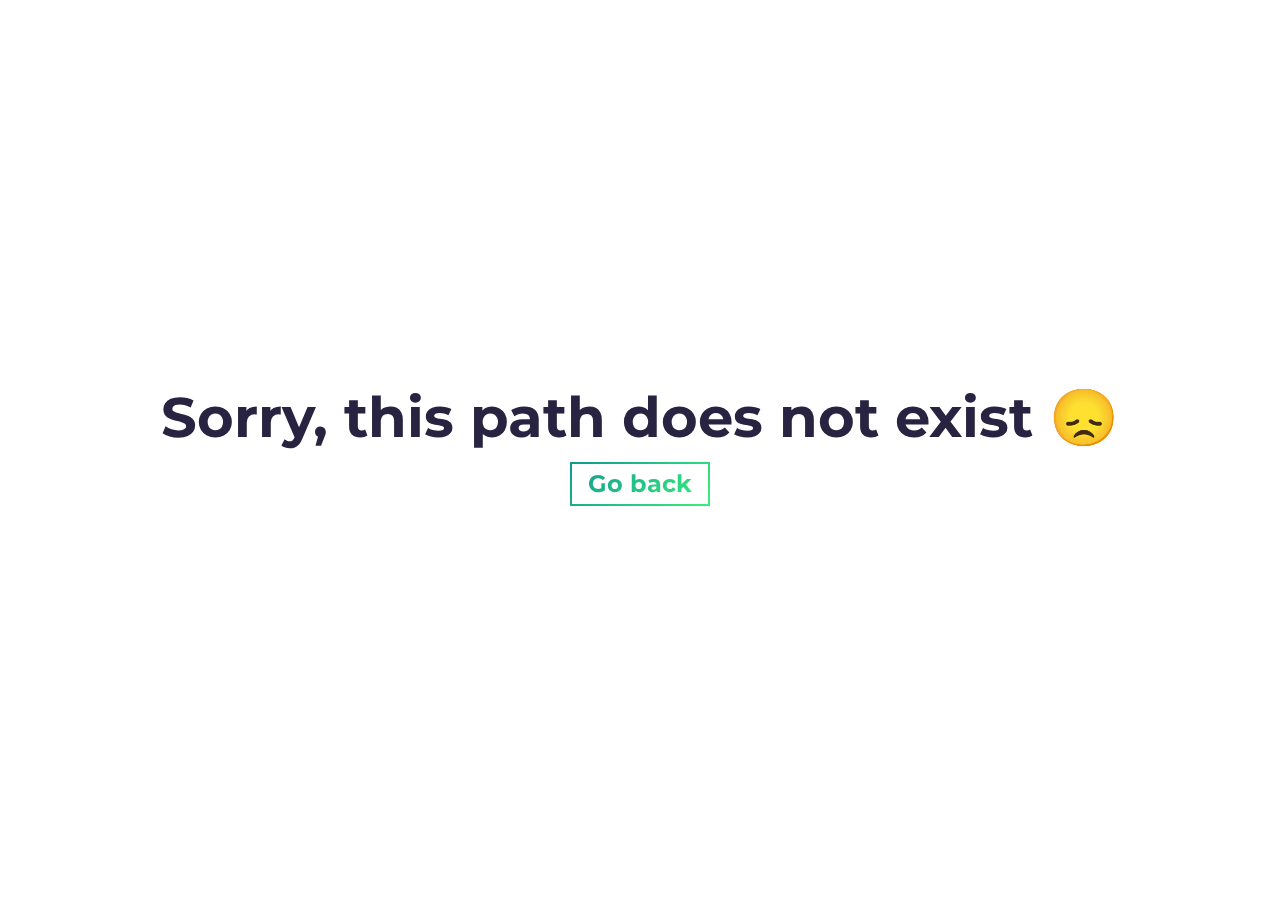
==== 404/index.html @ 7e5d10d9 "Added template" ====
<!DOCTYPE html><html lang="en"><head><meta charSet="utf-8"/><meta http-equiv="x-ua-compatible" content="ie=edge"/><meta name="viewport" content="width=device-width, initial-scale=1, shrink-to-fit=no"/><style data-href="/styles.264c3eb8f22585115f88.css">@import url(https://fonts.googleapis.com/css?family=Montserrat:400,700&display=swap);
/*!
 * Bootstrap v4.5.2 (https://getbootstrap.com/)
 * Copyright 2011-2020 The Bootstrap Authors
 * Copyright 2011-2020 Twitter, Inc.
 * Licensed under MIT (https://github.com/twbs/bootstrap/blob/main/LICENSE)
 */:root{--blue:#007bff;--indigo:#6610f2;--purple:#6f42c1;--pink:#e83e8c;--red:#dc3545;--orange:#fd7e14;--yellow:#ffc107;--green:#28a745;--teal:#20c997;--cyan:#17a2b8;--white:#fff;--gray:#6c757d;--gray-dark:#343a40;--primary:#007bff;--secondary:#6c757d;--success:#28a745;--info:#17a2b8;--warning:#ffc107;--danger:#dc3545;--light:#f8f9fa;--dark:#343a40;--breakpoint-xs:0;--breakpoint-sm:576px;--breakpoint-md:768px;--breakpoint-lg:992px;--breakpoint-xl:1200px;--font-family-sans-serif:-apple-system,BlinkMacSystemFont,"Segoe UI",Roboto,"Helvetica Neue",Arial,"Noto Sans",sans-serif,"Apple Color Emoji","Segoe UI Emoji","Segoe UI Symbol","Noto Color Emoji";--font-family-monospace:SFMono-Regular,Menlo,Monaco,Consolas,"Liberation Mono","Courier New",monospace}*,:after,:before{box-sizing:border-box}html{font-family:sans-serif;line-height:1.15;-webkit-text-size-adjust:100%;-webkit-tap-highlight-color:transparent}article,aside,figcaption,figure,footer,header,hgroup,main,nav,section{display:block}body{margin:0;font-family:-apple-system,BlinkMacSystemFont,Segoe UI,Roboto,Helvetica Neue,Arial,Noto Sans,sans-serif,Apple Color Emoji,Segoe UI Emoji,Segoe UI Symbol,Noto Color Emoji;font-size:1rem;font-weight:400;line-height:1.5;color:#212529;text-align:left;background-color:#fff}[tabindex="-1"]:focus:not(:focus-visible){outline:0!important}hr{box-sizing:content-box;height:0;overflow:visible}h1,h2,h3,h4,h5,h6{margin-top:0;margin-bottom:.5rem}p{margin-top:0;margin-bottom:1rem}abbr[data-original-title],abbr[title]{text-decoration:underline;-webkit-text-decoration:underline dotted;text-decoration:underline dotted;cursor:help;border-bottom:0;-webkit-text-decoration-skip-ink:none;text-decoration-skip-ink:none}address{font-style:normal;line-height:inherit}address,dl,ol,ul{margin-bottom:1rem}dl,ol,ul{margin-top:0}ol ol,ol ul,ul ol,ul ul{margin-bottom:0}dt{font-weight:700}dd{margin-bottom:.5rem;margin-left:0}blockquote{margin:0 0 1rem}b,strong{font-weight:bolder}small{font-size:80%}sub,sup{position:relative;font-size:75%;line-height:0;vertical-align:baseline}sub{bottom:-.25em}sup{top:-.5em}a{color:#007bff;text-decoration:none;background-color:transparent}a:hover{color:#0056b3;text-decoration:underline}a:not([href]):not([class]),a:not([href]):not([class]):hover{color:inherit;text-decoration:none}code,kbd,pre,samp{font-family:SFMono-Regular,Menlo,Monaco,Consolas,Liberation Mono,Courier New,monospace;font-size:1em}pre{margin-top:0;margin-bottom:1rem;overflow:auto;-ms-overflow-style:scrollbar}figure{margin:0 0 1rem}img{border-style:none}img,svg{vertical-align:middle}svg{overflow:hidden}table{border-collapse:collapse}caption{padding-top:.75rem;padding-bottom:.75rem;color:#6c757d;text-align:left;caption-side:bottom}th{text-align:inherit}label{display:inline-block;margin-bottom:.5rem}button{border-radius:0}button:focus{outline:1px dotted;outline:5px auto -webkit-focus-ring-color}button,input,optgroup,select,textarea{margin:0;font-family:inherit;font-size:inherit;line-height:inherit}button,input{overflow:visible}button,select{text-transform:none}[role=button]{cursor:pointer}select{word-wrap:normal}[type=button],[type=reset],[type=submit],button{-webkit-appearance:button}[type=button]:not(:disabled),[type=reset]:not(:disabled),[type=submit]:not(:disabled),button:not(:disabled){cursor:pointer}[type=button]::-moz-focus-inner,[type=reset]::-moz-focus-inner,[type=submit]::-moz-focus-inner,button::-moz-focus-inner{padding:0;border-style:none}input[type=checkbox],input[type=radio]{box-sizing:border-box;padding:0}textarea{overflow:auto;resize:vertical}fieldset{min-width:0;padding:0;margin:0;border:0}legend{display:block;width:100%;max-width:100%;padding:0;margin-bottom:.5rem;font-size:1.5rem;line-height:inherit;color:inherit;white-space:normal}progress{vertical-align:baseline}[type=number]::-webkit-inner-spin-button,[type=number]::-webkit-outer-spin-button{height:auto}[type=search]{outline-offset:-2px;-webkit-appearance:none}[type=search]::-webkit-search-decoration{-webkit-appearance:none}::-webkit-file-upload-button{font:inherit;-webkit-appearance:button}output{display:inline-block}summary{display:list-item;cursor:pointer}template{display:none}[hidden]{display:none!important}.h1,.h2,.h3,.h4,.h5,.h6,h1,h2,h3,h4,h5,h6{margin-bottom:.5rem;font-weight:500;line-height:1.2}.h1,h1{font-size:2.5rem}.h2,h2{font-size:2rem}.h3,h3{font-size:1.75rem}.h4,h4{font-size:1.5rem}.h5,h5{font-size:1.25rem}.h6,h6{font-size:1rem}.lead{font-size:1.25rem;font-weight:300}.display-1{font-size:6rem}.display-1,.display-2{font-weight:300;line-height:1.2}.display-2{font-size:5.5rem}.display-3{font-size:4.5rem}.display-3,.display-4{font-weight:300;line-height:1.2}.display-4{font-size:3.5rem}hr{margin-top:1rem;margin-bottom:1rem;border:0;border-top:1px solid rgba(0,0,0,.1)}.small,small{font-size:80%;font-weight:400}.mark,mark{padding:.2em;background-color:#fcf8e3}.list-inline,.list-unstyled{padding-left:0;list-style:none}.list-inline-item{display:inline-block}.list-inline-item:not(:last-child){margin-right:.5rem}.initialism{font-size:90%;text-transform:uppercase}.blockquote{margin-bottom:1rem;font-size:1.25rem}.blockquote-footer{display:block;font-size:80%;color:#6c757d}.blockquote-footer:before{content:"\2014\A0"}.img-fluid,.img-thumbnail{max-width:100%;height:auto}.img-thumbnail{padding:.25rem;background-color:#fff;border:1px solid #dee2e6;border-radius:.25rem}.figure{display:inline-block}.figure-img{margin-bottom:.5rem;line-height:1}.figure-caption{font-size:90%;color:#6c757d}code{font-size:87.5%;color:#e83e8c;word-wrap:break-word}a>code{color:inherit}kbd{padding:.2rem .4rem;font-size:87.5%;color:#fff;background-color:#212529;border-radius:.2rem}kbd kbd{padding:0;font-size:100%;font-weight:700}pre{display:block;font-size:87.5%;color:#212529}pre code{font-size:inherit;color:inherit;word-break:normal}.pre-scrollable{max-height:340px;overflow-y:scroll}.container,.container-fluid,.container-lg,.container-md,.container-sm,.container-xl{width:100%;padding-right:15px;padding-left:15px;margin-right:auto;margin-left:auto}@media (min-width:576px){.container,.container-sm{max-width:540px}}@media (min-width:768px){.container,.container-md,.container-sm{max-width:720px}}@media (min-width:992px){.container,.container-lg,.container-md,.container-sm{max-width:960px}}@media (min-width:1200px){.container,.container-lg,.container-md,.container-sm,.container-xl{max-width:1140px}}.row{display:flex;flex-wrap:wrap;margin-right:-15px;margin-left:-15px}.no-gutters{margin-right:0;margin-left:0}.no-gutters>.col,.no-gutters>[class*=col-]{padding-right:0;padding-left:0}.col,.col-1,.col-2,.col-3,.col-4,.col-5,.col-6,.col-7,.col-8,.col-9,.col-10,.col-11,.col-12,.col-auto,.col-lg,.col-lg-1,.col-lg-2,.col-lg-3,.col-lg-4,.col-lg-5,.col-lg-6,.col-lg-7,.col-lg-8,.col-lg-9,.col-lg-10,.col-lg-11,.col-lg-12,.col-lg-auto,.col-md,.col-md-1,.col-md-2,.col-md-3,.col-md-4,.col-md-5,.col-md-6,.col-md-7,.col-md-8,.col-md-9,.col-md-10,.col-md-11,.col-md-12,.col-md-auto,.col-sm,.col-sm-1,.col-sm-2,.col-sm-3,.col-sm-4,.col-sm-5,.col-sm-6,.col-sm-7,.col-sm-8,.col-sm-9,.col-sm-10,.col-sm-11,.col-sm-12,.col-sm-auto,.col-xl,.col-xl-1,.col-xl-2,.col-xl-3,.col-xl-4,.col-xl-5,.col-xl-6,.col-xl-7,.col-xl-8,.col-xl-9,.col-xl-10,.col-xl-11,.col-xl-12,.col-xl-auto{position:relative;width:100%;padding-right:15px;padding-left:15px}.col{flex-basis:0;flex-grow:1;max-width:100%}.row-cols-1>*{flex:0 0 100%;max-width:100%}.row-cols-2>*{flex:0 0 50%;max-width:50%}.row-cols-3>*{flex:0 0 33.333333%;max-width:33.333333%}.row-cols-4>*{flex:0 0 25%;max-width:25%}.row-cols-5>*{flex:0 0 20%;max-width:20%}.row-cols-6>*{flex:0 0 16.666667%;max-width:16.666667%}.col-auto{flex:0 0 auto;width:auto;max-width:100%}.col-1{flex:0 0 8.333333%;max-width:8.333333%}.col-2{flex:0 0 16.666667%;max-width:16.666667%}.col-3{flex:0 0 25%;max-width:25%}.col-4{flex:0 0 33.333333%;max-width:33.333333%}.col-5{flex:0 0 41.666667%;max-width:41.666667%}.col-6{flex:0 0 50%;max-width:50%}.col-7{flex:0 0 58.333333%;max-width:58.333333%}.col-8{flex:0 0 66.666667%;max-width:66.666667%}.col-9{flex:0 0 75%;max-width:75%}.col-10{flex:0 0 83.333333%;max-width:83.333333%}.col-11{flex:0 0 91.666667%;max-width:91.666667%}.col-12{flex:0 0 100%;max-width:100%}.order-first{order:-1}.order-last{order:13}.order-0{order:0}.order-1{order:1}.order-2{order:2}.order-3{order:3}.order-4{order:4}.order-5{order:5}.order-6{order:6}.order-7{order:7}.order-8{order:8}.order-9{order:9}.order-10{order:10}.order-11{order:11}.order-12{order:12}.offset-1{margin-left:8.333333%}.offset-2{margin-left:16.666667%}.offset-3{margin-left:25%}.offset-4{margin-left:33.333333%}.offset-5{margin-left:41.666667%}.offset-6{margin-left:50%}.offset-7{margin-left:58.333333%}.offset-8{margin-left:66.666667%}.offset-9{margin-left:75%}.offset-10{margin-left:83.333333%}.offset-11{margin-left:91.666667%}@media (min-width:576px){.col-sm{flex-basis:0;flex-grow:1;max-width:100%}.row-cols-sm-1>*{flex:0 0 100%;max-width:100%}.row-cols-sm-2>*{flex:0 0 50%;max-width:50%}.row-cols-sm-3>*{flex:0 0 33.333333%;max-width:33.333333%}.row-cols-sm-4>*{flex:0 0 25%;max-width:25%}.row-cols-sm-5>*{flex:0 0 20%;max-width:20%}.row-cols-sm-6>*{flex:0 0 16.666667%;max-width:16.666667%}.col-sm-auto{flex:0 0 auto;width:auto;max-width:100%}.col-sm-1{flex:0 0 8.333333%;max-width:8.333333%}.col-sm-2{flex:0 0 16.666667%;max-width:16.666667%}.col-sm-3{flex:0 0 25%;max-width:25%}.col-sm-4{flex:0 0 33.333333%;max-width:33.333333%}.col-sm-5{flex:0 0 41.666667%;max-width:41.666667%}.col-sm-6{flex:0 0 50%;max-width:50%}.col-sm-7{flex:0 0 58.333333%;max-width:58.333333%}.col-sm-8{flex:0 0 66.666667%;max-width:66.666667%}.col-sm-9{flex:0 0 75%;max-width:75%}.col-sm-10{flex:0 0 83.333333%;max-width:83.333333%}.col-sm-11{flex:0 0 91.666667%;max-width:91.666667%}.col-sm-12{flex:0 0 100%;max-width:100%}.order-sm-first{order:-1}.order-sm-last{order:13}.order-sm-0{order:0}.order-sm-1{order:1}.order-sm-2{order:2}.order-sm-3{order:3}.order-sm-4{order:4}.order-sm-5{order:5}.order-sm-6{order:6}.order-sm-7{order:7}.order-sm-8{order:8}.order-sm-9{order:9}.order-sm-10{order:10}.order-sm-11{order:11}.order-sm-12{order:12}.offset-sm-0{margin-left:0}.offset-sm-1{margin-left:8.333333%}.offset-sm-2{margin-left:16.666667%}.offset-sm-3{margin-left:25%}.offset-sm-4{margin-left:33.333333%}.offset-sm-5{margin-left:41.666667%}.offset-sm-6{margin-left:50%}.offset-sm-7{margin-left:58.333333%}.offset-sm-8{margin-left:66.666667%}.offset-sm-9{margin-left:75%}.offset-sm-10{margin-left:83.333333%}.offset-sm-11{margin-left:91.666667%}}@media (min-width:768px){.col-md{flex-basis:0;flex-grow:1;max-width:100%}.row-cols-md-1>*{flex:0 0 100%;max-width:100%}.row-cols-md-2>*{flex:0 0 50%;max-width:50%}.row-cols-md-3>*{flex:0 0 33.333333%;max-width:33.333333%}.row-cols-md-4>*{flex:0 0 25%;max-width:25%}.row-cols-md-5>*{flex:0 0 20%;max-width:20%}.row-cols-md-6>*{flex:0 0 16.666667%;max-width:16.666667%}.col-md-auto{flex:0 0 auto;width:auto;max-width:100%}.col-md-1{flex:0 0 8.333333%;max-width:8.333333%}.col-md-2{flex:0 0 16.666667%;max-width:16.666667%}.col-md-3{flex:0 0 25%;max-width:25%}.col-md-4{flex:0 0 33.333333%;max-width:33.333333%}.col-md-5{flex:0 0 41.666667%;max-width:41.666667%}.col-md-6{flex:0 0 50%;max-width:50%}.col-md-7{flex:0 0 58.333333%;max-width:58.333333%}.col-md-8{flex:0 0 66.666667%;max-width:66.666667%}.col-md-9{flex:0 0 75%;max-width:75%}.col-md-10{flex:0 0 83.333333%;max-width:83.333333%}.col-md-11{flex:0 0 91.666667%;max-width:91.666667%}.col-md-12{flex:0 0 100%;max-width:100%}.order-md-first{order:-1}.order-md-last{order:13}.order-md-0{order:0}.order-md-1{order:1}.order-md-2{order:2}.order-md-3{order:3}.order-md-4{order:4}.order-md-5{order:5}.order-md-6{order:6}.order-md-7{order:7}.order-md-8{order:8}.order-md-9{order:9}.order-md-10{order:10}.order-md-11{order:11}.order-md-12{order:12}.offset-md-0{margin-left:0}.offset-md-1{margin-left:8.333333%}.offset-md-2{margin-left:16.666667%}.offset-md-3{margin-left:25%}.offset-md-4{margin-left:33.333333%}.offset-md-5{margin-left:41.666667%}.offset-md-6{margin-left:50%}.offset-md-7{margin-left:58.333333%}.offset-md-8{margin-left:66.666667%}.offset-md-9{margin-left:75%}.offset-md-10{margin-left:83.333333%}.offset-md-11{margin-left:91.666667%}}@media (min-width:992px){.col-lg{flex-basis:0;flex-grow:1;max-width:100%}.row-cols-lg-1>*{flex:0 0 100%;max-width:100%}.row-cols-lg-2>*{flex:0 0 50%;max-width:50%}.row-cols-lg-3>*{flex:0 0 33.333333%;max-width:33.333333%}.row-cols-lg-4>*{flex:0 0 25%;max-width:25%}.row-cols-lg-5>*{flex:0 0 20%;max-width:20%}.row-cols-lg-6>*{flex:0 0 16.666667%;max-width:16.666667%}.col-lg-auto{flex:0 0 auto;width:auto;max-width:100%}.col-lg-1{flex:0 0 8.333333%;max-width:8.333333%}.col-lg-2{flex:0 0 16.666667%;max-width:16.666667%}.col-lg-3{flex:0 0 25%;max-width:25%}.col-lg-4{flex:0 0 33.333333%;max-width:33.333333%}.col-lg-5{flex:0 0 41.666667%;max-width:41.666667%}.col-lg-6{flex:0 0 50%;max-width:50%}.col-lg-7{flex:0 0 58.333333%;max-width:58.333333%}.col-lg-8{flex:0 0 66.666667%;max-width:66.666667%}.col-lg-9{flex:0 0 75%;max-width:75%}.col-lg-10{flex:0 0 83.333333%;max-width:83.333333%}.col-lg-11{flex:0 0 91.666667%;max-width:91.666667%}.col-lg-12{flex:0 0 100%;max-width:100%}.order-lg-first{order:-1}.order-lg-last{order:13}.order-lg-0{order:0}.order-lg-1{order:1}.order-lg-2{order:2}.order-lg-3{order:3}.order-lg-4{order:4}.order-lg-5{order:5}.order-lg-6{order:6}.order-lg-7{order:7}.order-lg-8{order:8}.order-lg-9{order:9}.order-lg-10{order:10}.order-lg-11{order:11}.order-lg-12{order:12}.offset-lg-0{margin-left:0}.offset-lg-1{margin-left:8.333333%}.offset-lg-2{margin-left:16.666667%}.offset-lg-3{margin-left:25%}.offset-lg-4{margin-left:33.333333%}.offset-lg-5{margin-left:41.666667%}.offset-lg-6{margin-left:50%}.offset-lg-7{margin-left:58.333333%}.offset-lg-8{margin-left:66.666667%}.offset-lg-9{margin-left:75%}.offset-lg-10{margin-left:83.333333%}.offset-lg-11{margin-left:91.666667%}}@media (min-width:1200px){.col-xl{flex-basis:0;flex-grow:1;max-width:100%}.row-cols-xl-1>*{flex:0 0 100%;max-width:100%}.row-cols-xl-2>*{flex:0 0 50%;max-width:50%}.row-cols-xl-3>*{flex:0 0 33.333333%;max-width:33.333333%}.row-cols-xl-4>*{flex:0 0 25%;max-width:25%}.row-cols-xl-5>*{flex:0 0 20%;max-width:20%}.row-cols-xl-6>*{flex:0 0 16.666667%;max-width:16.666667%}.col-xl-auto{flex:0 0 auto;width:auto;max-width:100%}.col-xl-1{flex:0 0 8.333333%;max-width:8.333333%}.col-xl-2{flex:0 0 16.666667%;max-width:16.666667%}.col-xl-3{flex:0 0 25%;max-width:25%}.col-xl-4{flex:0 0 33.333333%;max-width:33.333333%}.col-xl-5{flex:0 0 41.666667%;max-width:41.666667%}.col-xl-6{flex:0 0 50%;max-width:50%}.col-xl-7{flex:0 0 58.333333%;max-width:58.333333%}.col-xl-8{flex:0 0 66.666667%;max-width:66.666667%}.col-xl-9{flex:0 0 75%;max-width:75%}.col-xl-10{flex:0 0 83.333333%;max-width:83.333333%}.col-xl-11{flex:0 0 91.666667%;max-width:91.666667%}.col-xl-12{flex:0 0 100%;max-width:100%}.order-xl-first{order:-1}.order-xl-last{order:13}.order-xl-0{order:0}.order-xl-1{order:1}.order-xl-2{order:2}.order-xl-3{order:3}.order-xl-4{order:4}.order-xl-5{order:5}.order-xl-6{order:6}.order-xl-7{order:7}.order-xl-8{order:8}.order-xl-9{order:9}.order-xl-10{order:10}.order-xl-11{order:11}.order-xl-12{order:12}.offset-xl-0{margin-left:0}.offset-xl-1{margin-left:8.333333%}.offset-xl-2{margin-left:16.666667%}.offset-xl-3{margin-left:25%}.offset-xl-4{margin-left:33.333333%}.offset-xl-5{margin-left:41.666667%}.offset-xl-6{margin-left:50%}.offset-xl-7{margin-left:58.333333%}.offset-xl-8{margin-left:66.666667%}.offset-xl-9{margin-left:75%}.offset-xl-10{margin-left:83.333333%}.offset-xl-11{margin-left:91.666667%}}.table{width:100%;margin-bottom:1rem;color:#212529}.table td,.table th{padding:.75rem;vertical-align:top;border-top:1px solid #dee2e6}.table thead th{vertical-align:bottom;border-bottom:2px solid #dee2e6}.table tbody+tbody{border-top:2px solid #dee2e6}.table-sm td,.table-sm th{padding:.3rem}.table-bordered,.table-bordered td,.table-bordered th{border:1px solid #dee2e6}.table-bordered thead td,.table-bordered thead th{border-bottom-width:2px}.table-borderless tbody+tbody,.table-borderless td,.table-borderless th,.table-borderless thead th{border:0}.table-striped tbody tr:nth-of-type(odd){background-color:rgba(0,0,0,.05)}.table-hover tbody tr:hover{color:#212529;background-color:rgba(0,0,0,.075)}.table-primary,.table-primary>td,.table-primary>th{background-color:#b8daff}.table-primary tbody+tbody,.table-primary td,.table-primary th,.table-primary thead th{border-color:#7abaff}.table-hover .table-primary:hover,.table-hover .table-primary:hover>td,.table-hover .table-primary:hover>th{background-color:#9fcdff}.table-secondary,.table-secondary>td,.table-secondary>th{background-color:#d6d8db}.table-secondary tbody+tbody,.table-secondary td,.table-secondary th,.table-secondary thead th{border-color:#b3b7bb}.table-hover .table-secondary:hover,.table-hover .table-secondary:hover>td,.table-hover .table-secondary:hover>th{background-color:#c8cbcf}.table-success,.table-success>td,.table-success>th{background-color:#c3e6cb}.table-success tbody+tbody,.table-success td,.table-success th,.table-success thead th{border-color:#8fd19e}.table-hover .table-success:hover,.table-hover .table-success:hover>td,.table-hover .table-success:hover>th{background-color:#b1dfbb}.table-info,.table-info>td,.table-info>th{background-color:#bee5eb}.table-info tbody+tbody,.table-info td,.table-info th,.table-info thead th{border-color:#86cfda}.table-hover .table-info:hover,.table-hover .table-info:hover>td,.table-hover .table-info:hover>th{background-color:#abdde5}.table-warning,.table-warning>td,.table-warning>th{background-color:#ffeeba}.table-warning tbody+tbody,.table-warning td,.table-warning th,.table-warning thead th{border-color:#ffdf7e}.table-hover .table-warning:hover,.table-hover .table-warning:hover>td,.table-hover .table-warning:hover>th{background-color:#ffe8a1}.table-danger,.table-danger>td,.table-danger>th{background-color:#f5c6cb}.table-danger tbody+tbody,.table-danger td,.table-danger th,.table-danger thead th{border-color:#ed969e}.table-hover .table-danger:hover,.table-hover .table-danger:hover>td,.table-hover .table-danger:hover>th{background-color:#f1b0b7}.table-light,.table-light>td,.table-light>th{background-color:#fdfdfe}.table-light tbody+tbody,.table-light td,.table-light th,.table-light thead th{border-color:#fbfcfc}.table-hover .table-light:hover,.table-hover .table-light:hover>td,.table-hover .table-light:hover>th{background-color:#ececf6}.table-dark,.table-dark>td,.table-dark>th{background-color:#c6c8ca}.table-dark tbody+tbody,.table-dark td,.table-dark th,.table-dark thead th{border-color:#95999c}.table-hover .table-dark:hover,.table-hover .table-dark:hover>td,.table-hover .table-dark:hover>th{background-color:#b9bbbe}.table-active,.table-active>td,.table-active>th,.table-hover .table-active:hover,.table-hover .table-active:hover>td,.table-hover .table-active:hover>th{background-color:rgba(0,0,0,.075)}.table .thead-dark th{color:#fff;background-color:#343a40;border-color:#454d55}.table .thead-light th{color:#495057;background-color:#e9ecef;border-color:#dee2e6}.table-dark{color:#fff;background-color:#343a40}.table-dark td,.table-dark th,.table-dark thead th{border-color:#454d55}.table-dark.table-bordered{border:0}.table-dark.table-striped tbody tr:nth-of-type(odd){background-color:hsla(0,0%,100%,.05)}.table-dark.table-hover tbody tr:hover{color:#fff;background-color:hsla(0,0%,100%,.075)}@media (max-width:575.98px){.table-responsive-sm{display:block;width:100%;overflow-x:auto;-webkit-overflow-scrolling:touch}.table-responsive-sm>.table-bordered{border:0}}@media (max-width:767.98px){.table-responsive-md{display:block;width:100%;overflow-x:auto;-webkit-overflow-scrolling:touch}.table-responsive-md>.table-bordered{border:0}}@media (max-width:991.98px){.table-responsive-lg{display:block;width:100%;overflow-x:auto;-webkit-overflow-scrolling:touch}.table-responsive-lg>.table-bordered{border:0}}@media (max-width:1199.98px){.table-responsive-xl{display:block;width:100%;overflow-x:auto;-webkit-overflow-scrolling:touch}.table-responsive-xl>.table-bordered{border:0}}.table-responsive{display:block;width:100%;overflow-x:auto;-webkit-overflow-scrolling:touch}.table-responsive>.table-bordered{border:0}.form-control{display:block;width:100%;height:calc(1.5em + .75rem + 2px);padding:.375rem .75rem;font-size:1rem;font-weight:400;line-height:1.5;color:#495057;background-color:#fff;background-clip:padding-box;border:1px solid #ced4da;border-radius:.25rem;transition:border-color .15s ease-in-out,box-shadow .15s ease-in-out}@media (prefers-reduced-motion:reduce){.form-control{transition:none}}.form-control::-ms-expand{background-color:transparent;border:0}.form-control:-moz-focusring{color:transparent;text-shadow:0 0 0 #495057}.form-control:focus{color:#495057;background-color:#fff;border-color:#80bdff;outline:0;box-shadow:0 0 0 .2rem rgba(0,123,255,.25)}.form-control::-webkit-input-placeholder{color:#6c757d;opacity:1}.form-control:-ms-input-placeholder{color:#6c757d;opacity:1}.form-control::-ms-input-placeholder{color:#6c757d;opacity:1}.form-control::placeholder{color:#6c757d;opacity:1}.form-control:disabled,.form-control[readonly]{background-color:#e9ecef;opacity:1}input[type=date].form-control,input[type=datetime-local].form-control,input[type=month].form-control,input[type=time].form-control{-webkit-appearance:none;-moz-appearance:none;appearance:none}select.form-control:focus::-ms-value{color:#495057;background-color:#fff}.form-control-file,.form-control-range{display:block;width:100%}.col-form-label{padding-top:calc(.375rem + 1px);padding-bottom:calc(.375rem + 1px);margin-bottom:0;font-size:inherit;line-height:1.5}.col-form-label-lg{padding-top:calc(.5rem + 1px);padding-bottom:calc(.5rem + 1px);font-size:1.25rem;line-height:1.5}.col-form-label-sm{padding-top:calc(.25rem + 1px);padding-bottom:calc(.25rem + 1px);font-size:.875rem;line-height:1.5}.form-control-plaintext{display:block;width:100%;padding:.375rem 0;margin-bottom:0;font-size:1rem;line-height:1.5;color:#212529;background-color:transparent;border:solid transparent;border-width:1px 0}.form-control-plaintext.form-control-lg,.form-control-plaintext.form-control-sm{padding-right:0;padding-left:0}.form-control-sm{height:calc(1.5em + .5rem + 2px);padding:.25rem .5rem;font-size:.875rem;line-height:1.5;border-radius:.2rem}.form-control-lg{height:calc(1.5em + 1rem + 2px);padding:.5rem 1rem;font-size:1.25rem;line-height:1.5;border-radius:.3rem}select.form-control[multiple],select.form-control[size],textarea.form-control{height:auto}.form-group{margin-bottom:1rem}.form-text{display:block;margin-top:.25rem}.form-row{display:flex;flex-wrap:wrap;margin-right:-5px;margin-left:-5px}.form-row>.col,.form-row>[class*=col-]{padding-right:5px;padding-left:5px}.form-check{position:relative;display:block;padding-left:1.25rem}.form-check-input{position:absolute;margin-top:.3rem;margin-left:-1.25rem}.form-check-input:disabled~.form-check-label,.form-check-input[disabled]~.form-check-label{color:#6c757d}.form-check-label{margin-bottom:0}.form-check-inline{display:inline-flex;align-items:center;padding-left:0;margin-right:.75rem}.form-check-inline .form-check-input{position:static;margin-top:0;margin-right:.3125rem;margin-left:0}.valid-feedback{display:none;width:100%;margin-top:.25rem;font-size:80%;color:#28a745}.valid-tooltip{position:absolute;top:100%;left:0;z-index:5;display:none;max-width:100%;padding:.25rem .5rem;margin-top:.1rem;font-size:.875rem;line-height:1.5;color:#fff;background-color:rgba(40,167,69,.9);border-radius:.25rem}.is-valid~.valid-feedback,.is-valid~.valid-tooltip,.was-validated :valid~.valid-feedback,.was-validated :valid~.valid-tooltip{display:block}.form-control.is-valid,.was-validated .form-control:valid{border-color:#28a745;padding-right:calc(1.5em + .75rem);background-image:url("data:image/svg+xml;charset=utf-8,%3Csvg xmlns='http://www.w3.org/2000/svg' width='8' height='8' viewBox='0 0 8 8'%3E%3Cpath fill='%2328a745' d='M2.3 6.73L.6 4.53c-.4-1.04.46-1.4 1.1-.8l1.1 1.4 3.4-3.8c.6-.63 1.6-.27 1.2.7l-4 4.6c-.43.5-.8.4-1.1.1z'/%3E%3C/svg%3E");background-repeat:no-repeat;background-position:right calc(.375em + .1875rem) center;background-size:calc(.75em + .375rem) calc(.75em + .375rem)}.form-control.is-valid:focus,.was-validated .form-control:valid:focus{border-color:#28a745;box-shadow:0 0 0 .2rem rgba(40,167,69,.25)}.was-validated textarea.form-control:valid,textarea.form-control.is-valid{padding-right:calc(1.5em + .75rem);background-position:top calc(.375em + .1875rem) right calc(.375em + .1875rem)}.custom-select.is-valid,.was-validated .custom-select:valid{border-color:#28a745;padding-right:calc(.75em + 2.3125rem);background:url("data:image/svg+xml;charset=utf-8,%3Csvg xmlns='http://www.w3.org/2000/svg' width='4' height='5' viewBox='0 0 4 5'%3E%3Cpath fill='%23343a40' d='M2 0L0 2h4zm0 5L0 3h4z'/%3E%3C/svg%3E") no-repeat right .75rem center/8px 10px,url("data:image/svg+xml;charset=utf-8,%3Csvg xmlns='http://www.w3.org/2000/svg' width='8' height='8' viewBox='0 0 8 8'%3E%3Cpath fill='%2328a745' d='M2.3 6.73L.6 4.53c-.4-1.04.46-1.4 1.1-.8l1.1 1.4 3.4-3.8c.6-.63 1.6-.27 1.2.7l-4 4.6c-.43.5-.8.4-1.1.1z'/%3E%3C/svg%3E") #fff no-repeat center right 1.75rem/calc(.75em + .375rem) calc(.75em + .375rem)}.custom-select.is-valid:focus,.was-validated .custom-select:valid:focus{border-color:#28a745;box-shadow:0 0 0 .2rem rgba(40,167,69,.25)}.form-check-input.is-valid~.form-check-label,.was-validated .form-check-input:valid~.form-check-label{color:#28a745}.form-check-input.is-valid~.valid-feedback,.form-check-input.is-valid~.valid-tooltip,.was-validated .form-check-input:valid~.valid-feedback,.was-validated .form-check-input:valid~.valid-tooltip{display:block}.custom-control-input.is-valid~.custom-control-label,.was-validated .custom-control-input:valid~.custom-control-label{color:#28a745}.custom-control-input.is-valid~.custom-control-label:before,.was-validated .custom-control-input:valid~.custom-control-label:before{border-color:#28a745}.custom-control-input.is-valid:checked~.custom-control-label:before,.was-validated .custom-control-input:valid:checked~.custom-control-label:before{border-color:#34ce57;background-color:#34ce57}.custom-control-input.is-valid:focus~.custom-control-label:before,.was-validated .custom-control-input:valid:focus~.custom-control-label:before{box-shadow:0 0 0 .2rem rgba(40,167,69,.25)}.custom-control-input.is-valid:focus:not(:checked)~.custom-control-label:before,.custom-file-input.is-valid~.custom-file-label,.was-validated .custom-control-input:valid:focus:not(:checked)~.custom-control-label:before,.was-validated .custom-file-input:valid~.custom-file-label{border-color:#28a745}.custom-file-input.is-valid:focus~.custom-file-label,.was-validated .custom-file-input:valid:focus~.custom-file-label{border-color:#28a745;box-shadow:0 0 0 .2rem rgba(40,167,69,.25)}.invalid-feedback{display:none;width:100%;margin-top:.25rem;font-size:80%;color:#dc3545}.invalid-tooltip{position:absolute;top:100%;left:0;z-index:5;display:none;max-width:100%;padding:.25rem .5rem;margin-top:.1rem;font-size:.875rem;line-height:1.5;color:#fff;background-color:rgba(220,53,69,.9);border-radius:.25rem}.is-invalid~.invalid-feedback,.is-invalid~.invalid-tooltip,.was-validated :invalid~.invalid-feedback,.was-validated :invalid~.invalid-tooltip{display:block}.form-control.is-invalid,.was-validated .form-control:invalid{border-color:#dc3545;padding-right:calc(1.5em + .75rem);background-image:url("data:image/svg+xml;charset=utf-8,%3Csvg xmlns='http://www.w3.org/2000/svg' width='12' height='12' fill='none' stroke='%23dc3545' viewBox='0 0 12 12'%3E%3Ccircle cx='6' cy='6' r='4.5'/%3E%3Cpath stroke-linejoin='round' d='M5.8 3.6h.4L6 6.5z'/%3E%3Ccircle cx='6' cy='8.2' r='.6' fill='%23dc3545' stroke='none'/%3E%3C/svg%3E");background-repeat:no-repeat;background-position:right calc(.375em + .1875rem) center;background-size:calc(.75em + .375rem) calc(.75em + .375rem)}.form-control.is-invalid:focus,.was-validated .form-control:invalid:focus{border-color:#dc3545;box-shadow:0 0 0 .2rem rgba(220,53,69,.25)}.was-validated textarea.form-control:invalid,textarea.form-control.is-invalid{padding-right:calc(1.5em + .75rem);background-position:top calc(.375em + .1875rem) right calc(.375em + .1875rem)}.custom-select.is-invalid,.was-validated .custom-select:invalid{border-color:#dc3545;padding-right:calc(.75em + 2.3125rem);background:url("data:image/svg+xml;charset=utf-8,%3Csvg xmlns='http://www.w3.org/2000/svg' width='4' height='5' viewBox='0 0 4 5'%3E%3Cpath fill='%23343a40' d='M2 0L0 2h4zm0 5L0 3h4z'/%3E%3C/svg%3E") no-repeat right .75rem center/8px 10px,url("data:image/svg+xml;charset=utf-8,%3Csvg xmlns='http://www.w3.org/2000/svg' width='12' height='12' fill='none' stroke='%23dc3545' viewBox='0 0 12 12'%3E%3Ccircle cx='6' cy='6' r='4.5'/%3E%3Cpath stroke-linejoin='round' d='M5.8 3.6h.4L6 6.5z'/%3E%3Ccircle cx='6' cy='8.2' r='.6' fill='%23dc3545' stroke='none'/%3E%3C/svg%3E") #fff no-repeat center right 1.75rem/calc(.75em + .375rem) calc(.75em + .375rem)}.custom-select.is-invalid:focus,.was-validated .custom-select:invalid:focus{border-color:#dc3545;box-shadow:0 0 0 .2rem rgba(220,53,69,.25)}.form-check-input.is-invalid~.form-check-label,.was-validated .form-check-input:invalid~.form-check-label{color:#dc3545}.form-check-input.is-invalid~.invalid-feedback,.form-check-input.is-invalid~.invalid-tooltip,.was-validated .form-check-input:invalid~.invalid-feedback,.was-validated .form-check-input:invalid~.invalid-tooltip{display:block}.custom-control-input.is-invalid~.custom-control-label,.was-validated .custom-control-input:invalid~.custom-control-label{color:#dc3545}.custom-control-input.is-invalid~.custom-control-label:before,.was-validated .custom-control-input:invalid~.custom-control-label:before{border-color:#dc3545}.custom-control-input.is-invalid:checked~.custom-control-label:before,.was-validated .custom-control-input:invalid:checked~.custom-control-label:before{border-color:#e4606d;background-color:#e4606d}.custom-control-input.is-invalid:focus~.custom-control-label:before,.was-validated .custom-control-input:invalid:focus~.custom-control-label:before{box-shadow:0 0 0 .2rem rgba(220,53,69,.25)}.custom-control-input.is-invalid:focus:not(:checked)~.custom-control-label:before,.custom-file-input.is-invalid~.custom-file-label,.was-validated .custom-control-input:invalid:focus:not(:checked)~.custom-control-label:before,.was-validated .custom-file-input:invalid~.custom-file-label{border-color:#dc3545}.custom-file-input.is-invalid:focus~.custom-file-label,.was-validated .custom-file-input:invalid:focus~.custom-file-label{border-color:#dc3545;box-shadow:0 0 0 .2rem rgba(220,53,69,.25)}.form-inline{display:flex;flex-flow:row wrap;align-items:center}.form-inline .form-check{width:100%}@media (min-width:576px){.form-inline label{justify-content:center}.form-inline .form-group,.form-inline label{display:flex;align-items:center;margin-bottom:0}.form-inline .form-group{flex:0 0 auto;flex-flow:row wrap}.form-inline .form-control{display:inline-block;width:auto;vertical-align:middle}.form-inline .form-control-plaintext{display:inline-block}.form-inline .custom-select,.form-inline .input-group{width:auto}.form-inline .form-check{display:flex;align-items:center;justify-content:center;width:auto;padding-left:0}.form-inline .form-check-input{position:relative;flex-shrink:0;margin-top:0;margin-right:.25rem;margin-left:0}.form-inline .custom-control{align-items:center;justify-content:center}.form-inline .custom-control-label{margin-bottom:0}}.btn{display:inline-block;font-weight:400;color:#212529;text-align:center;vertical-align:middle;-webkit-user-select:none;-ms-user-select:none;user-select:none;background-color:transparent;border:1px solid transparent;padding:.375rem .75rem;font-size:1rem;line-height:1.5;border-radius:.25rem;transition:color .15s ease-in-out,background-color .15s ease-in-out,border-color .15s ease-in-out,box-shadow .15s ease-in-out}@media (prefers-reduced-motion:reduce){.btn{transition:none}}.btn:hover{color:#212529;text-decoration:none}.btn.focus,.btn:focus{outline:0;box-shadow:0 0 0 .2rem rgba(0,123,255,.25)}.btn.disabled,.btn:disabled{opacity:.65}.btn:not(:disabled):not(.disabled){cursor:pointer}a.btn.disabled,fieldset:disabled a.btn{pointer-events:none}.btn-primary{color:#fff;background-color:#007bff;border-color:#007bff}.btn-primary.focus,.btn-primary:focus,.btn-primary:hover{color:#fff;background-color:#0069d9;border-color:#0062cc}.btn-primary.focus,.btn-primary:focus{box-shadow:0 0 0 .2rem rgba(38,143,255,.5)}.btn-primary.disabled,.btn-primary:disabled{color:#fff;background-color:#007bff;border-color:#007bff}.btn-primary:not(:disabled):not(.disabled).active,.btn-primary:not(:disabled):not(.disabled):active,.show>.btn-primary.dropdown-toggle{color:#fff;background-color:#0062cc;border-color:#005cbf}.btn-primary:not(:disabled):not(.disabled).active:focus,.btn-primary:not(:disabled):not(.disabled):active:focus,.show>.btn-primary.dropdown-toggle:focus{box-shadow:0 0 0 .2rem rgba(38,143,255,.5)}.btn-secondary{color:#fff;background-color:#6c757d;border-color:#6c757d}.btn-secondary.focus,.btn-secondary:focus,.btn-secondary:hover{color:#fff;background-color:#5a6268;border-color:#545b62}.btn-secondary.focus,.btn-secondary:focus{box-shadow:0 0 0 .2rem rgba(130,138,145,.5)}.btn-secondary.disabled,.btn-secondary:disabled{color:#fff;background-color:#6c757d;border-color:#6c757d}.btn-secondary:not(:disabled):not(.disabled).active,.btn-secondary:not(:disabled):not(.disabled):active,.show>.btn-secondary.dropdown-toggle{color:#fff;background-color:#545b62;border-color:#4e555b}.btn-secondary:not(:disabled):not(.disabled).active:focus,.btn-secondary:not(:disabled):not(.disabled):active:focus,.show>.btn-secondary.dropdown-toggle:focus{box-shadow:0 0 0 .2rem rgba(130,138,145,.5)}.btn-success{color:#fff;background-color:#28a745;border-color:#28a745}.btn-success.focus,.btn-success:focus,.btn-success:hover{color:#fff;background-color:#218838;border-color:#1e7e34}.btn-success.focus,.btn-success:focus{box-shadow:0 0 0 .2rem rgba(72,180,97,.5)}.btn-success.disabled,.btn-success:disabled{color:#fff;background-color:#28a745;border-color:#28a745}.btn-success:not(:disabled):not(.disabled).active,.btn-success:not(:disabled):not(.disabled):active,.show>.btn-success.dropdown-toggle{color:#fff;background-color:#1e7e34;border-color:#1c7430}.btn-success:not(:disabled):not(.disabled).active:focus,.btn-success:not(:disabled):not(.disabled):active:focus,.show>.btn-success.dropdown-toggle:focus{box-shadow:0 0 0 .2rem rgba(72,180,97,.5)}.btn-info{color:#fff;background-color:#17a2b8;border-color:#17a2b8}.btn-info.focus,.btn-info:focus,.btn-info:hover{color:#fff;background-color:#138496;border-color:#117a8b}.btn-info.focus,.btn-info:focus{box-shadow:0 0 0 .2rem rgba(58,176,195,.5)}.btn-info.disabled,.btn-info:disabled{color:#fff;background-color:#17a2b8;border-color:#17a2b8}.btn-info:not(:disabled):not(.disabled).active,.btn-info:not(:disabled):not(.disabled):active,.show>.btn-info.dropdown-toggle{color:#fff;background-color:#117a8b;border-color:#10707f}.btn-info:not(:disabled):not(.disabled).active:focus,.btn-info:not(:disabled):not(.disabled):active:focus,.show>.btn-info.dropdown-toggle:focus{box-shadow:0 0 0 .2rem rgba(58,176,195,.5)}.btn-warning{color:#212529;background-color:#ffc107;border-color:#ffc107}.btn-warning.focus,.btn-warning:focus,.btn-warning:hover{color:#212529;background-color:#e0a800;border-color:#d39e00}.btn-warning.focus,.btn-warning:focus{box-shadow:0 0 0 .2rem rgba(222,170,12,.5)}.btn-warning.disabled,.btn-warning:disabled{color:#212529;background-color:#ffc107;border-color:#ffc107}.btn-warning:not(:disabled):not(.disabled).active,.btn-warning:not(:disabled):not(.disabled):active,.show>.btn-warning.dropdown-toggle{color:#212529;background-color:#d39e00;border-color:#c69500}.btn-warning:not(:disabled):not(.disabled).active:focus,.btn-warning:not(:disabled):not(.disabled):active:focus,.show>.btn-warning.dropdown-toggle:focus{box-shadow:0 0 0 .2rem rgba(222,170,12,.5)}.btn-danger{color:#fff;background-color:#dc3545;border-color:#dc3545}.btn-danger.focus,.btn-danger:focus,.btn-danger:hover{color:#fff;background-color:#c82333;border-color:#bd2130}.btn-danger.focus,.btn-danger:focus{box-shadow:0 0 0 .2rem rgba(225,83,97,.5)}.btn-danger.disabled,.btn-danger:disabled{color:#fff;background-color:#dc3545;border-color:#dc3545}.btn-danger:not(:disabled):not(.disabled).active,.btn-danger:not(:disabled):not(.disabled):active,.show>.btn-danger.dropdown-toggle{color:#fff;background-color:#bd2130;border-color:#b21f2d}.btn-danger:not(:disabled):not(.disabled).active:focus,.btn-danger:not(:disabled):not(.disabled):active:focus,.show>.btn-danger.dropdown-toggle:focus{box-shadow:0 0 0 .2rem rgba(225,83,97,.5)}.btn-light{color:#212529;background-color:#f8f9fa;border-color:#f8f9fa}.btn-light.focus,.btn-light:focus,.btn-light:hover{color:#212529;background-color:#e2e6ea;border-color:#dae0e5}.btn-light.focus,.btn-light:focus{box-shadow:0 0 0 .2rem rgba(216,217,219,.5)}.btn-light.disabled,.btn-light:disabled{color:#212529;background-color:#f8f9fa;border-color:#f8f9fa}.btn-light:not(:disabled):not(.disabled).active,.btn-light:not(:disabled):not(.disabled):active,.show>.btn-light.dropdown-toggle{color:#212529;background-color:#dae0e5;border-color:#d3d9df}.btn-light:not(:disabled):not(.disabled).active:focus,.btn-light:not(:disabled):not(.disabled):active:focus,.show>.btn-light.dropdown-toggle:focus{box-shadow:0 0 0 .2rem rgba(216,217,219,.5)}.btn-dark{color:#fff;background-color:#343a40;border-color:#343a40}.btn-dark.focus,.btn-dark:focus,.btn-dark:hover{color:#fff;background-color:#23272b;border-color:#1d2124}.btn-dark.focus,.btn-dark:focus{box-shadow:0 0 0 .2rem rgba(82,88,93,.5)}.btn-dark.disabled,.btn-dark:disabled{color:#fff;background-color:#343a40;border-color:#343a40}.btn-dark:not(:disabled):not(.disabled).active,.btn-dark:not(:disabled):not(.disabled):active,.show>.btn-dark.dropdown-toggle{color:#fff;background-color:#1d2124;border-color:#171a1d}.btn-dark:not(:disabled):not(.disabled).active:focus,.btn-dark:not(:disabled):not(.disabled):active:focus,.show>.btn-dark.dropdown-toggle:focus{box-shadow:0 0 0 .2rem rgba(82,88,93,.5)}.btn-outline-primary{color:#007bff;border-color:#007bff}.btn-outline-primary:hover{color:#fff;background-color:#007bff;border-color:#007bff}.btn-outline-primary.focus,.btn-outline-primary:focus{box-shadow:0 0 0 .2rem rgba(0,123,255,.5)}.btn-outline-primary.disabled,.btn-outline-primary:disabled{color:#007bff;background-color:transparent}.btn-outline-primary:not(:disabled):not(.disabled).active,.btn-outline-primary:not(:disabled):not(.disabled):active,.show>.btn-outline-primary.dropdown-toggle{color:#fff;background-color:#007bff;border-color:#007bff}.btn-outline-primary:not(:disabled):not(.disabled).active:focus,.btn-outline-primary:not(:disabled):not(.disabled):active:focus,.show>.btn-outline-primary.dropdown-toggle:focus{box-shadow:0 0 0 .2rem rgba(0,123,255,.5)}.btn-outline-secondary{color:#6c757d;border-color:#6c757d}.btn-outline-secondary:hover{color:#fff;background-color:#6c757d;border-color:#6c757d}.btn-outline-secondary.focus,.btn-outline-secondary:focus{box-shadow:0 0 0 .2rem rgba(108,117,125,.5)}.btn-outline-secondary.disabled,.btn-outline-secondary:disabled{color:#6c757d;background-color:transparent}.btn-outline-secondary:not(:disabled):not(.disabled).active,.btn-outline-secondary:not(:disabled):not(.disabled):active,.show>.btn-outline-secondary.dropdown-toggle{color:#fff;background-color:#6c757d;border-color:#6c757d}.btn-outline-secondary:not(:disabled):not(.disabled).active:focus,.btn-outline-secondary:not(:disabled):not(.disabled):active:focus,.show>.btn-outline-secondary.dropdown-toggle:focus{box-shadow:0 0 0 .2rem rgba(108,117,125,.5)}.btn-outline-success{color:#28a745;border-color:#28a745}.btn-outline-success:hover{color:#fff;background-color:#28a745;border-color:#28a745}.btn-outline-success.focus,.btn-outline-success:focus{box-shadow:0 0 0 .2rem rgba(40,167,69,.5)}.btn-outline-success.disabled,.btn-outline-success:disabled{color:#28a745;background-color:transparent}.btn-outline-success:not(:disabled):not(.disabled).active,.btn-outline-success:not(:disabled):not(.disabled):active,.show>.btn-outline-success.dropdown-toggle{color:#fff;background-color:#28a745;border-color:#28a745}.btn-outline-success:not(:disabled):not(.disabled).active:focus,.btn-outline-success:not(:disabled):not(.disabled):active:focus,.show>.btn-outline-success.dropdown-toggle:focus{box-shadow:0 0 0 .2rem rgba(40,167,69,.5)}.btn-outline-info{color:#17a2b8;border-color:#17a2b8}.btn-outline-info:hover{color:#fff;background-color:#17a2b8;border-color:#17a2b8}.btn-outline-info.focus,.btn-outline-info:focus{box-shadow:0 0 0 .2rem rgba(23,162,184,.5)}.btn-outline-info.disabled,.btn-outline-info:disabled{color:#17a2b8;background-color:transparent}.btn-outline-info:not(:disabled):not(.disabled).active,.btn-outline-info:not(:disabled):not(.disabled):active,.show>.btn-outline-info.dropdown-toggle{color:#fff;background-color:#17a2b8;border-color:#17a2b8}.btn-outline-info:not(:disabled):not(.disabled).active:focus,.btn-outline-info:not(:disabled):not(.disabled):active:focus,.show>.btn-outline-info.dropdown-toggle:focus{box-shadow:0 0 0 .2rem rgba(23,162,184,.5)}.btn-outline-warning{color:#ffc107;border-color:#ffc107}.btn-outline-warning:hover{color:#212529;background-color:#ffc107;border-color:#ffc107}.btn-outline-warning.focus,.btn-outline-warning:focus{box-shadow:0 0 0 .2rem rgba(255,193,7,.5)}.btn-outline-warning.disabled,.btn-outline-warning:disabled{color:#ffc107;background-color:transparent}.btn-outline-warning:not(:disabled):not(.disabled).active,.btn-outline-warning:not(:disabled):not(.disabled):active,.show>.btn-outline-warning.dropdown-toggle{color:#212529;background-color:#ffc107;border-color:#ffc107}.btn-outline-warning:not(:disabled):not(.disabled).active:focus,.btn-outline-warning:not(:disabled):not(.disabled):active:focus,.show>.btn-outline-warning.dropdown-toggle:focus{box-shadow:0 0 0 .2rem rgba(255,193,7,.5)}.btn-outline-danger{color:#dc3545;border-color:#dc3545}.btn-outline-danger:hover{color:#fff;background-color:#dc3545;border-color:#dc3545}.btn-outline-danger.focus,.btn-outline-danger:focus{box-shadow:0 0 0 .2rem rgba(220,53,69,.5)}.btn-outline-danger.disabled,.btn-outline-danger:disabled{color:#dc3545;background-color:transparent}.btn-outline-danger:not(:disabled):not(.disabled).active,.btn-outline-danger:not(:disabled):not(.disabled):active,.show>.btn-outline-danger.dropdown-toggle{color:#fff;background-color:#dc3545;border-color:#dc3545}.btn-outline-danger:not(:disabled):not(.disabled).active:focus,.btn-outline-danger:not(:disabled):not(.disabled):active:focus,.show>.btn-outline-danger.dropdown-toggle:focus{box-shadow:0 0 0 .2rem rgba(220,53,69,.5)}.btn-outline-light{color:#f8f9fa;border-color:#f8f9fa}.btn-outline-light:hover{color:#212529;background-color:#f8f9fa;border-color:#f8f9fa}.btn-outline-light.focus,.btn-outline-light:focus{box-shadow:0 0 0 .2rem rgba(248,249,250,.5)}.btn-outline-light.disabled,.btn-outline-light:disabled{color:#f8f9fa;background-color:transparent}.btn-outline-light:not(:disabled):not(.disabled).active,.btn-outline-light:not(:disabled):not(.disabled):active,.show>.btn-outline-light.dropdown-toggle{color:#212529;background-color:#f8f9fa;border-color:#f8f9fa}.btn-outline-light:not(:disabled):not(.disabled).active:focus,.btn-outline-light:not(:disabled):not(.disabled):active:focus,.show>.btn-outline-light.dropdown-toggle:focus{box-shadow:0 0 0 .2rem rgba(248,249,250,.5)}.btn-outline-dark{color:#343a40;border-color:#343a40}.btn-outline-dark:hover{color:#fff;background-color:#343a40;border-color:#343a40}.btn-outline-dark.focus,.btn-outline-dark:focus{box-shadow:0 0 0 .2rem rgba(52,58,64,.5)}.btn-outline-dark.disabled,.btn-outline-dark:disabled{color:#343a40;background-color:transparent}.btn-outline-dark:not(:disabled):not(.disabled).active,.btn-outline-dark:not(:disabled):not(.disabled):active,.show>.btn-outline-dark.dropdown-toggle{color:#fff;background-color:#343a40;border-color:#343a40}.btn-outline-dark:not(:disabled):not(.disabled).active:focus,.btn-outline-dark:not(:disabled):not(.disabled):active:focus,.show>.btn-outline-dark.dropdown-toggle:focus{box-shadow:0 0 0 .2rem rgba(52,58,64,.5)}.btn-link{font-weight:400;color:#007bff;text-decoration:none}.btn-link:hover{color:#0056b3}.btn-link.focus,.btn-link:focus,.btn-link:hover{text-decoration:underline}.btn-link.disabled,.btn-link:disabled{color:#6c757d;pointer-events:none}.btn-group-lg>.btn,.btn-lg{padding:.5rem 1rem;font-size:1.25rem;line-height:1.5;border-radius:.3rem}.btn-group-sm>.btn,.btn-sm{padding:.25rem .5rem;font-size:.875rem;line-height:1.5;border-radius:.2rem}.btn-block{display:block;width:100%}.btn-block+.btn-block{margin-top:.5rem}input[type=button].btn-block,input[type=reset].btn-block,input[type=submit].btn-block{width:100%}.fade{transition:opacity .15s linear}@media (prefers-reduced-motion:reduce){.fade{transition:none}}.fade:not(.show){opacity:0}.collapse:not(.show){display:none}.collapsing{position:relative;height:0;overflow:hidden;transition:height .35s ease}@media (prefers-reduced-motion:reduce){.collapsing{transition:none}}.dropdown,.dropleft,.dropright,.dropup{position:relative}.dropdown-toggle{white-space:nowrap}.dropdown-toggle:after{display:inline-block;margin-left:.255em;vertical-align:.255em;content:"";border-top:.3em solid;border-right:.3em solid transparent;border-bottom:0;border-left:.3em solid transparent}.dropdown-toggle:empty:after{margin-left:0}.dropdown-menu{position:absolute;top:100%;left:0;z-index:1000;display:none;float:left;min-width:10rem;padding:.5rem 0;margin:.125rem 0 0;font-size:1rem;color:#212529;text-align:left;list-style:none;background-color:#fff;background-clip:padding-box;border:1px solid rgba(0,0,0,.15);border-radius:.25rem}.dropdown-menu-left{right:auto;left:0}.dropdown-menu-right{right:0;left:auto}@media (min-width:576px){.dropdown-menu-sm-left{right:auto;left:0}.dropdown-menu-sm-right{right:0;left:auto}}@media (min-width:768px){.dropdown-menu-md-left{right:auto;left:0}.dropdown-menu-md-right{right:0;left:auto}}@media (min-width:992px){.dropdown-menu-lg-left{right:auto;left:0}.dropdown-menu-lg-right{right:0;left:auto}}@media (min-width:1200px){.dropdown-menu-xl-left{right:auto;left:0}.dropdown-menu-xl-right{right:0;left:auto}}.dropup .dropdown-menu{top:auto;bottom:100%;margin-top:0;margin-bottom:.125rem}.dropup .dropdown-toggle:after{display:inline-block;margin-left:.255em;vertical-align:.255em;content:"";border-top:0;border-right:.3em solid transparent;border-bottom:.3em solid;border-left:.3em solid transparent}.dropup .dropdown-toggle:empty:after{margin-left:0}.dropright .dropdown-menu{top:0;right:auto;left:100%;margin-top:0;margin-left:.125rem}.dropright .dropdown-toggle:after{display:inline-block;margin-left:.255em;vertical-align:.255em;content:"";border-top:.3em solid transparent;border-right:0;border-bottom:.3em solid transparent;border-left:.3em solid}.dropright .dropdown-toggle:empty:after{margin-left:0}.dropright .dropdown-toggle:after{vertical-align:0}.dropleft .dropdown-menu{top:0;right:100%;left:auto;margin-top:0;margin-right:.125rem}.dropleft .dropdown-toggle:after{display:inline-block;margin-left:.255em;vertical-align:.255em;content:"";display:none}.dropleft .dropdown-toggle:before{display:inline-block;margin-right:.255em;vertical-align:.255em;content:"";border-top:.3em solid transparent;border-right:.3em solid;border-bottom:.3em solid transparent}.dropleft .dropdown-toggle:empty:after{margin-left:0}.dropleft .dropdown-toggle:before{vertical-align:0}.dropdown-menu[x-placement^=bottom],.dropdown-menu[x-placement^=left],.dropdown-menu[x-placement^=right],.dropdown-menu[x-placement^=top]{right:auto;bottom:auto}.dropdown-divider{height:0;margin:.5rem 0;overflow:hidden;border-top:1px solid #e9ecef}.dropdown-item{display:block;width:100%;padding:.25rem 1.5rem;clear:both;font-weight:400;color:#212529;text-align:inherit;white-space:nowrap;background-color:transparent;border:0}.dropdown-item:focus,.dropdown-item:hover{color:#16181b;text-decoration:none;background-color:#f8f9fa}.dropdown-item.active,.dropdown-item:active{color:#fff;text-decoration:none;background-color:#007bff}.dropdown-item.disabled,.dropdown-item:disabled{color:#6c757d;pointer-events:none;background-color:transparent}.dropdown-menu.show{display:block}.dropdown-header{display:block;padding:.5rem 1.5rem;margin-bottom:0;font-size:.875rem;color:#6c757d;white-space:nowrap}.dropdown-item-text{display:block;padding:.25rem 1.5rem;color:#212529}.btn-group,.btn-group-vertical{position:relative;display:inline-flex;vertical-align:middle}.btn-group-vertical>.btn,.btn-group>.btn{position:relative;flex:1 1 auto}.btn-group-vertical>.btn.active,.btn-group-vertical>.btn:active,.btn-group-vertical>.btn:focus,.btn-group-vertical>.btn:hover,.btn-group>.btn.active,.btn-group>.btn:active,.btn-group>.btn:focus,.btn-group>.btn:hover{z-index:1}.btn-toolbar{display:flex;flex-wrap:wrap;justify-content:flex-start}.btn-toolbar .input-group{width:auto}.btn-group>.btn-group:not(:first-child),.btn-group>.btn:not(:first-child){margin-left:-1px}.btn-group>.btn-group:not(:last-child)>.btn,.btn-group>.btn:not(:last-child):not(.dropdown-toggle){border-top-right-radius:0;border-bottom-right-radius:0}.btn-group>.btn-group:not(:first-child)>.btn,.btn-group>.btn:not(:first-child){border-top-left-radius:0;border-bottom-left-radius:0}.dropdown-toggle-split{padding-right:.5625rem;padding-left:.5625rem}.dropdown-toggle-split:after,.dropright .dropdown-toggle-split:after,.dropup .dropdown-toggle-split:after{margin-left:0}.dropleft .dropdown-toggle-split:before{margin-right:0}.btn-group-sm>.btn+.dropdown-toggle-split,.btn-sm+.dropdown-toggle-split{padding-right:.375rem;padding-left:.375rem}.btn-group-lg>.btn+.dropdown-toggle-split,.btn-lg+.dropdown-toggle-split{padding-right:.75rem;padding-left:.75rem}.btn-group-vertical{flex-direction:column;align-items:flex-start;justify-content:center}.btn-group-vertical>.btn,.btn-group-vertical>.btn-group{width:100%}.btn-group-vertical>.btn-group:not(:first-child),.btn-group-vertical>.btn:not(:first-child){margin-top:-1px}.btn-group-vertical>.btn-group:not(:last-child)>.btn,.btn-group-vertical>.btn:not(:last-child):not(.dropdown-toggle){border-bottom-right-radius:0;border-bottom-left-radius:0}.btn-group-vertical>.btn-group:not(:first-child)>.btn,.btn-group-vertical>.btn:not(:first-child){border-top-left-radius:0;border-top-right-radius:0}.btn-group-toggle>.btn,.btn-group-toggle>.btn-group>.btn{margin-bottom:0}.btn-group-toggle>.btn-group>.btn input[type=checkbox],.btn-group-toggle>.btn-group>.btn input[type=radio],.btn-group-toggle>.btn input[type=checkbox],.btn-group-toggle>.btn input[type=radio]{position:absolute;clip:rect(0,0,0,0);pointer-events:none}.input-group{position:relative;display:flex;flex-wrap:wrap;align-items:stretch;width:100%}.input-group>.custom-file,.input-group>.custom-select,.input-group>.form-control,.input-group>.form-control-plaintext{position:relative;flex:1 1 auto;width:1%;min-width:0;margin-bottom:0}.input-group>.custom-file+.custom-file,.input-group>.custom-file+.custom-select,.input-group>.custom-file+.form-control,.input-group>.custom-select+.custom-file,.input-group>.custom-select+.custom-select,.input-group>.custom-select+.form-control,.input-group>.form-control+.custom-file,.input-group>.form-control+.custom-select,.input-group>.form-control+.form-control,.input-group>.form-control-plaintext+.custom-file,.input-group>.form-control-plaintext+.custom-select,.input-group>.form-control-plaintext+.form-control{margin-left:-1px}.input-group>.custom-file .custom-file-input:focus~.custom-file-label,.input-group>.custom-select:focus,.input-group>.form-control:focus{z-index:3}.input-group>.custom-file .custom-file-input:focus{z-index:4}.input-group>.custom-select:not(:last-child),.input-group>.form-control:not(:last-child){border-top-right-radius:0;border-bottom-right-radius:0}.input-group>.custom-select:not(:first-child),.input-group>.form-control:not(:first-child){border-top-left-radius:0;border-bottom-left-radius:0}.input-group>.custom-file{display:flex;align-items:center}.input-group>.custom-file:not(:last-child) .custom-file-label,.input-group>.custom-file:not(:last-child) .custom-file-label:after{border-top-right-radius:0;border-bottom-right-radius:0}.input-group>.custom-file:not(:first-child) .custom-file-label{border-top-left-radius:0;border-bottom-left-radius:0}.input-group-append,.input-group-prepend{display:flex}.input-group-append .btn,.input-group-prepend .btn{position:relative;z-index:2}.input-group-append .btn:focus,.input-group-prepend .btn:focus{z-index:3}.input-group-append .btn+.btn,.input-group-append .btn+.input-group-text,.input-group-append .input-group-text+.btn,.input-group-append .input-group-text+.input-group-text,.input-group-prepend .btn+.btn,.input-group-prepend .btn+.input-group-text,.input-group-prepend .input-group-text+.btn,.input-group-prepend .input-group-text+.input-group-text{margin-left:-1px}.input-group-prepend{margin-right:-1px}.input-group-append{margin-left:-1px}.input-group-text{display:flex;align-items:center;padding:.375rem .75rem;margin-bottom:0;font-size:1rem;font-weight:400;line-height:1.5;color:#495057;text-align:center;white-space:nowrap;background-color:#e9ecef;border:1px solid #ced4da;border-radius:.25rem}.input-group-text input[type=checkbox],.input-group-text input[type=radio]{margin-top:0}.input-group-lg>.custom-select,.input-group-lg>.form-control:not(textarea){height:calc(1.5em + 1rem + 2px)}.input-group-lg>.custom-select,.input-group-lg>.form-control,.input-group-lg>.input-group-append>.btn,.input-group-lg>.input-group-append>.input-group-text,.input-group-lg>.input-group-prepend>.btn,.input-group-lg>.input-group-prepend>.input-group-text{padding:.5rem 1rem;font-size:1.25rem;line-height:1.5;border-radius:.3rem}.input-group-sm>.custom-select,.input-group-sm>.form-control:not(textarea){height:calc(1.5em + .5rem + 2px)}.input-group-sm>.custom-select,.input-group-sm>.form-control,.input-group-sm>.input-group-append>.btn,.input-group-sm>.input-group-append>.input-group-text,.input-group-sm>.input-group-prepend>.btn,.input-group-sm>.input-group-prepend>.input-group-text{padding:.25rem .5rem;font-size:.875rem;line-height:1.5;border-radius:.2rem}.input-group-lg>.custom-select,.input-group-sm>.custom-select{padding-right:1.75rem}.input-group>.input-group-append:last-child>.btn:not(:last-child):not(.dropdown-toggle),.input-group>.input-group-append:last-child>.input-group-text:not(:last-child),.input-group>.input-group-append:not(:last-child)>.btn,.input-group>.input-group-append:not(:last-child)>.input-group-text,.input-group>.input-group-prepend>.btn,.input-group>.input-group-prepend>.input-group-text{border-top-right-radius:0;border-bottom-right-radius:0}.input-group>.input-group-append>.btn,.input-group>.input-group-append>.input-group-text,.input-group>.input-group-prepend:first-child>.btn:not(:first-child),.input-group>.input-group-prepend:first-child>.input-group-text:not(:first-child),.input-group>.input-group-prepend:not(:first-child)>.btn,.input-group>.input-group-prepend:not(:first-child)>.input-group-text{border-top-left-radius:0;border-bottom-left-radius:0}.custom-control{position:relative;z-index:1;display:block;min-height:1.5rem;padding-left:1.5rem}.custom-control-inline{display:inline-flex;margin-right:1rem}.custom-control-input{position:absolute;left:0;z-index:-1;width:1rem;height:1.25rem;opacity:0}.custom-control-input:checked~.custom-control-label:before{color:#fff;border-color:#007bff;background-color:#007bff}.custom-control-input:focus~.custom-control-label:before{box-shadow:0 0 0 .2rem rgba(0,123,255,.25)}.custom-control-input:focus:not(:checked)~.custom-control-label:before{border-color:#80bdff}.custom-control-input:not(:disabled):active~.custom-control-label:before{color:#fff;background-color:#b3d7ff;border-color:#b3d7ff}.custom-control-input:disabled~.custom-control-label,.custom-control-input[disabled]~.custom-control-label{color:#6c757d}.custom-control-input:disabled~.custom-control-label:before,.custom-control-input[disabled]~.custom-control-label:before{background-color:#e9ecef}.custom-control-label{position:relative;margin-bottom:0;vertical-align:top}.custom-control-label:before{pointer-events:none;background-color:#fff;border:1px solid #adb5bd}.custom-control-label:after,.custom-control-label:before{position:absolute;top:.25rem;left:-1.5rem;display:block;width:1rem;height:1rem;content:""}.custom-control-label:after{background:no-repeat 50%/50% 50%}.custom-checkbox .custom-control-label:before{border-radius:.25rem}.custom-checkbox .custom-control-input:checked~.custom-control-label:after{background-image:url("data:image/svg+xml;charset=utf-8,%3Csvg xmlns='http://www.w3.org/2000/svg' width='8' height='8' viewBox='0 0 8 8'%3E%3Cpath fill='%23fff' d='M6.564.75l-3.59 3.612-1.538-1.55L0 4.26l2.974 2.99L8 2.193z'/%3E%3C/svg%3E")}.custom-checkbox .custom-control-input:indeterminate~.custom-control-label:before{border-color:#007bff;background-color:#007bff}.custom-checkbox .custom-control-input:indeterminate~.custom-control-label:after{background-image:url("data:image/svg+xml;charset=utf-8,%3Csvg xmlns='http://www.w3.org/2000/svg' width='4' height='4' viewBox='0 0 4 4'%3E%3Cpath stroke='%23fff' d='M0 2h4'/%3E%3C/svg%3E")}.custom-checkbox .custom-control-input:disabled:checked~.custom-control-label:before{background-color:rgba(0,123,255,.5)}.custom-checkbox .custom-control-input:disabled:indeterminate~.custom-control-label:before{background-color:rgba(0,123,255,.5)}.custom-radio .custom-control-label:before{border-radius:50%}.custom-radio .custom-control-input:checked~.custom-control-label:after{background-image:url("data:image/svg+xml;charset=utf-8,%3Csvg xmlns='http://www.w3.org/2000/svg' width='12' height='12' viewBox='-4 -4 8 8'%3E%3Ccircle r='3' fill='%23fff'/%3E%3C/svg%3E")}.custom-radio .custom-control-input:disabled:checked~.custom-control-label:before{background-color:rgba(0,123,255,.5)}.custom-switch{padding-left:2.25rem}.custom-switch .custom-control-label:before{left:-2.25rem;width:1.75rem;pointer-events:all;border-radius:.5rem}.custom-switch .custom-control-label:after{top:calc(.25rem + 2px);left:calc(-2.25rem + 2px);width:calc(1rem - 4px);height:calc(1rem - 4px);background-color:#adb5bd;border-radius:.5rem;transition:transform .15s ease-in-out,background-color .15s ease-in-out,border-color .15s ease-in-out,box-shadow .15s ease-in-out}@media (prefers-reduced-motion:reduce){.custom-switch .custom-control-label:after{transition:none}}.custom-switch .custom-control-input:checked~.custom-control-label:after{background-color:#fff;transform:translateX(.75rem)}.custom-switch .custom-control-input:disabled:checked~.custom-control-label:before{background-color:rgba(0,123,255,.5)}.custom-select{display:inline-block;width:100%;height:calc(1.5em + .75rem + 2px);padding:.375rem 1.75rem .375rem .75rem;font-size:1rem;font-weight:400;line-height:1.5;color:#495057;vertical-align:middle;background:#fff url("data:image/svg+xml;charset=utf-8,%3Csvg xmlns='http://www.w3.org/2000/svg' width='4' height='5' viewBox='0 0 4 5'%3E%3Cpath fill='%23343a40' d='M2 0L0 2h4zm0 5L0 3h4z'/%3E%3C/svg%3E") no-repeat right .75rem center/8px 10px;border:1px solid #ced4da;border-radius:.25rem;-webkit-appearance:none;-moz-appearance:none;appearance:none}.custom-select:focus{border-color:#80bdff;outline:0;box-shadow:0 0 0 .2rem rgba(0,123,255,.25)}.custom-select:focus::-ms-value{color:#495057;background-color:#fff}.custom-select[multiple],.custom-select[size]:not([size="1"]){height:auto;padding-right:.75rem;background-image:none}.custom-select:disabled{color:#6c757d;background-color:#e9ecef}.custom-select::-ms-expand{display:none}.custom-select:-moz-focusring{color:transparent;text-shadow:0 0 0 #495057}.custom-select-sm{height:calc(1.5em + .5rem + 2px);padding-top:.25rem;padding-bottom:.25rem;padding-left:.5rem;font-size:.875rem}.custom-select-lg{height:calc(1.5em + 1rem + 2px);padding-top:.5rem;padding-bottom:.5rem;padding-left:1rem;font-size:1.25rem}.custom-file{display:inline-block;margin-bottom:0}.custom-file,.custom-file-input{position:relative;width:100%;height:calc(1.5em + .75rem + 2px)}.custom-file-input{z-index:2;margin:0;opacity:0}.custom-file-input:focus~.custom-file-label{border-color:#80bdff;box-shadow:0 0 0 .2rem rgba(0,123,255,.25)}.custom-file-input:disabled~.custom-file-label,.custom-file-input[disabled]~.custom-file-label{background-color:#e9ecef}.custom-file-input:lang(en)~.custom-file-label:after{content:"Browse"}.custom-file-input~.custom-file-label[data-browse]:after{content:attr(data-browse)}.custom-file-label{left:0;z-index:1;height:calc(1.5em + .75rem + 2px);font-weight:400;background-color:#fff;border:1px solid #ced4da;border-radius:.25rem}.custom-file-label,.custom-file-label:after{position:absolute;top:0;right:0;padding:.375rem .75rem;line-height:1.5;color:#495057}.custom-file-label:after{bottom:0;z-index:3;display:block;height:calc(1.5em + .75rem);content:"Browse";background-color:#e9ecef;border-left:inherit;border-radius:0 .25rem .25rem 0}.custom-range{width:100%;height:1.4rem;padding:0;background-color:transparent;-webkit-appearance:none;-moz-appearance:none;appearance:none}.custom-range:focus{outline:0}.custom-range:focus::-webkit-slider-thumb{box-shadow:0 0 0 1px #fff,0 0 0 .2rem rgba(0,123,255,.25)}.custom-range:focus::-moz-range-thumb{box-shadow:0 0 0 1px #fff,0 0 0 .2rem rgba(0,123,255,.25)}.custom-range:focus::-ms-thumb{box-shadow:0 0 0 1px #fff,0 0 0 .2rem rgba(0,123,255,.25)}.custom-range::-moz-focus-outer{border:0}.custom-range::-webkit-slider-thumb{width:1rem;height:1rem;margin-top:-.25rem;background-color:#007bff;border:0;border-radius:1rem;-webkit-transition:background-color .15s ease-in-out,border-color .15s ease-in-out,box-shadow .15s ease-in-out;transition:background-color .15s ease-in-out,border-color .15s ease-in-out,box-shadow .15s ease-in-out;-webkit-appearance:none;appearance:none}@media (prefers-reduced-motion:reduce){.custom-range::-webkit-slider-thumb{-webkit-transition:none;transition:none}}.custom-range::-webkit-slider-thumb:active{background-color:#b3d7ff}.custom-range::-webkit-slider-runnable-track{width:100%;height:.5rem;color:transparent;cursor:pointer;background-color:#dee2e6;border-color:transparent;border-radius:1rem}.custom-range::-moz-range-thumb{width:1rem;height:1rem;background-color:#007bff;border:0;border-radius:1rem;-moz-transition:background-color .15s ease-in-out,border-color .15s ease-in-out,box-shadow .15s ease-in-out;transition:background-color .15s ease-in-out,border-color .15s ease-in-out,box-shadow .15s ease-in-out;-moz-appearance:none;appearance:none}@media (prefers-reduced-motion:reduce){.custom-range::-moz-range-thumb{-moz-transition:none;transition:none}}.custom-range::-moz-range-thumb:active{background-color:#b3d7ff}.custom-range::-moz-range-track{width:100%;height:.5rem;color:transparent;cursor:pointer;background-color:#dee2e6;border-color:transparent;border-radius:1rem}.custom-range::-ms-thumb{width:1rem;height:1rem;margin-top:0;margin-right:.2rem;margin-left:.2rem;background-color:#007bff;border:0;border-radius:1rem;-ms-transition:background-color .15s ease-in-out,border-color .15s ease-in-out,box-shadow .15s ease-in-out;transition:background-color .15s ease-in-out,border-color .15s ease-in-out,box-shadow .15s ease-in-out;appearance:none}@media (prefers-reduced-motion:reduce){.custom-range::-ms-thumb{-ms-transition:none;transition:none}}.custom-range::-ms-thumb:active{background-color:#b3d7ff}.custom-range::-ms-track{width:100%;height:.5rem;color:transparent;cursor:pointer;background-color:transparent;border-color:transparent;border-width:.5rem}.custom-range::-ms-fill-lower,.custom-range::-ms-fill-upper{background-color:#dee2e6;border-radius:1rem}.custom-range::-ms-fill-upper{margin-right:15px}.custom-range:disabled::-webkit-slider-thumb{background-color:#adb5bd}.custom-range:disabled::-webkit-slider-runnable-track{cursor:default}.custom-range:disabled::-moz-range-thumb{background-color:#adb5bd}.custom-range:disabled::-moz-range-track{cursor:default}.custom-range:disabled::-ms-thumb{background-color:#adb5bd}.custom-control-label:before,.custom-file-label,.custom-select{transition:background-color .15s ease-in-out,border-color .15s ease-in-out,box-shadow .15s ease-in-out}@media (prefers-reduced-motion:reduce){.custom-control-label:before,.custom-file-label,.custom-select{transition:none}}.nav{display:flex;flex-wrap:wrap;padding-left:0;margin-bottom:0;list-style:none}.nav-link{display:block;padding:.5rem 1rem}.nav-link:focus,.nav-link:hover{text-decoration:none}.nav-link.disabled{color:#6c757d;pointer-events:none;cursor:default}.nav-tabs{border-bottom:1px solid #dee2e6}.nav-tabs .nav-item{margin-bottom:-1px}.nav-tabs .nav-link{border:1px solid transparent;border-top-left-radius:.25rem;border-top-right-radius:.25rem}.nav-tabs .nav-link:focus,.nav-tabs .nav-link:hover{border-color:#e9ecef #e9ecef #dee2e6}.nav-tabs .nav-link.disabled{color:#6c757d;background-color:transparent;border-color:transparent}.nav-tabs .nav-item.show .nav-link,.nav-tabs .nav-link.active{color:#495057;background-color:#fff;border-color:#dee2e6 #dee2e6 #fff}.nav-tabs .dropdown-menu{margin-top:-1px;border-top-left-radius:0;border-top-right-radius:0}.nav-pills .nav-link{border-radius:.25rem}.nav-pills .nav-link.active,.nav-pills .show>.nav-link{color:#fff;background-color:#007bff}.nav-fill .nav-item,.nav-fill>.nav-link{flex:1 1 auto;text-align:center}.nav-justified .nav-item,.nav-justified>.nav-link{flex-basis:0;flex-grow:1;text-align:center}.tab-content>.tab-pane{display:none}.tab-content>.active{display:block}.navbar{position:relative;padding:.5rem 1rem}.navbar,.navbar .container,.navbar .container-fluid,.navbar .container-lg,.navbar .container-md,.navbar .container-sm,.navbar .container-xl{display:flex;flex-wrap:wrap;align-items:center;justify-content:space-between}.navbar-brand{display:inline-block;padding-top:.3125rem;padding-bottom:.3125rem;margin-right:1rem;font-size:1.25rem;line-height:inherit;white-space:nowrap}.navbar-brand:focus,.navbar-brand:hover{text-decoration:none}.navbar-nav{display:flex;flex-direction:column;padding-left:0;margin-bottom:0;list-style:none}.navbar-nav .nav-link{padding-right:0;padding-left:0}.navbar-nav .dropdown-menu{position:static;float:none}.navbar-text{display:inline-block;padding-top:.5rem;padding-bottom:.5rem}.navbar-collapse{flex-basis:100%;flex-grow:1;align-items:center}.navbar-toggler{padding:.25rem .75rem;font-size:1.25rem;line-height:1;background-color:transparent;border:1px solid transparent;border-radius:.25rem}.navbar-toggler:focus,.navbar-toggler:hover{text-decoration:none}.navbar-toggler-icon{display:inline-block;width:1.5em;height:1.5em;vertical-align:middle;content:"";background:no-repeat 50%;background-size:100% 100%}@media (max-width:575.98px){.navbar-expand-sm>.container,.navbar-expand-sm>.container-fluid,.navbar-expand-sm>.container-lg,.navbar-expand-sm>.container-md,.navbar-expand-sm>.container-sm,.navbar-expand-sm>.container-xl{padding-right:0;padding-left:0}}@media (min-width:576px){.navbar-expand-sm{flex-flow:row nowrap;justify-content:flex-start}.navbar-expand-sm .navbar-nav{flex-direction:row}.navbar-expand-sm .navbar-nav .dropdown-menu{position:absolute}.navbar-expand-sm .navbar-nav .nav-link{padding-right:.5rem;padding-left:.5rem}.navbar-expand-sm>.container,.navbar-expand-sm>.container-fluid,.navbar-expand-sm>.container-lg,.navbar-expand-sm>.container-md,.navbar-expand-sm>.container-sm,.navbar-expand-sm>.container-xl{flex-wrap:nowrap}.navbar-expand-sm .navbar-collapse{display:flex!important;flex-basis:auto}.navbar-expand-sm .navbar-toggler{display:none}}@media (max-width:767.98px){.navbar-expand-md>.container,.navbar-expand-md>.container-fluid,.navbar-expand-md>.container-lg,.navbar-expand-md>.container-md,.navbar-expand-md>.container-sm,.navbar-expand-md>.container-xl{padding-right:0;padding-left:0}}@media (min-width:768px){.navbar-expand-md{flex-flow:row nowrap;justify-content:flex-start}.navbar-expand-md .navbar-nav{flex-direction:row}.navbar-expand-md .navbar-nav .dropdown-menu{position:absolute}.navbar-expand-md .navbar-nav .nav-link{padding-right:.5rem;padding-left:.5rem}.navbar-expand-md>.container,.navbar-expand-md>.container-fluid,.navbar-expand-md>.container-lg,.navbar-expand-md>.container-md,.navbar-expand-md>.container-sm,.navbar-expand-md>.container-xl{flex-wrap:nowrap}.navbar-expand-md .navbar-collapse{display:flex!important;flex-basis:auto}.navbar-expand-md .navbar-toggler{display:none}}@media (max-width:991.98px){.navbar-expand-lg>.container,.navbar-expand-lg>.container-fluid,.navbar-expand-lg>.container-lg,.navbar-expand-lg>.container-md,.navbar-expand-lg>.container-sm,.navbar-expand-lg>.container-xl{padding-right:0;padding-left:0}}@media (min-width:992px){.navbar-expand-lg{flex-flow:row nowrap;justify-content:flex-start}.navbar-expand-lg .navbar-nav{flex-direction:row}.navbar-expand-lg .navbar-nav .dropdown-menu{position:absolute}.navbar-expand-lg .navbar-nav .nav-link{padding-right:.5rem;padding-left:.5rem}.navbar-expand-lg>.container,.navbar-expand-lg>.container-fluid,.navbar-expand-lg>.container-lg,.navbar-expand-lg>.container-md,.navbar-expand-lg>.container-sm,.navbar-expand-lg>.container-xl{flex-wrap:nowrap}.navbar-expand-lg .navbar-collapse{display:flex!important;flex-basis:auto}.navbar-expand-lg .navbar-toggler{display:none}}@media (max-width:1199.98px){.navbar-expand-xl>.container,.navbar-expand-xl>.container-fluid,.navbar-expand-xl>.container-lg,.navbar-expand-xl>.container-md,.navbar-expand-xl>.container-sm,.navbar-expand-xl>.container-xl{padding-right:0;padding-left:0}}@media (min-width:1200px){.navbar-expand-xl{flex-flow:row nowrap;justify-content:flex-start}.navbar-expand-xl .navbar-nav{flex-direction:row}.navbar-expand-xl .navbar-nav .dropdown-menu{position:absolute}.navbar-expand-xl .navbar-nav .nav-link{padding-right:.5rem;padding-left:.5rem}.navbar-expand-xl>.container,.navbar-expand-xl>.container-fluid,.navbar-expand-xl>.container-lg,.navbar-expand-xl>.container-md,.navbar-expand-xl>.container-sm,.navbar-expand-xl>.container-xl{flex-wrap:nowrap}.navbar-expand-xl .navbar-collapse{display:flex!important;flex-basis:auto}.navbar-expand-xl .navbar-toggler{display:none}}.navbar-expand{flex-flow:row nowrap;justify-content:flex-start}.navbar-expand>.container,.navbar-expand>.container-fluid,.navbar-expand>.container-lg,.navbar-expand>.container-md,.navbar-expand>.container-sm,.navbar-expand>.container-xl{padding-right:0;padding-left:0}.navbar-expand .navbar-nav{flex-direction:row}.navbar-expand .navbar-nav .dropdown-menu{position:absolute}.navbar-expand .navbar-nav .nav-link{padding-right:.5rem;padding-left:.5rem}.navbar-expand>.container,.navbar-expand>.container-fluid,.navbar-expand>.container-lg,.navbar-expand>.container-md,.navbar-expand>.container-sm,.navbar-expand>.container-xl{flex-wrap:nowrap}.navbar-expand .navbar-collapse{display:flex!important;flex-basis:auto}.navbar-expand .navbar-toggler{display:none}.navbar-light .navbar-brand,.navbar-light .navbar-brand:focus,.navbar-light .navbar-brand:hover{color:rgba(0,0,0,.9)}.navbar-light .navbar-nav .nav-link{color:rgba(0,0,0,.5)}.navbar-light .navbar-nav .nav-link:focus,.navbar-light .navbar-nav .nav-link:hover{color:rgba(0,0,0,.7)}.navbar-light .navbar-nav .nav-link.disabled{color:rgba(0,0,0,.3)}.navbar-light .navbar-nav .active>.nav-link,.navbar-light .navbar-nav .nav-link.active,.navbar-light .navbar-nav .nav-link.show,.navbar-light .navbar-nav .show>.nav-link{color:rgba(0,0,0,.9)}.navbar-light .navbar-toggler{color:rgba(0,0,0,.5);border-color:rgba(0,0,0,.1)}.navbar-light .navbar-toggler-icon{background-image:url("data:image/svg+xml;charset=utf-8,%3Csvg xmlns='http://www.w3.org/2000/svg' width='30' height='30' viewBox='0 0 30 30'%3E%3Cpath stroke='rgba(0, 0, 0, 0.5)' stroke-linecap='round' stroke-miterlimit='10' stroke-width='2' d='M4 7h22M4 15h22M4 23h22'/%3E%3C/svg%3E")}.navbar-light .navbar-text{color:rgba(0,0,0,.5)}.navbar-light .navbar-text a,.navbar-light .navbar-text a:focus,.navbar-light .navbar-text a:hover{color:rgba(0,0,0,.9)}.navbar-dark .navbar-brand,.navbar-dark .navbar-brand:focus,.navbar-dark .navbar-brand:hover{color:#fff}.navbar-dark .navbar-nav .nav-link{color:hsla(0,0%,100%,.5)}.navbar-dark .navbar-nav .nav-link:focus,.navbar-dark .navbar-nav .nav-link:hover{color:hsla(0,0%,100%,.75)}.navbar-dark .navbar-nav .nav-link.disabled{color:hsla(0,0%,100%,.25)}.navbar-dark .navbar-nav .active>.nav-link,.navbar-dark .navbar-nav .nav-link.active,.navbar-dark .navbar-nav .nav-link.show,.navbar-dark .navbar-nav .show>.nav-link{color:#fff}.navbar-dark .navbar-toggler{color:hsla(0,0%,100%,.5);border-color:hsla(0,0%,100%,.1)}.navbar-dark .navbar-toggler-icon{background-image:url("data:image/svg+xml;charset=utf-8,%3Csvg xmlns='http://www.w3.org/2000/svg' width='30' height='30' viewBox='0 0 30 30'%3E%3Cpath stroke='rgba(255, 255, 255, 0.5)' stroke-linecap='round' stroke-miterlimit='10' stroke-width='2' d='M4 7h22M4 15h22M4 23h22'/%3E%3C/svg%3E")}.navbar-dark .navbar-text{color:hsla(0,0%,100%,.5)}.navbar-dark .navbar-text a,.navbar-dark .navbar-text a:focus,.navbar-dark .navbar-text a:hover{color:#fff}.card{position:relative;display:flex;flex-direction:column;min-width:0;word-wrap:break-word;background-color:#fff;background-clip:border-box;border:1px solid rgba(0,0,0,.125);border-radius:.25rem}.card>hr{margin-right:0;margin-left:0}.card>.list-group{border-top:inherit;border-bottom:inherit}.card>.list-group:first-child{border-top-width:0;border-top-left-radius:calc(.25rem - 1px);border-top-right-radius:calc(.25rem - 1px)}.card>.list-group:last-child{border-bottom-width:0;border-bottom-right-radius:calc(.25rem - 1px);border-bottom-left-radius:calc(.25rem - 1px)}.card>.card-header+.list-group,.card>.list-group+.card-footer{border-top:0}.card-body{flex:1 1 auto;min-height:1px;padding:1.25rem}.card-title{margin-bottom:.75rem}.card-subtitle{margin-top:-.375rem}.card-subtitle,.card-text:last-child{margin-bottom:0}.card-link:hover{text-decoration:none}.card-link+.card-link{margin-left:1.25rem}.card-header{padding:.75rem 1.25rem;margin-bottom:0;background-color:rgba(0,0,0,.03);border-bottom:1px solid rgba(0,0,0,.125)}.card-header:first-child{border-radius:calc(.25rem - 1px) calc(.25rem - 1px) 0 0}.card-footer{padding:.75rem 1.25rem;background-color:rgba(0,0,0,.03);border-top:1px solid rgba(0,0,0,.125)}.card-footer:last-child{border-radius:0 0 calc(.25rem - 1px) calc(.25rem - 1px)}.card-header-tabs{margin-bottom:-.75rem;border-bottom:0}.card-header-pills,.card-header-tabs{margin-right:-.625rem;margin-left:-.625rem}.card-img-overlay{position:absolute;top:0;right:0;bottom:0;left:0;padding:1.25rem;border-radius:calc(.25rem - 1px)}.card-img,.card-img-bottom,.card-img-top{flex-shrink:0;width:100%}.card-img,.card-img-top{border-top-left-radius:calc(.25rem - 1px);border-top-right-radius:calc(.25rem - 1px)}.card-img,.card-img-bottom{border-bottom-right-radius:calc(.25rem - 1px);border-bottom-left-radius:calc(.25rem - 1px)}.card-deck .card{margin-bottom:15px}@media (min-width:576px){.card-deck{display:flex;flex-flow:row wrap;margin-right:-15px;margin-left:-15px}.card-deck .card{flex:1 0;margin-right:15px;margin-bottom:0;margin-left:15px}}.card-group>.card{margin-bottom:15px}@media (min-width:576px){.card-group{display:flex;flex-flow:row wrap}.card-group>.card{flex:1 0;margin-bottom:0}.card-group>.card+.card{margin-left:0;border-left:0}.card-group>.card:not(:last-child){border-top-right-radius:0;border-bottom-right-radius:0}.card-group>.card:not(:last-child) .card-header,.card-group>.card:not(:last-child) .card-img-top{border-top-right-radius:0}.card-group>.card:not(:last-child) .card-footer,.card-group>.card:not(:last-child) .card-img-bottom{border-bottom-right-radius:0}.card-group>.card:not(:first-child){border-top-left-radius:0;border-bottom-left-radius:0}.card-group>.card:not(:first-child) .card-header,.card-group>.card:not(:first-child) .card-img-top{border-top-left-radius:0}.card-group>.card:not(:first-child) .card-footer,.card-group>.card:not(:first-child) .card-img-bottom{border-bottom-left-radius:0}}.card-columns .card{margin-bottom:.75rem}@media (min-width:576px){.card-columns{-webkit-column-count:3;column-count:3;-webkit-column-gap:1.25rem;column-gap:1.25rem;orphans:1;widows:1}.card-columns .card{display:inline-block;width:100%}}.accordion{overflow-anchor:none}.accordion>.card{overflow:hidden}.accordion>.card:not(:last-of-type){border-bottom:0;border-bottom-right-radius:0;border-bottom-left-radius:0}.accordion>.card:not(:first-of-type){border-top-left-radius:0;border-top-right-radius:0}.accordion>.card>.card-header{border-radius:0;margin-bottom:-1px}.breadcrumb{flex-wrap:wrap;padding:.75rem 1rem;margin-bottom:1rem;list-style:none;background-color:#e9ecef;border-radius:.25rem}.breadcrumb,.breadcrumb-item{display:flex}.breadcrumb-item+.breadcrumb-item{padding-left:.5rem}.breadcrumb-item+.breadcrumb-item:before{display:inline-block;padding-right:.5rem;color:#6c757d;content:"/"}.breadcrumb-item+.breadcrumb-item:hover:before{text-decoration:underline;text-decoration:none}.breadcrumb-item.active{color:#6c757d}.pagination{display:flex;padding-left:0;list-style:none;border-radius:.25rem}.page-link{position:relative;display:block;padding:.5rem .75rem;margin-left:-1px;line-height:1.25;color:#007bff;background-color:#fff;border:1px solid #dee2e6}.page-link:hover{z-index:2;color:#0056b3;text-decoration:none;background-color:#e9ecef;border-color:#dee2e6}.page-link:focus{z-index:3;outline:0;box-shadow:0 0 0 .2rem rgba(0,123,255,.25)}.page-item:first-child .page-link{margin-left:0;border-top-left-radius:.25rem;border-bottom-left-radius:.25rem}.page-item:last-child .page-link{border-top-right-radius:.25rem;border-bottom-right-radius:.25rem}.page-item.active .page-link{z-index:3;color:#fff;background-color:#007bff;border-color:#007bff}.page-item.disabled .page-link{color:#6c757d;pointer-events:none;cursor:auto;background-color:#fff;border-color:#dee2e6}.pagination-lg .page-link{padding:.75rem 1.5rem;font-size:1.25rem;line-height:1.5}.pagination-lg .page-item:first-child .page-link{border-top-left-radius:.3rem;border-bottom-left-radius:.3rem}.pagination-lg .page-item:last-child .page-link{border-top-right-radius:.3rem;border-bottom-right-radius:.3rem}.pagination-sm .page-link{padding:.25rem .5rem;font-size:.875rem;line-height:1.5}.pagination-sm .page-item:first-child .page-link{border-top-left-radius:.2rem;border-bottom-left-radius:.2rem}.pagination-sm .page-item:last-child .page-link{border-top-right-radius:.2rem;border-bottom-right-radius:.2rem}.badge{display:inline-block;padding:.25em .4em;font-size:75%;font-weight:700;line-height:1;text-align:center;white-space:nowrap;vertical-align:baseline;border-radius:.25rem;transition:color .15s ease-in-out,background-color .15s ease-in-out,border-color .15s ease-in-out,box-shadow .15s ease-in-out}@media (prefers-reduced-motion:reduce){.badge{transition:none}}a.badge:focus,a.badge:hover{text-decoration:none}.badge:empty{display:none}.btn .badge{position:relative;top:-1px}.badge-pill{padding-right:.6em;padding-left:.6em;border-radius:10rem}.badge-primary{color:#fff;background-color:#007bff}a.badge-primary:focus,a.badge-primary:hover{color:#fff;background-color:#0062cc}a.badge-primary.focus,a.badge-primary:focus{outline:0;box-shadow:0 0 0 .2rem rgba(0,123,255,.5)}.badge-secondary{color:#fff;background-color:#6c757d}a.badge-secondary:focus,a.badge-secondary:hover{color:#fff;background-color:#545b62}a.badge-secondary.focus,a.badge-secondary:focus{outline:0;box-shadow:0 0 0 .2rem rgba(108,117,125,.5)}.badge-success{color:#fff;background-color:#28a745}a.badge-success:focus,a.badge-success:hover{color:#fff;background-color:#1e7e34}a.badge-success.focus,a.badge-success:focus{outline:0;box-shadow:0 0 0 .2rem rgba(40,167,69,.5)}.badge-info{color:#fff;background-color:#17a2b8}a.badge-info:focus,a.badge-info:hover{color:#fff;background-color:#117a8b}a.badge-info.focus,a.badge-info:focus{outline:0;box-shadow:0 0 0 .2rem rgba(23,162,184,.5)}.badge-warning{color:#212529;background-color:#ffc107}a.badge-warning:focus,a.badge-warning:hover{color:#212529;background-color:#d39e00}a.badge-warning.focus,a.badge-warning:focus{outline:0;box-shadow:0 0 0 .2rem rgba(255,193,7,.5)}.badge-danger{color:#fff;background-color:#dc3545}a.badge-danger:focus,a.badge-danger:hover{color:#fff;background-color:#bd2130}a.badge-danger.focus,a.badge-danger:focus{outline:0;box-shadow:0 0 0 .2rem rgba(220,53,69,.5)}.badge-light{color:#212529;background-color:#f8f9fa}a.badge-light:focus,a.badge-light:hover{color:#212529;background-color:#dae0e5}a.badge-light.focus,a.badge-light:focus{outline:0;box-shadow:0 0 0 .2rem rgba(248,249,250,.5)}.badge-dark{color:#fff;background-color:#343a40}a.badge-dark:focus,a.badge-dark:hover{color:#fff;background-color:#1d2124}a.badge-dark.focus,a.badge-dark:focus{outline:0;box-shadow:0 0 0 .2rem rgba(52,58,64,.5)}.jumbotron{padding:2rem 1rem;margin-bottom:2rem;background-color:#e9ecef;border-radius:.3rem}@media (min-width:576px){.jumbotron{padding:4rem 2rem}}.jumbotron-fluid{padding-right:0;padding-left:0;border-radius:0}.alert{position:relative;padding:.75rem 1.25rem;margin-bottom:1rem;border:1px solid transparent;border-radius:.25rem}.alert-heading{color:inherit}.alert-link{font-weight:700}.alert-dismissible{padding-right:4rem}.alert-dismissible .close{position:absolute;top:0;right:0;padding:.75rem 1.25rem;color:inherit}.alert-primary{color:#004085;background-color:#cce5ff;border-color:#b8daff}.alert-primary hr{border-top-color:#9fcdff}.alert-primary .alert-link{color:#002752}.alert-secondary{color:#383d41;background-color:#e2e3e5;border-color:#d6d8db}.alert-secondary hr{border-top-color:#c8cbcf}.alert-secondary .alert-link{color:#202326}.alert-success{color:#155724;background-color:#d4edda;border-color:#c3e6cb}.alert-success hr{border-top-color:#b1dfbb}.alert-success .alert-link{color:#0b2e13}.alert-info{color:#0c5460;background-color:#d1ecf1;border-color:#bee5eb}.alert-info hr{border-top-color:#abdde5}.alert-info .alert-link{color:#062c33}.alert-warning{color:#856404;background-color:#fff3cd;border-color:#ffeeba}.alert-warning hr{border-top-color:#ffe8a1}.alert-warning .alert-link{color:#533f03}.alert-danger{color:#721c24;background-color:#f8d7da;border-color:#f5c6cb}.alert-danger hr{border-top-color:#f1b0b7}.alert-danger .alert-link{color:#491217}.alert-light{color:#818182;background-color:#fefefe;border-color:#fdfdfe}.alert-light hr{border-top-color:#ececf6}.alert-light .alert-link{color:#686868}.alert-dark{color:#1b1e21;background-color:#d6d8d9;border-color:#c6c8ca}.alert-dark hr{border-top-color:#b9bbbe}.alert-dark .alert-link{color:#040505}@keyframes progress-bar-stripes{0%{background-position:1rem 0}to{background-position:0 0}}.progress{height:1rem;line-height:0;font-size:.75rem;background-color:#e9ecef;border-radius:.25rem}.progress,.progress-bar{display:flex;overflow:hidden}.progress-bar{flex-direction:column;justify-content:center;color:#fff;text-align:center;white-space:nowrap;background-color:#007bff;transition:width .6s ease}@media (prefers-reduced-motion:reduce){.progress-bar{transition:none}}.progress-bar-striped{background-image:linear-gradient(45deg,hsla(0,0%,100%,.15) 25%,transparent 0,transparent 50%,hsla(0,0%,100%,.15) 0,hsla(0,0%,100%,.15) 75%,transparent 0,transparent);background-size:1rem 1rem}.progress-bar-animated{animation:progress-bar-stripes 1s linear infinite}@media (prefers-reduced-motion:reduce){.progress-bar-animated{animation:none}}.media{display:flex;align-items:flex-start}.media-body{flex:1 1}.list-group{display:flex;flex-direction:column;padding-left:0;margin-bottom:0;border-radius:.25rem}.list-group-item-action{width:100%;color:#495057;text-align:inherit}.list-group-item-action:focus,.list-group-item-action:hover{z-index:1;color:#495057;text-decoration:none;background-color:#f8f9fa}.list-group-item-action:active{color:#212529;background-color:#e9ecef}.list-group-item{position:relative;display:block;padding:.75rem 1.25rem;background-color:#fff;border:1px solid rgba(0,0,0,.125)}.list-group-item:first-child{border-top-left-radius:inherit;border-top-right-radius:inherit}.list-group-item:last-child{border-bottom-right-radius:inherit;border-bottom-left-radius:inherit}.list-group-item.disabled,.list-group-item:disabled{color:#6c757d;pointer-events:none;background-color:#fff}.list-group-item.active{z-index:2;color:#fff;background-color:#007bff;border-color:#007bff}.list-group-item+.list-group-item{border-top-width:0}.list-group-item+.list-group-item.active{margin-top:-1px;border-top-width:1px}.list-group-horizontal{flex-direction:row}.list-group-horizontal>.list-group-item:first-child{border-bottom-left-radius:.25rem;border-top-right-radius:0}.list-group-horizontal>.list-group-item:last-child{border-top-right-radius:.25rem;border-bottom-left-radius:0}.list-group-horizontal>.list-group-item.active{margin-top:0}.list-group-horizontal>.list-group-item+.list-group-item{border-top-width:1px;border-left-width:0}.list-group-horizontal>.list-group-item+.list-group-item.active{margin-left:-1px;border-left-width:1px}@media (min-width:576px){.list-group-horizontal-sm{flex-direction:row}.list-group-horizontal-sm>.list-group-item:first-child{border-bottom-left-radius:.25rem;border-top-right-radius:0}.list-group-horizontal-sm>.list-group-item:last-child{border-top-right-radius:.25rem;border-bottom-left-radius:0}.list-group-horizontal-sm>.list-group-item.active{margin-top:0}.list-group-horizontal-sm>.list-group-item+.list-group-item{border-top-width:1px;border-left-width:0}.list-group-horizontal-sm>.list-group-item+.list-group-item.active{margin-left:-1px;border-left-width:1px}}@media (min-width:768px){.list-group-horizontal-md{flex-direction:row}.list-group-horizontal-md>.list-group-item:first-child{border-bottom-left-radius:.25rem;border-top-right-radius:0}.list-group-horizontal-md>.list-group-item:last-child{border-top-right-radius:.25rem;border-bottom-left-radius:0}.list-group-horizontal-md>.list-group-item.active{margin-top:0}.list-group-horizontal-md>.list-group-item+.list-group-item{border-top-width:1px;border-left-width:0}.list-group-horizontal-md>.list-group-item+.list-group-item.active{margin-left:-1px;border-left-width:1px}}@media (min-width:992px){.list-group-horizontal-lg{flex-direction:row}.list-group-horizontal-lg>.list-group-item:first-child{border-bottom-left-radius:.25rem;border-top-right-radius:0}.list-group-horizontal-lg>.list-group-item:last-child{border-top-right-radius:.25rem;border-bottom-left-radius:0}.list-group-horizontal-lg>.list-group-item.active{margin-top:0}.list-group-horizontal-lg>.list-group-item+.list-group-item{border-top-width:1px;border-left-width:0}.list-group-horizontal-lg>.list-group-item+.list-group-item.active{margin-left:-1px;border-left-width:1px}}@media (min-width:1200px){.list-group-horizontal-xl{flex-direction:row}.list-group-horizontal-xl>.list-group-item:first-child{border-bottom-left-radius:.25rem;border-top-right-radius:0}.list-group-horizontal-xl>.list-group-item:last-child{border-top-right-radius:.25rem;border-bottom-left-radius:0}.list-group-horizontal-xl>.list-group-item.active{margin-top:0}.list-group-horizontal-xl>.list-group-item+.list-group-item{border-top-width:1px;border-left-width:0}.list-group-horizontal-xl>.list-group-item+.list-group-item.active{margin-left:-1px;border-left-width:1px}}.list-group-flush{border-radius:0}.list-group-flush>.list-group-item{border-width:0 0 1px}.list-group-flush>.list-group-item:last-child{border-bottom-width:0}.list-group-item-primary{color:#004085;background-color:#b8daff}.list-group-item-primary.list-group-item-action:focus,.list-group-item-primary.list-group-item-action:hover{color:#004085;background-color:#9fcdff}.list-group-item-primary.list-group-item-action.active{color:#fff;background-color:#004085;border-color:#004085}.list-group-item-secondary{color:#383d41;background-color:#d6d8db}.list-group-item-secondary.list-group-item-action:focus,.list-group-item-secondary.list-group-item-action:hover{color:#383d41;background-color:#c8cbcf}.list-group-item-secondary.list-group-item-action.active{color:#fff;background-color:#383d41;border-color:#383d41}.list-group-item-success{color:#155724;background-color:#c3e6cb}.list-group-item-success.list-group-item-action:focus,.list-group-item-success.list-group-item-action:hover{color:#155724;background-color:#b1dfbb}.list-group-item-success.list-group-item-action.active{color:#fff;background-color:#155724;border-color:#155724}.list-group-item-info{color:#0c5460;background-color:#bee5eb}.list-group-item-info.list-group-item-action:focus,.list-group-item-info.list-group-item-action:hover{color:#0c5460;background-color:#abdde5}.list-group-item-info.list-group-item-action.active{color:#fff;background-color:#0c5460;border-color:#0c5460}.list-group-item-warning{color:#856404;background-color:#ffeeba}.list-group-item-warning.list-group-item-action:focus,.list-group-item-warning.list-group-item-action:hover{color:#856404;background-color:#ffe8a1}.list-group-item-warning.list-group-item-action.active{color:#fff;background-color:#856404;border-color:#856404}.list-group-item-danger{color:#721c24;background-color:#f5c6cb}.list-group-item-danger.list-group-item-action:focus,.list-group-item-danger.list-group-item-action:hover{color:#721c24;background-color:#f1b0b7}.list-group-item-danger.list-group-item-action.active{color:#fff;background-color:#721c24;border-color:#721c24}.list-group-item-light{color:#818182;background-color:#fdfdfe}.list-group-item-light.list-group-item-action:focus,.list-group-item-light.list-group-item-action:hover{color:#818182;background-color:#ececf6}.list-group-item-light.list-group-item-action.active{color:#fff;background-color:#818182;border-color:#818182}.list-group-item-dark{color:#1b1e21;background-color:#c6c8ca}.list-group-item-dark.list-group-item-action:focus,.list-group-item-dark.list-group-item-action:hover{color:#1b1e21;background-color:#b9bbbe}.list-group-item-dark.list-group-item-action.active{color:#fff;background-color:#1b1e21;border-color:#1b1e21}.close{float:right;font-size:1.5rem;font-weight:700;line-height:1;color:#000;text-shadow:0 1px 0 #fff;opacity:.5}.close:hover{color:#000;text-decoration:none}.close:not(:disabled):not(.disabled):focus,.close:not(:disabled):not(.disabled):hover{opacity:.75}button.close{padding:0;background-color:transparent;border:0}a.close.disabled{pointer-events:none}.toast{flex-basis:350px;max-width:350px;font-size:.875rem;background-color:hsla(0,0%,100%,.85);background-clip:padding-box;border:1px solid rgba(0,0,0,.1);box-shadow:0 .25rem .75rem rgba(0,0,0,.1);opacity:0;border-radius:.25rem}.toast:not(:last-child){margin-bottom:.75rem}.toast.showing{opacity:1}.toast.show{display:block;opacity:1}.toast.hide{display:none}.toast-header{display:flex;align-items:center;padding:.25rem .75rem;color:#6c757d;background-color:hsla(0,0%,100%,.85);background-clip:padding-box;border-bottom:1px solid rgba(0,0,0,.05);border-top-left-radius:calc(.25rem - 1px);border-top-right-radius:calc(.25rem - 1px)}.toast-body{padding:.75rem}.modal-open{overflow:hidden}.modal-open .modal{overflow-x:hidden;overflow-y:auto}.modal{position:fixed;top:0;left:0;z-index:1050;display:none;width:100%;height:100%;overflow:hidden;outline:0}.modal-dialog{position:relative;width:auto;margin:.5rem;pointer-events:none}.modal.fade .modal-dialog{transition:transform .3s ease-out;transform:translateY(-50px)}@media (prefers-reduced-motion:reduce){.modal.fade .modal-dialog{transition:none}}.modal.show .modal-dialog{transform:none}.modal.modal-static .modal-dialog{transform:scale(1.02)}.modal-dialog-scrollable{display:flex;max-height:calc(100% - 1rem)}.modal-dialog-scrollable .modal-content{max-height:calc(100vh - 1rem);overflow:hidden}.modal-dialog-scrollable .modal-footer,.modal-dialog-scrollable .modal-header{flex-shrink:0}.modal-dialog-scrollable .modal-body{overflow-y:auto}.modal-dialog-centered{display:flex;align-items:center;min-height:calc(100% - 1rem)}.modal-dialog-centered:before{display:block;height:calc(100vh - 1rem);height:-webkit-min-content;height:-moz-min-content;height:min-content;content:""}.modal-dialog-centered.modal-dialog-scrollable{flex-direction:column;justify-content:center;height:100%}.modal-dialog-centered.modal-dialog-scrollable .modal-content{max-height:none}.modal-dialog-centered.modal-dialog-scrollable:before{content:none}.modal-content{position:relative;display:flex;flex-direction:column;width:100%;pointer-events:auto;background-color:#fff;background-clip:padding-box;border:1px solid rgba(0,0,0,.2);border-radius:.3rem;outline:0}.modal-backdrop{position:fixed;top:0;left:0;z-index:1040;width:100vw;height:100vh;background-color:#000}.modal-backdrop.fade{opacity:0}.modal-backdrop.show{opacity:.5}.modal-header{display:flex;align-items:flex-start;justify-content:space-between;padding:1rem;border-bottom:1px solid #dee2e6;border-top-left-radius:calc(.3rem - 1px);border-top-right-radius:calc(.3rem - 1px)}.modal-header .close{padding:1rem;margin:-1rem -1rem -1rem auto}.modal-title{margin-bottom:0;line-height:1.5}.modal-body{position:relative;flex:1 1 auto;padding:1rem}.modal-footer{display:flex;flex-wrap:wrap;align-items:center;justify-content:flex-end;padding:.75rem;border-top:1px solid #dee2e6;border-bottom-right-radius:calc(.3rem - 1px);border-bottom-left-radius:calc(.3rem - 1px)}.modal-footer>*{margin:.25rem}.modal-scrollbar-measure{position:absolute;top:-9999px;width:50px;height:50px;overflow:scroll}@media (min-width:576px){.modal-dialog{max-width:500px;margin:1.75rem auto}.modal-dialog-scrollable{max-height:calc(100% - 3.5rem)}.modal-dialog-scrollable .modal-content{max-height:calc(100vh - 3.5rem)}.modal-dialog-centered{min-height:calc(100% - 3.5rem)}.modal-dialog-centered:before{height:calc(100vh - 3.5rem);height:-webkit-min-content;height:-moz-min-content;height:min-content}.modal-sm{max-width:300px}}@media (min-width:992px){.modal-lg,.modal-xl{max-width:800px}}@media (min-width:1200px){.modal-xl{max-width:1140px}}.tooltip{position:absolute;z-index:1070;display:block;margin:0;font-family:-apple-system,BlinkMacSystemFont,Segoe UI,Roboto,Helvetica Neue,Arial,Noto Sans,sans-serif,Apple Color Emoji,Segoe UI Emoji,Segoe UI Symbol,Noto Color Emoji;font-style:normal;font-weight:400;line-height:1.5;text-align:left;text-align:start;text-decoration:none;text-shadow:none;text-transform:none;letter-spacing:normal;word-break:normal;word-spacing:normal;white-space:normal;line-break:auto;font-size:.875rem;word-wrap:break-word;opacity:0}.tooltip.show{opacity:.9}.tooltip .arrow{position:absolute;display:block;width:.8rem;height:.4rem}.tooltip .arrow:before{position:absolute;content:"";border-color:transparent;border-style:solid}.bs-tooltip-auto[x-placement^=top],.bs-tooltip-top{padding:.4rem 0}.bs-tooltip-auto[x-placement^=top] .arrow,.bs-tooltip-top .arrow{bottom:0}.bs-tooltip-auto[x-placement^=top] .arrow:before,.bs-tooltip-top .arrow:before{top:0;border-width:.4rem .4rem 0;border-top-color:#000}.bs-tooltip-auto[x-placement^=right],.bs-tooltip-right{padding:0 .4rem}.bs-tooltip-auto[x-placement^=right] .arrow,.bs-tooltip-right .arrow{left:0;width:.4rem;height:.8rem}.bs-tooltip-auto[x-placement^=right] .arrow:before,.bs-tooltip-right .arrow:before{right:0;border-width:.4rem .4rem .4rem 0;border-right-color:#000}.bs-tooltip-auto[x-placement^=bottom],.bs-tooltip-bottom{padding:.4rem 0}.bs-tooltip-auto[x-placement^=bottom] .arrow,.bs-tooltip-bottom .arrow{top:0}.bs-tooltip-auto[x-placement^=bottom] .arrow:before,.bs-tooltip-bottom .arrow:before{bottom:0;border-width:0 .4rem .4rem;border-bottom-color:#000}.bs-tooltip-auto[x-placement^=left],.bs-tooltip-left{padding:0 .4rem}.bs-tooltip-auto[x-placement^=left] .arrow,.bs-tooltip-left .arrow{right:0;width:.4rem;height:.8rem}.bs-tooltip-auto[x-placement^=left] .arrow:before,.bs-tooltip-left .arrow:before{left:0;border-width:.4rem 0 .4rem .4rem;border-left-color:#000}.tooltip-inner{max-width:200px;padding:.25rem .5rem;color:#fff;text-align:center;background-color:#000;border-radius:.25rem}.popover{top:0;left:0;z-index:1060;max-width:276px;font-family:-apple-system,BlinkMacSystemFont,Segoe UI,Roboto,Helvetica Neue,Arial,Noto Sans,sans-serif,Apple Color Emoji,Segoe UI Emoji,Segoe UI Symbol,Noto Color Emoji;font-style:normal;font-weight:400;line-height:1.5;text-align:left;text-align:start;text-decoration:none;text-shadow:none;text-transform:none;letter-spacing:normal;word-break:normal;word-spacing:normal;white-space:normal;line-break:auto;font-size:.875rem;word-wrap:break-word;background-color:#fff;background-clip:padding-box;border:1px solid rgba(0,0,0,.2);border-radius:.3rem}.popover,.popover .arrow{position:absolute;display:block}.popover .arrow{width:1rem;height:.5rem;margin:0 .3rem}.popover .arrow:after,.popover .arrow:before{position:absolute;display:block;content:"";border-color:transparent;border-style:solid}.bs-popover-auto[x-placement^=top],.bs-popover-top{margin-bottom:.5rem}.bs-popover-auto[x-placement^=top]>.arrow,.bs-popover-top>.arrow{bottom:calc(-.5rem - 1px)}.bs-popover-auto[x-placement^=top]>.arrow:before,.bs-popover-top>.arrow:before{bottom:0;border-width:.5rem .5rem 0;border-top-color:rgba(0,0,0,.25)}.bs-popover-auto[x-placement^=top]>.arrow:after,.bs-popover-top>.arrow:after{bottom:1px;border-width:.5rem .5rem 0;border-top-color:#fff}.bs-popover-auto[x-placement^=right],.bs-popover-right{margin-left:.5rem}.bs-popover-auto[x-placement^=right]>.arrow,.bs-popover-right>.arrow{left:calc(-.5rem - 1px);width:.5rem;height:1rem;margin:.3rem 0}.bs-popover-auto[x-placement^=right]>.arrow:before,.bs-popover-right>.arrow:before{left:0;border-width:.5rem .5rem .5rem 0;border-right-color:rgba(0,0,0,.25)}.bs-popover-auto[x-placement^=right]>.arrow:after,.bs-popover-right>.arrow:after{left:1px;border-width:.5rem .5rem .5rem 0;border-right-color:#fff}.bs-popover-auto[x-placement^=bottom],.bs-popover-bottom{margin-top:.5rem}.bs-popover-auto[x-placement^=bottom]>.arrow,.bs-popover-bottom>.arrow{top:calc(-.5rem - 1px)}.bs-popover-auto[x-placement^=bottom]>.arrow:before,.bs-popover-bottom>.arrow:before{top:0;border-width:0 .5rem .5rem;border-bottom-color:rgba(0,0,0,.25)}.bs-popover-auto[x-placement^=bottom]>.arrow:after,.bs-popover-bottom>.arrow:after{top:1px;border-width:0 .5rem .5rem;border-bottom-color:#fff}.bs-popover-auto[x-placement^=bottom] .popover-header:before,.bs-popover-bottom .popover-header:before{position:absolute;top:0;left:50%;display:block;width:1rem;margin-left:-.5rem;content:"";border-bottom:1px solid #f7f7f7}.bs-popover-auto[x-placement^=left],.bs-popover-left{margin-right:.5rem}.bs-popover-auto[x-placement^=left]>.arrow,.bs-popover-left>.arrow{right:calc(-.5rem - 1px);width:.5rem;height:1rem;margin:.3rem 0}.bs-popover-auto[x-placement^=left]>.arrow:before,.bs-popover-left>.arrow:before{right:0;border-width:.5rem 0 .5rem .5rem;border-left-color:rgba(0,0,0,.25)}.bs-popover-auto[x-placement^=left]>.arrow:after,.bs-popover-left>.arrow:after{right:1px;border-width:.5rem 0 .5rem .5rem;border-left-color:#fff}.popover-header{padding:.5rem .75rem;margin-bottom:0;font-size:1rem;background-color:#f7f7f7;border-bottom:1px solid #ebebeb;border-top-left-radius:calc(.3rem - 1px);border-top-right-radius:calc(.3rem - 1px)}.popover-header:empty{display:none}.popover-body{padding:.5rem .75rem;color:#212529}.carousel{position:relative}.carousel.pointer-event{touch-action:pan-y}.carousel-inner{position:relative;width:100%;overflow:hidden}.carousel-inner:after{display:block;clear:both;content:""}.carousel-item{position:relative;display:none;float:left;width:100%;margin-right:-100%;-webkit-backface-visibility:hidden;backface-visibility:hidden;transition:transform .6s ease-in-out}@media (prefers-reduced-motion:reduce){.carousel-item{transition:none}}.carousel-item-next,.carousel-item-prev,.carousel-item.active{display:block}.active.carousel-item-right,.carousel-item-next:not(.carousel-item-left){transform:translateX(100%)}.active.carousel-item-left,.carousel-item-prev:not(.carousel-item-right){transform:translateX(-100%)}.carousel-fade .carousel-item{opacity:0;transition-property:opacity;transform:none}.carousel-fade .carousel-item-next.carousel-item-left,.carousel-fade .carousel-item-prev.carousel-item-right,.carousel-fade .carousel-item.active{z-index:1;opacity:1}.carousel-fade .active.carousel-item-left,.carousel-fade .active.carousel-item-right{z-index:0;opacity:0;transition:opacity 0s .6s}@media (prefers-reduced-motion:reduce){.carousel-fade .active.carousel-item-left,.carousel-fade .active.carousel-item-right{transition:none}}.carousel-control-next,.carousel-control-prev{position:absolute;top:0;bottom:0;z-index:1;display:flex;align-items:center;justify-content:center;width:15%;color:#fff;text-align:center;opacity:.5;transition:opacity .15s ease}@media (prefers-reduced-motion:reduce){.carousel-control-next,.carousel-control-prev{transition:none}}.carousel-control-next:focus,.carousel-control-next:hover,.carousel-control-prev:focus,.carousel-control-prev:hover{color:#fff;text-decoration:none;outline:0;opacity:.9}.carousel-control-prev{left:0}.carousel-control-next{right:0}.carousel-control-next-icon,.carousel-control-prev-icon{display:inline-block;width:20px;height:20px;background:no-repeat 50%/100% 100%}.carousel-control-prev-icon{background-image:url("data:image/svg+xml;charset=utf-8,%3Csvg xmlns='http://www.w3.org/2000/svg' fill='%23fff' width='8' height='8' viewBox='0 0 8 8'%3E%3Cpath d='M5.25 0l-4 4 4 4 1.5-1.5L4.25 4l2.5-2.5L5.25 0z'/%3E%3C/svg%3E")}.carousel-control-next-icon{background-image:url("data:image/svg+xml;charset=utf-8,%3Csvg xmlns='http://www.w3.org/2000/svg' fill='%23fff' width='8' height='8' viewBox='0 0 8 8'%3E%3Cpath d='M2.75 0l-1.5 1.5L3.75 4l-2.5 2.5L2.75 8l4-4-4-4z'/%3E%3C/svg%3E")}.carousel-indicators{position:absolute;right:0;bottom:0;left:0;z-index:15;display:flex;justify-content:center;padding-left:0;margin-right:15%;margin-left:15%;list-style:none}.carousel-indicators li{box-sizing:content-box;flex:0 1 auto;width:30px;height:3px;margin-right:3px;margin-left:3px;text-indent:-999px;cursor:pointer;background-color:#fff;background-clip:padding-box;border-top:10px solid transparent;border-bottom:10px solid transparent;opacity:.5;transition:opacity .6s ease}@media (prefers-reduced-motion:reduce){.carousel-indicators li{transition:none}}.carousel-indicators .active{opacity:1}.carousel-caption{position:absolute;right:15%;bottom:20px;left:15%;z-index:10;padding-top:20px;padding-bottom:20px;color:#fff;text-align:center}@keyframes spinner-border{to{transform:rotate(1turn)}}.spinner-border{display:inline-block;width:2rem;height:2rem;vertical-align:text-bottom;border:.25em solid;border-right:.25em solid transparent;border-radius:50%;animation:spinner-border .75s linear infinite}.spinner-border-sm{width:1rem;height:1rem;border-width:.2em}@keyframes spinner-grow{0%{transform:scale(0)}50%{opacity:1;transform:none}}.spinner-grow{display:inline-block;width:2rem;height:2rem;vertical-align:text-bottom;background-color:currentColor;border-radius:50%;opacity:0;animation:spinner-grow .75s linear infinite}.spinner-grow-sm{width:1rem;height:1rem}.align-baseline{vertical-align:baseline!important}.align-top{vertical-align:top!important}.align-middle{vertical-align:middle!important}.align-bottom{vertical-align:bottom!important}.align-text-bottom{vertical-align:text-bottom!important}.align-text-top{vertical-align:text-top!important}.bg-primary{background-color:#007bff!important}a.bg-primary:focus,a.bg-primary:hover,button.bg-primary:focus,button.bg-primary:hover{background-color:#0062cc!important}.bg-secondary{background-color:#6c757d!important}a.bg-secondary:focus,a.bg-secondary:hover,button.bg-secondary:focus,button.bg-secondary:hover{background-color:#545b62!important}.bg-success{background-color:#28a745!important}a.bg-success:focus,a.bg-success:hover,button.bg-success:focus,button.bg-success:hover{background-color:#1e7e34!important}.bg-info{background-color:#17a2b8!important}a.bg-info:focus,a.bg-info:hover,button.bg-info:focus,button.bg-info:hover{background-color:#117a8b!important}.bg-warning{background-color:#ffc107!important}a.bg-warning:focus,a.bg-warning:hover,button.bg-warning:focus,button.bg-warning:hover{background-color:#d39e00!important}.bg-danger{background-color:#dc3545!important}a.bg-danger:focus,a.bg-danger:hover,button.bg-danger:focus,button.bg-danger:hover{background-color:#bd2130!important}.bg-light{background-color:#f8f9fa!important}a.bg-light:focus,a.bg-light:hover,button.bg-light:focus,button.bg-light:hover{background-color:#dae0e5!important}.bg-dark{background-color:#343a40!important}a.bg-dark:focus,a.bg-dark:hover,button.bg-dark:focus,button.bg-dark:hover{background-color:#1d2124!important}.bg-white{background-color:#fff!important}.bg-transparent{background-color:transparent!important}.border{border:1px solid #dee2e6!important}.border-top{border-top:1px solid #dee2e6!important}.border-right{border-right:1px solid #dee2e6!important}.border-bottom{border-bottom:1px solid #dee2e6!important}.border-left{border-left:1px solid #dee2e6!important}.border-0{border:0!important}.border-top-0{border-top:0!important}.border-right-0{border-right:0!important}.border-bottom-0{border-bottom:0!important}.border-left-0{border-left:0!important}.border-primary{border-color:#007bff!important}.border-secondary{border-color:#6c757d!important}.border-success{border-color:#28a745!important}.border-info{border-color:#17a2b8!important}.border-warning{border-color:#ffc107!important}.border-danger{border-color:#dc3545!important}.border-light{border-color:#f8f9fa!important}.border-dark{border-color:#343a40!important}.border-white{border-color:#fff!important}.rounded-sm{border-radius:.2rem!important}.rounded{border-radius:.25rem!important}.rounded-top{border-top-left-radius:.25rem!important}.rounded-right,.rounded-top{border-top-right-radius:.25rem!important}.rounded-bottom,.rounded-right{border-bottom-right-radius:.25rem!important}.rounded-bottom,.rounded-left{border-bottom-left-radius:.25rem!important}.rounded-left{border-top-left-radius:.25rem!important}.rounded-lg{border-radius:.3rem!important}.rounded-circle{border-radius:50%!important}.rounded-pill{border-radius:50rem!important}.rounded-0{border-radius:0!important}.clearfix:after{display:block;clear:both;content:""}.d-none{display:none!important}.d-inline{display:inline!important}.d-inline-block{display:inline-block!important}.d-block{display:block!important}.d-table{display:table!important}.d-table-row{display:table-row!important}.d-table-cell{display:table-cell!important}.d-flex{display:flex!important}.d-inline-flex{display:inline-flex!important}@media (min-width:576px){.d-sm-none{display:none!important}.d-sm-inline{display:inline!important}.d-sm-inline-block{display:inline-block!important}.d-sm-block{display:block!important}.d-sm-table{display:table!important}.d-sm-table-row{display:table-row!important}.d-sm-table-cell{display:table-cell!important}.d-sm-flex{display:flex!important}.d-sm-inline-flex{display:inline-flex!important}}@media (min-width:768px){.d-md-none{display:none!important}.d-md-inline{display:inline!important}.d-md-inline-block{display:inline-block!important}.d-md-block{display:block!important}.d-md-table{display:table!important}.d-md-table-row{display:table-row!important}.d-md-table-cell{display:table-cell!important}.d-md-flex{display:flex!important}.d-md-inline-flex{display:inline-flex!important}}@media (min-width:992px){.d-lg-none{display:none!important}.d-lg-inline{display:inline!important}.d-lg-inline-block{display:inline-block!important}.d-lg-block{display:block!important}.d-lg-table{display:table!important}.d-lg-table-row{display:table-row!important}.d-lg-table-cell{display:table-cell!important}.d-lg-flex{display:flex!important}.d-lg-inline-flex{display:inline-flex!important}}@media (min-width:1200px){.d-xl-none{display:none!important}.d-xl-inline{display:inline!important}.d-xl-inline-block{display:inline-block!important}.d-xl-block{display:block!important}.d-xl-table{display:table!important}.d-xl-table-row{display:table-row!important}.d-xl-table-cell{display:table-cell!important}.d-xl-flex{display:flex!important}.d-xl-inline-flex{display:inline-flex!important}}@media print{.d-print-none{display:none!important}.d-print-inline{display:inline!important}.d-print-inline-block{display:inline-block!important}.d-print-block{display:block!important}.d-print-table{display:table!important}.d-print-table-row{display:table-row!important}.d-print-table-cell{display:table-cell!important}.d-print-flex{display:flex!important}.d-print-inline-flex{display:inline-flex!important}}.embed-responsive{position:relative;display:block;width:100%;padding:0;overflow:hidden}.embed-responsive:before{display:block;content:""}.embed-responsive .embed-responsive-item,.embed-responsive embed,.embed-responsive iframe,.embed-responsive object,.embed-responsive video{position:absolute;top:0;bottom:0;left:0;width:100%;height:100%;border:0}.embed-responsive-21by9:before{padding-top:42.857143%}.embed-responsive-16by9:before{padding-top:56.25%}.embed-responsive-4by3:before{padding-top:75%}.embed-responsive-1by1:before{padding-top:100%}.flex-row{flex-direction:row!important}.flex-column{flex-direction:column!important}.flex-row-reverse{flex-direction:row-reverse!important}.flex-column-reverse{flex-direction:column-reverse!important}.flex-wrap{flex-wrap:wrap!important}.flex-nowrap{flex-wrap:nowrap!important}.flex-wrap-reverse{flex-wrap:wrap-reverse!important}.flex-fill{flex:1 1 auto!important}.flex-grow-0{flex-grow:0!important}.flex-grow-1{flex-grow:1!important}.flex-shrink-0{flex-shrink:0!important}.flex-shrink-1{flex-shrink:1!important}.justify-content-start{justify-content:flex-start!important}.justify-content-end{justify-content:flex-end!important}.justify-content-center{justify-content:center!important}.justify-content-between{justify-content:space-between!important}.justify-content-around{justify-content:space-around!important}.align-items-start{align-items:flex-start!important}.align-items-end{align-items:flex-end!important}.align-items-center{align-items:center!important}.align-items-baseline{align-items:baseline!important}.align-items-stretch{align-items:stretch!important}.align-content-start{align-content:flex-start!important}.align-content-end{align-content:flex-end!important}.align-content-center{align-content:center!important}.align-content-between{align-content:space-between!important}.align-content-around{align-content:space-around!important}.align-content-stretch{align-content:stretch!important}.align-self-auto{align-self:auto!important}.align-self-start{align-self:flex-start!important}.align-self-end{align-self:flex-end!important}.align-self-center{align-self:center!important}.align-self-baseline{align-self:baseline!important}.align-self-stretch{align-self:stretch!important}@media (min-width:576px){.flex-sm-row{flex-direction:row!important}.flex-sm-column{flex-direction:column!important}.flex-sm-row-reverse{flex-direction:row-reverse!important}.flex-sm-column-reverse{flex-direction:column-reverse!important}.flex-sm-wrap{flex-wrap:wrap!important}.flex-sm-nowrap{flex-wrap:nowrap!important}.flex-sm-wrap-reverse{flex-wrap:wrap-reverse!important}.flex-sm-fill{flex:1 1 auto!important}.flex-sm-grow-0{flex-grow:0!important}.flex-sm-grow-1{flex-grow:1!important}.flex-sm-shrink-0{flex-shrink:0!important}.flex-sm-shrink-1{flex-shrink:1!important}.justify-content-sm-start{justify-content:flex-start!important}.justify-content-sm-end{justify-content:flex-end!important}.justify-content-sm-center{justify-content:center!important}.justify-content-sm-between{justify-content:space-between!important}.justify-content-sm-around{justify-content:space-around!important}.align-items-sm-start{align-items:flex-start!important}.align-items-sm-end{align-items:flex-end!important}.align-items-sm-center{align-items:center!important}.align-items-sm-baseline{align-items:baseline!important}.align-items-sm-stretch{align-items:stretch!important}.align-content-sm-start{align-content:flex-start!important}.align-content-sm-end{align-content:flex-end!important}.align-content-sm-center{align-content:center!important}.align-content-sm-between{align-content:space-between!important}.align-content-sm-around{align-content:space-around!important}.align-content-sm-stretch{align-content:stretch!important}.align-self-sm-auto{align-self:auto!important}.align-self-sm-start{align-self:flex-start!important}.align-self-sm-end{align-self:flex-end!important}.align-self-sm-center{align-self:center!important}.align-self-sm-baseline{align-self:baseline!important}.align-self-sm-stretch{align-self:stretch!important}}@media (min-width:768px){.flex-md-row{flex-direction:row!important}.flex-md-column{flex-direction:column!important}.flex-md-row-reverse{flex-direction:row-reverse!important}.flex-md-column-reverse{flex-direction:column-reverse!important}.flex-md-wrap{flex-wrap:wrap!important}.flex-md-nowrap{flex-wrap:nowrap!important}.flex-md-wrap-reverse{flex-wrap:wrap-reverse!important}.flex-md-fill{flex:1 1 auto!important}.flex-md-grow-0{flex-grow:0!important}.flex-md-grow-1{flex-grow:1!important}.flex-md-shrink-0{flex-shrink:0!important}.flex-md-shrink-1{flex-shrink:1!important}.justify-content-md-start{justify-content:flex-start!important}.justify-content-md-end{justify-content:flex-end!important}.justify-content-md-center{justify-content:center!important}.justify-content-md-between{justify-content:space-between!important}.justify-content-md-around{justify-content:space-around!important}.align-items-md-start{align-items:flex-start!important}.align-items-md-end{align-items:flex-end!important}.align-items-md-center{align-items:center!important}.align-items-md-baseline{align-items:baseline!important}.align-items-md-stretch{align-items:stretch!important}.align-content-md-start{align-content:flex-start!important}.align-content-md-end{align-content:flex-end!important}.align-content-md-center{align-content:center!important}.align-content-md-between{align-content:space-between!important}.align-content-md-around{align-content:space-around!important}.align-content-md-stretch{align-content:stretch!important}.align-self-md-auto{align-self:auto!important}.align-self-md-start{align-self:flex-start!important}.align-self-md-end{align-self:flex-end!important}.align-self-md-center{align-self:center!important}.align-self-md-baseline{align-self:baseline!important}.align-self-md-stretch{align-self:stretch!important}}@media (min-width:992px){.flex-lg-row{flex-direction:row!important}.flex-lg-column{flex-direction:column!important}.flex-lg-row-reverse{flex-direction:row-reverse!important}.flex-lg-column-reverse{flex-direction:column-reverse!important}.flex-lg-wrap{flex-wrap:wrap!important}.flex-lg-nowrap{flex-wrap:nowrap!important}.flex-lg-wrap-reverse{flex-wrap:wrap-reverse!important}.flex-lg-fill{flex:1 1 auto!important}.flex-lg-grow-0{flex-grow:0!important}.flex-lg-grow-1{flex-grow:1!important}.flex-lg-shrink-0{flex-shrink:0!important}.flex-lg-shrink-1{flex-shrink:1!important}.justify-content-lg-start{justify-content:flex-start!important}.justify-content-lg-end{justify-content:flex-end!important}.justify-content-lg-center{justify-content:center!important}.justify-content-lg-between{justify-content:space-between!important}.justify-content-lg-around{justify-content:space-around!important}.align-items-lg-start{align-items:flex-start!important}.align-items-lg-end{align-items:flex-end!important}.align-items-lg-center{align-items:center!important}.align-items-lg-baseline{align-items:baseline!important}.align-items-lg-stretch{align-items:stretch!important}.align-content-lg-start{align-content:flex-start!important}.align-content-lg-end{align-content:flex-end!important}.align-content-lg-center{align-content:center!important}.align-content-lg-between{align-content:space-between!important}.align-content-lg-around{align-content:space-around!important}.align-content-lg-stretch{align-content:stretch!important}.align-self-lg-auto{align-self:auto!important}.align-self-lg-start{align-self:flex-start!important}.align-self-lg-end{align-self:flex-end!important}.align-self-lg-center{align-self:center!important}.align-self-lg-baseline{align-self:baseline!important}.align-self-lg-stretch{align-self:stretch!important}}@media (min-width:1200px){.flex-xl-row{flex-direction:row!important}.flex-xl-column{flex-direction:column!important}.flex-xl-row-reverse{flex-direction:row-reverse!important}.flex-xl-column-reverse{flex-direction:column-reverse!important}.flex-xl-wrap{flex-wrap:wrap!important}.flex-xl-nowrap{flex-wrap:nowrap!important}.flex-xl-wrap-reverse{flex-wrap:wrap-reverse!important}.flex-xl-fill{flex:1 1 auto!important}.flex-xl-grow-0{flex-grow:0!important}.flex-xl-grow-1{flex-grow:1!important}.flex-xl-shrink-0{flex-shrink:0!important}.flex-xl-shrink-1{flex-shrink:1!important}.justify-content-xl-start{justify-content:flex-start!important}.justify-content-xl-end{justify-content:flex-end!important}.justify-content-xl-center{justify-content:center!important}.justify-content-xl-between{justify-content:space-between!important}.justify-content-xl-around{justify-content:space-around!important}.align-items-xl-start{align-items:flex-start!important}.align-items-xl-end{align-items:flex-end!important}.align-items-xl-center{align-items:center!important}.align-items-xl-baseline{align-items:baseline!important}.align-items-xl-stretch{align-items:stretch!important}.align-content-xl-start{align-content:flex-start!important}.align-content-xl-end{align-content:flex-end!important}.align-content-xl-center{align-content:center!important}.align-content-xl-between{align-content:space-between!important}.align-content-xl-around{align-content:space-around!important}.align-content-xl-stretch{align-content:stretch!important}.align-self-xl-auto{align-self:auto!important}.align-self-xl-start{align-self:flex-start!important}.align-self-xl-end{align-self:flex-end!important}.align-self-xl-center{align-self:center!important}.align-self-xl-baseline{align-self:baseline!important}.align-self-xl-stretch{align-self:stretch!important}}.float-left{float:left!important}.float-right{float:right!important}.float-none{float:none!important}@media (min-width:576px){.float-sm-left{float:left!important}.float-sm-right{float:right!important}.float-sm-none{float:none!important}}@media (min-width:768px){.float-md-left{float:left!important}.float-md-right{float:right!important}.float-md-none{float:none!important}}@media (min-width:992px){.float-lg-left{float:left!important}.float-lg-right{float:right!important}.float-lg-none{float:none!important}}@media (min-width:1200px){.float-xl-left{float:left!important}.float-xl-right{float:right!important}.float-xl-none{float:none!important}}.user-select-all{-webkit-user-select:all!important;-ms-user-select:all!important;user-select:all!important}.user-select-auto{-webkit-user-select:auto!important;-ms-user-select:auto!important;user-select:auto!important}.user-select-none{-webkit-user-select:none!important;-ms-user-select:none!important;user-select:none!important}.overflow-auto{overflow:auto!important}.overflow-hidden{overflow:hidden!important}.position-static{position:static!important}.position-relative{position:relative!important}.position-absolute{position:absolute!important}.position-fixed{position:fixed!important}.position-sticky{position:-webkit-sticky!important;position:sticky!important}.fixed-top{top:0}.fixed-bottom,.fixed-top{position:fixed;right:0;left:0;z-index:1030}.fixed-bottom{bottom:0}@supports ((position:-webkit-sticky) or (position:sticky)){.sticky-top{position:-webkit-sticky;position:sticky;top:0;z-index:1020}}.sr-only{white-space:nowrap}.sr-only-focusable:active,.sr-only-focusable:focus{white-space:normal}.shadow-sm{box-shadow:0 .125rem .25rem rgba(0,0,0,.075)!important}.shadow{box-shadow:0 .5rem 1rem rgba(0,0,0,.15)!important}.shadow-lg{box-shadow:0 1rem 3rem rgba(0,0,0,.175)!important}.shadow-none{box-shadow:none!important}.w-25{width:25%!important}.w-50{width:50%!important}.w-75{width:75%!important}.w-100{width:100%!important}.w-auto{width:auto!important}.h-25{height:25%!important}.h-50{height:50%!important}.h-75{height:75%!important}.h-100{height:100%!important}.h-auto{height:auto!important}.mw-100{max-width:100%!important}.mh-100{max-height:100%!important}.min-vw-100{min-width:100vw!important}.min-vh-100{min-height:100vh!important}.vw-100{width:100vw!important}.vh-100{height:100vh!important}.m-0{margin:0!important}.mt-0,.my-0{margin-top:0!important}.mr-0,.mx-0{margin-right:0!important}.mb-0,.my-0{margin-bottom:0!important}.ml-0,.mx-0{margin-left:0!important}.m-1{margin:.25rem!important}.mt-1,.my-1{margin-top:.25rem!important}.mr-1,.mx-1{margin-right:.25rem!important}.mb-1,.my-1{margin-bottom:.25rem!important}.ml-1,.mx-1{margin-left:.25rem!important}.m-2{margin:.5rem!important}.mt-2,.my-2{margin-top:.5rem!important}.mr-2,.mx-2{margin-right:.5rem!important}.mb-2,.my-2{margin-bottom:.5rem!important}.ml-2,.mx-2{margin-left:.5rem!important}.m-3{margin:1rem!important}.mt-3,.my-3{margin-top:1rem!important}.mr-3,.mx-3{margin-right:1rem!important}.mb-3,.my-3{margin-bottom:1rem!important}.ml-3,.mx-3{margin-left:1rem!important}.m-4{margin:1.5rem!important}.mt-4,.my-4{margin-top:1.5rem!important}.mr-4,.mx-4{margin-right:1.5rem!important}.mb-4,.my-4{margin-bottom:1.5rem!important}.ml-4,.mx-4{margin-left:1.5rem!important}.m-5{margin:3rem!important}.mt-5,.my-5{margin-top:3rem!important}.mr-5,.mx-5{margin-right:3rem!important}.mb-5,.my-5{margin-bottom:3rem!important}.ml-5,.mx-5{margin-left:3rem!important}.p-0{padding:0!important}.pt-0,.py-0{padding-top:0!important}.pr-0,.px-0{padding-right:0!important}.pb-0,.py-0{padding-bottom:0!important}.pl-0,.px-0{padding-left:0!important}.p-1{padding:.25rem!important}.pt-1,.py-1{padding-top:.25rem!important}.pr-1,.px-1{padding-right:.25rem!important}.pb-1,.py-1{padding-bottom:.25rem!important}.pl-1,.px-1{padding-left:.25rem!important}.p-2{padding:.5rem!important}.pt-2,.py-2{padding-top:.5rem!important}.pr-2,.px-2{padding-right:.5rem!important}.pb-2,.py-2{padding-bottom:.5rem!important}.pl-2,.px-2{padding-left:.5rem!important}.p-3{padding:1rem!important}.pt-3,.py-3{padding-top:1rem!important}.pr-3,.px-3{padding-right:1rem!important}.pb-3,.py-3{padding-bottom:1rem!important}.pl-3,.px-3{padding-left:1rem!important}.p-4{padding:1.5rem!important}.pt-4,.py-4{padding-top:1.5rem!important}.pr-4,.px-4{padding-right:1.5rem!important}.pb-4,.py-4{padding-bottom:1.5rem!important}.pl-4,.px-4{padding-left:1.5rem!important}.p-5{padding:3rem!important}.pt-5,.py-5{padding-top:3rem!important}.pr-5,.px-5{padding-right:3rem!important}.pb-5,.py-5{padding-bottom:3rem!important}.pl-5,.px-5{padding-left:3rem!important}.m-n1{margin:-.25rem!important}.mt-n1,.my-n1{margin-top:-.25rem!important}.mr-n1,.mx-n1{margin-right:-.25rem!important}.mb-n1,.my-n1{margin-bottom:-.25rem!important}.ml-n1,.mx-n1{margin-left:-.25rem!important}.m-n2{margin:-.5rem!important}.mt-n2,.my-n2{margin-top:-.5rem!important}.mr-n2,.mx-n2{margin-right:-.5rem!important}.mb-n2,.my-n2{margin-bottom:-.5rem!important}.ml-n2,.mx-n2{margin-left:-.5rem!important}.m-n3{margin:-1rem!important}.mt-n3,.my-n3{margin-top:-1rem!important}.mr-n3,.mx-n3{margin-right:-1rem!important}.mb-n3,.my-n3{margin-bottom:-1rem!important}.ml-n3,.mx-n3{margin-left:-1rem!important}.m-n4{margin:-1.5rem!important}.mt-n4,.my-n4{margin-top:-1.5rem!important}.mr-n4,.mx-n4{margin-right:-1.5rem!important}.mb-n4,.my-n4{margin-bottom:-1.5rem!important}.ml-n4,.mx-n4{margin-left:-1.5rem!important}.m-n5{margin:-3rem!important}.mt-n5,.my-n5{margin-top:-3rem!important}.mr-n5,.mx-n5{margin-right:-3rem!important}.mb-n5,.my-n5{margin-bottom:-3rem!important}.ml-n5,.mx-n5{margin-left:-3rem!important}.m-auto{margin:auto!important}.mt-auto,.my-auto{margin-top:auto!important}.mr-auto,.mx-auto{margin-right:auto!important}.mb-auto,.my-auto{margin-bottom:auto!important}.ml-auto,.mx-auto{margin-left:auto!important}@media (min-width:576px){.m-sm-0{margin:0!important}.mt-sm-0,.my-sm-0{margin-top:0!important}.mr-sm-0,.mx-sm-0{margin-right:0!important}.mb-sm-0,.my-sm-0{margin-bottom:0!important}.ml-sm-0,.mx-sm-0{margin-left:0!important}.m-sm-1{margin:.25rem!important}.mt-sm-1,.my-sm-1{margin-top:.25rem!important}.mr-sm-1,.mx-sm-1{margin-right:.25rem!important}.mb-sm-1,.my-sm-1{margin-bottom:.25rem!important}.ml-sm-1,.mx-sm-1{margin-left:.25rem!important}.m-sm-2{margin:.5rem!important}.mt-sm-2,.my-sm-2{margin-top:.5rem!important}.mr-sm-2,.mx-sm-2{margin-right:.5rem!important}.mb-sm-2,.my-sm-2{margin-bottom:.5rem!important}.ml-sm-2,.mx-sm-2{margin-left:.5rem!important}.m-sm-3{margin:1rem!important}.mt-sm-3,.my-sm-3{margin-top:1rem!important}.mr-sm-3,.mx-sm-3{margin-right:1rem!important}.mb-sm-3,.my-sm-3{margin-bottom:1rem!important}.ml-sm-3,.mx-sm-3{margin-left:1rem!important}.m-sm-4{margin:1.5rem!important}.mt-sm-4,.my-sm-4{margin-top:1.5rem!important}.mr-sm-4,.mx-sm-4{margin-right:1.5rem!important}.mb-sm-4,.my-sm-4{margin-bottom:1.5rem!important}.ml-sm-4,.mx-sm-4{margin-left:1.5rem!important}.m-sm-5{margin:3rem!important}.mt-sm-5,.my-sm-5{margin-top:3rem!important}.mr-sm-5,.mx-sm-5{margin-right:3rem!important}.mb-sm-5,.my-sm-5{margin-bottom:3rem!important}.ml-sm-5,.mx-sm-5{margin-left:3rem!important}.p-sm-0{padding:0!important}.pt-sm-0,.py-sm-0{padding-top:0!important}.pr-sm-0,.px-sm-0{padding-right:0!important}.pb-sm-0,.py-sm-0{padding-bottom:0!important}.pl-sm-0,.px-sm-0{padding-left:0!important}.p-sm-1{padding:.25rem!important}.pt-sm-1,.py-sm-1{padding-top:.25rem!important}.pr-sm-1,.px-sm-1{padding-right:.25rem!important}.pb-sm-1,.py-sm-1{padding-bottom:.25rem!important}.pl-sm-1,.px-sm-1{padding-left:.25rem!important}.p-sm-2{padding:.5rem!important}.pt-sm-2,.py-sm-2{padding-top:.5rem!important}.pr-sm-2,.px-sm-2{padding-right:.5rem!important}.pb-sm-2,.py-sm-2{padding-bottom:.5rem!important}.pl-sm-2,.px-sm-2{padding-left:.5rem!important}.p-sm-3{padding:1rem!important}.pt-sm-3,.py-sm-3{padding-top:1rem!important}.pr-sm-3,.px-sm-3{padding-right:1rem!important}.pb-sm-3,.py-sm-3{padding-bottom:1rem!important}.pl-sm-3,.px-sm-3{padding-left:1rem!important}.p-sm-4{padding:1.5rem!important}.pt-sm-4,.py-sm-4{padding-top:1.5rem!important}.pr-sm-4,.px-sm-4{padding-right:1.5rem!important}.pb-sm-4,.py-sm-4{padding-bottom:1.5rem!important}.pl-sm-4,.px-sm-4{padding-left:1.5rem!important}.p-sm-5{padding:3rem!important}.pt-sm-5,.py-sm-5{padding-top:3rem!important}.pr-sm-5,.px-sm-5{padding-right:3rem!important}.pb-sm-5,.py-sm-5{padding-bottom:3rem!important}.pl-sm-5,.px-sm-5{padding-left:3rem!important}.m-sm-n1{margin:-.25rem!important}.mt-sm-n1,.my-sm-n1{margin-top:-.25rem!important}.mr-sm-n1,.mx-sm-n1{margin-right:-.25rem!important}.mb-sm-n1,.my-sm-n1{margin-bottom:-.25rem!important}.ml-sm-n1,.mx-sm-n1{margin-left:-.25rem!important}.m-sm-n2{margin:-.5rem!important}.mt-sm-n2,.my-sm-n2{margin-top:-.5rem!important}.mr-sm-n2,.mx-sm-n2{margin-right:-.5rem!important}.mb-sm-n2,.my-sm-n2{margin-bottom:-.5rem!important}.ml-sm-n2,.mx-sm-n2{margin-left:-.5rem!important}.m-sm-n3{margin:-1rem!important}.mt-sm-n3,.my-sm-n3{margin-top:-1rem!important}.mr-sm-n3,.mx-sm-n3{margin-right:-1rem!important}.mb-sm-n3,.my-sm-n3{margin-bottom:-1rem!important}.ml-sm-n3,.mx-sm-n3{margin-left:-1rem!important}.m-sm-n4{margin:-1.5rem!important}.mt-sm-n4,.my-sm-n4{margin-top:-1.5rem!important}.mr-sm-n4,.mx-sm-n4{margin-right:-1.5rem!important}.mb-sm-n4,.my-sm-n4{margin-bottom:-1.5rem!important}.ml-sm-n4,.mx-sm-n4{margin-left:-1.5rem!important}.m-sm-n5{margin:-3rem!important}.mt-sm-n5,.my-sm-n5{margin-top:-3rem!important}.mr-sm-n5,.mx-sm-n5{margin-right:-3rem!important}.mb-sm-n5,.my-sm-n5{margin-bottom:-3rem!important}.ml-sm-n5,.mx-sm-n5{margin-left:-3rem!important}.m-sm-auto{margin:auto!important}.mt-sm-auto,.my-sm-auto{margin-top:auto!important}.mr-sm-auto,.mx-sm-auto{margin-right:auto!important}.mb-sm-auto,.my-sm-auto{margin-bottom:auto!important}.ml-sm-auto,.mx-sm-auto{margin-left:auto!important}}@media (min-width:768px){.m-md-0{margin:0!important}.mt-md-0,.my-md-0{margin-top:0!important}.mr-md-0,.mx-md-0{margin-right:0!important}.mb-md-0,.my-md-0{margin-bottom:0!important}.ml-md-0,.mx-md-0{margin-left:0!important}.m-md-1{margin:.25rem!important}.mt-md-1,.my-md-1{margin-top:.25rem!important}.mr-md-1,.mx-md-1{margin-right:.25rem!important}.mb-md-1,.my-md-1{margin-bottom:.25rem!important}.ml-md-1,.mx-md-1{margin-left:.25rem!important}.m-md-2{margin:.5rem!important}.mt-md-2,.my-md-2{margin-top:.5rem!important}.mr-md-2,.mx-md-2{margin-right:.5rem!important}.mb-md-2,.my-md-2{margin-bottom:.5rem!important}.ml-md-2,.mx-md-2{margin-left:.5rem!important}.m-md-3{margin:1rem!important}.mt-md-3,.my-md-3{margin-top:1rem!important}.mr-md-3,.mx-md-3{margin-right:1rem!important}.mb-md-3,.my-md-3{margin-bottom:1rem!important}.ml-md-3,.mx-md-3{margin-left:1rem!important}.m-md-4{margin:1.5rem!important}.mt-md-4,.my-md-4{margin-top:1.5rem!important}.mr-md-4,.mx-md-4{margin-right:1.5rem!important}.mb-md-4,.my-md-4{margin-bottom:1.5rem!important}.ml-md-4,.mx-md-4{margin-left:1.5rem!important}.m-md-5{margin:3rem!important}.mt-md-5,.my-md-5{margin-top:3rem!important}.mr-md-5,.mx-md-5{margin-right:3rem!important}.mb-md-5,.my-md-5{margin-bottom:3rem!important}.ml-md-5,.mx-md-5{margin-left:3rem!important}.p-md-0{padding:0!important}.pt-md-0,.py-md-0{padding-top:0!important}.pr-md-0,.px-md-0{padding-right:0!important}.pb-md-0,.py-md-0{padding-bottom:0!important}.pl-md-0,.px-md-0{padding-left:0!important}.p-md-1{padding:.25rem!important}.pt-md-1,.py-md-1{padding-top:.25rem!important}.pr-md-1,.px-md-1{padding-right:.25rem!important}.pb-md-1,.py-md-1{padding-bottom:.25rem!important}.pl-md-1,.px-md-1{padding-left:.25rem!important}.p-md-2{padding:.5rem!important}.pt-md-2,.py-md-2{padding-top:.5rem!important}.pr-md-2,.px-md-2{padding-right:.5rem!important}.pb-md-2,.py-md-2{padding-bottom:.5rem!important}.pl-md-2,.px-md-2{padding-left:.5rem!important}.p-md-3{padding:1rem!important}.pt-md-3,.py-md-3{padding-top:1rem!important}.pr-md-3,.px-md-3{padding-right:1rem!important}.pb-md-3,.py-md-3{padding-bottom:1rem!important}.pl-md-3,.px-md-3{padding-left:1rem!important}.p-md-4{padding:1.5rem!important}.pt-md-4,.py-md-4{padding-top:1.5rem!important}.pr-md-4,.px-md-4{padding-right:1.5rem!important}.pb-md-4,.py-md-4{padding-bottom:1.5rem!important}.pl-md-4,.px-md-4{padding-left:1.5rem!important}.p-md-5{padding:3rem!important}.pt-md-5,.py-md-5{padding-top:3rem!important}.pr-md-5,.px-md-5{padding-right:3rem!important}.pb-md-5,.py-md-5{padding-bottom:3rem!important}.pl-md-5,.px-md-5{padding-left:3rem!important}.m-md-n1{margin:-.25rem!important}.mt-md-n1,.my-md-n1{margin-top:-.25rem!important}.mr-md-n1,.mx-md-n1{margin-right:-.25rem!important}.mb-md-n1,.my-md-n1{margin-bottom:-.25rem!important}.ml-md-n1,.mx-md-n1{margin-left:-.25rem!important}.m-md-n2{margin:-.5rem!important}.mt-md-n2,.my-md-n2{margin-top:-.5rem!important}.mr-md-n2,.mx-md-n2{margin-right:-.5rem!important}.mb-md-n2,.my-md-n2{margin-bottom:-.5rem!important}.ml-md-n2,.mx-md-n2{margin-left:-.5rem!important}.m-md-n3{margin:-1rem!important}.mt-md-n3,.my-md-n3{margin-top:-1rem!important}.mr-md-n3,.mx-md-n3{margin-right:-1rem!important}.mb-md-n3,.my-md-n3{margin-bottom:-1rem!important}.ml-md-n3,.mx-md-n3{margin-left:-1rem!important}.m-md-n4{margin:-1.5rem!important}.mt-md-n4,.my-md-n4{margin-top:-1.5rem!important}.mr-md-n4,.mx-md-n4{margin-right:-1.5rem!important}.mb-md-n4,.my-md-n4{margin-bottom:-1.5rem!important}.ml-md-n4,.mx-md-n4{margin-left:-1.5rem!important}.m-md-n5{margin:-3rem!important}.mt-md-n5,.my-md-n5{margin-top:-3rem!important}.mr-md-n5,.mx-md-n5{margin-right:-3rem!important}.mb-md-n5,.my-md-n5{margin-bottom:-3rem!important}.ml-md-n5,.mx-md-n5{margin-left:-3rem!important}.m-md-auto{margin:auto!important}.mt-md-auto,.my-md-auto{margin-top:auto!important}.mr-md-auto,.mx-md-auto{margin-right:auto!important}.mb-md-auto,.my-md-auto{margin-bottom:auto!important}.ml-md-auto,.mx-md-auto{margin-left:auto!important}}@media (min-width:992px){.m-lg-0{margin:0!important}.mt-lg-0,.my-lg-0{margin-top:0!important}.mr-lg-0,.mx-lg-0{margin-right:0!important}.mb-lg-0,.my-lg-0{margin-bottom:0!important}.ml-lg-0,.mx-lg-0{margin-left:0!important}.m-lg-1{margin:.25rem!important}.mt-lg-1,.my-lg-1{margin-top:.25rem!important}.mr-lg-1,.mx-lg-1{margin-right:.25rem!important}.mb-lg-1,.my-lg-1{margin-bottom:.25rem!important}.ml-lg-1,.mx-lg-1{margin-left:.25rem!important}.m-lg-2{margin:.5rem!important}.mt-lg-2,.my-lg-2{margin-top:.5rem!important}.mr-lg-2,.mx-lg-2{margin-right:.5rem!important}.mb-lg-2,.my-lg-2{margin-bottom:.5rem!important}.ml-lg-2,.mx-lg-2{margin-left:.5rem!important}.m-lg-3{margin:1rem!important}.mt-lg-3,.my-lg-3{margin-top:1rem!important}.mr-lg-3,.mx-lg-3{margin-right:1rem!important}.mb-lg-3,.my-lg-3{margin-bottom:1rem!important}.ml-lg-3,.mx-lg-3{margin-left:1rem!important}.m-lg-4{margin:1.5rem!important}.mt-lg-4,.my-lg-4{margin-top:1.5rem!important}.mr-lg-4,.mx-lg-4{margin-right:1.5rem!important}.mb-lg-4,.my-lg-4{margin-bottom:1.5rem!important}.ml-lg-4,.mx-lg-4{margin-left:1.5rem!important}.m-lg-5{margin:3rem!important}.mt-lg-5,.my-lg-5{margin-top:3rem!important}.mr-lg-5,.mx-lg-5{margin-right:3rem!important}.mb-lg-5,.my-lg-5{margin-bottom:3rem!important}.ml-lg-5,.mx-lg-5{margin-left:3rem!important}.p-lg-0{padding:0!important}.pt-lg-0,.py-lg-0{padding-top:0!important}.pr-lg-0,.px-lg-0{padding-right:0!important}.pb-lg-0,.py-lg-0{padding-bottom:0!important}.pl-lg-0,.px-lg-0{padding-left:0!important}.p-lg-1{padding:.25rem!important}.pt-lg-1,.py-lg-1{padding-top:.25rem!important}.pr-lg-1,.px-lg-1{padding-right:.25rem!important}.pb-lg-1,.py-lg-1{padding-bottom:.25rem!important}.pl-lg-1,.px-lg-1{padding-left:.25rem!important}.p-lg-2{padding:.5rem!important}.pt-lg-2,.py-lg-2{padding-top:.5rem!important}.pr-lg-2,.px-lg-2{padding-right:.5rem!important}.pb-lg-2,.py-lg-2{padding-bottom:.5rem!important}.pl-lg-2,.px-lg-2{padding-left:.5rem!important}.p-lg-3{padding:1rem!important}.pt-lg-3,.py-lg-3{padding-top:1rem!important}.pr-lg-3,.px-lg-3{padding-right:1rem!important}.pb-lg-3,.py-lg-3{padding-bottom:1rem!important}.pl-lg-3,.px-lg-3{padding-left:1rem!important}.p-lg-4{padding:1.5rem!important}.pt-lg-4,.py-lg-4{padding-top:1.5rem!important}.pr-lg-4,.px-lg-4{padding-right:1.5rem!important}.pb-lg-4,.py-lg-4{padding-bottom:1.5rem!important}.pl-lg-4,.px-lg-4{padding-left:1.5rem!important}.p-lg-5{padding:3rem!important}.pt-lg-5,.py-lg-5{padding-top:3rem!important}.pr-lg-5,.px-lg-5{padding-right:3rem!important}.pb-lg-5,.py-lg-5{padding-bottom:3rem!important}.pl-lg-5,.px-lg-5{padding-left:3rem!important}.m-lg-n1{margin:-.25rem!important}.mt-lg-n1,.my-lg-n1{margin-top:-.25rem!important}.mr-lg-n1,.mx-lg-n1{margin-right:-.25rem!important}.mb-lg-n1,.my-lg-n1{margin-bottom:-.25rem!important}.ml-lg-n1,.mx-lg-n1{margin-left:-.25rem!important}.m-lg-n2{margin:-.5rem!important}.mt-lg-n2,.my-lg-n2{margin-top:-.5rem!important}.mr-lg-n2,.mx-lg-n2{margin-right:-.5rem!important}.mb-lg-n2,.my-lg-n2{margin-bottom:-.5rem!important}.ml-lg-n2,.mx-lg-n2{margin-left:-.5rem!important}.m-lg-n3{margin:-1rem!important}.mt-lg-n3,.my-lg-n3{margin-top:-1rem!important}.mr-lg-n3,.mx-lg-n3{margin-right:-1rem!important}.mb-lg-n3,.my-lg-n3{margin-bottom:-1rem!important}.ml-lg-n3,.mx-lg-n3{margin-left:-1rem!important}.m-lg-n4{margin:-1.5rem!important}.mt-lg-n4,.my-lg-n4{margin-top:-1.5rem!important}.mr-lg-n4,.mx-lg-n4{margin-right:-1.5rem!important}.mb-lg-n4,.my-lg-n4{margin-bottom:-1.5rem!important}.ml-lg-n4,.mx-lg-n4{margin-left:-1.5rem!important}.m-lg-n5{margin:-3rem!important}.mt-lg-n5,.my-lg-n5{margin-top:-3rem!important}.mr-lg-n5,.mx-lg-n5{margin-right:-3rem!important}.mb-lg-n5,.my-lg-n5{margin-bottom:-3rem!important}.ml-lg-n5,.mx-lg-n5{margin-left:-3rem!important}.m-lg-auto{margin:auto!important}.mt-lg-auto,.my-lg-auto{margin-top:auto!important}.mr-lg-auto,.mx-lg-auto{margin-right:auto!important}.mb-lg-auto,.my-lg-auto{margin-bottom:auto!important}.ml-lg-auto,.mx-lg-auto{margin-left:auto!important}}@media (min-width:1200px){.m-xl-0{margin:0!important}.mt-xl-0,.my-xl-0{margin-top:0!important}.mr-xl-0,.mx-xl-0{margin-right:0!important}.mb-xl-0,.my-xl-0{margin-bottom:0!important}.ml-xl-0,.mx-xl-0{margin-left:0!important}.m-xl-1{margin:.25rem!important}.mt-xl-1,.my-xl-1{margin-top:.25rem!important}.mr-xl-1,.mx-xl-1{margin-right:.25rem!important}.mb-xl-1,.my-xl-1{margin-bottom:.25rem!important}.ml-xl-1,.mx-xl-1{margin-left:.25rem!important}.m-xl-2{margin:.5rem!important}.mt-xl-2,.my-xl-2{margin-top:.5rem!important}.mr-xl-2,.mx-xl-2{margin-right:.5rem!important}.mb-xl-2,.my-xl-2{margin-bottom:.5rem!important}.ml-xl-2,.mx-xl-2{margin-left:.5rem!important}.m-xl-3{margin:1rem!important}.mt-xl-3,.my-xl-3{margin-top:1rem!important}.mr-xl-3,.mx-xl-3{margin-right:1rem!important}.mb-xl-3,.my-xl-3{margin-bottom:1rem!important}.ml-xl-3,.mx-xl-3{margin-left:1rem!important}.m-xl-4{margin:1.5rem!important}.mt-xl-4,.my-xl-4{margin-top:1.5rem!important}.mr-xl-4,.mx-xl-4{margin-right:1.5rem!important}.mb-xl-4,.my-xl-4{margin-bottom:1.5rem!important}.ml-xl-4,.mx-xl-4{margin-left:1.5rem!important}.m-xl-5{margin:3rem!important}.mt-xl-5,.my-xl-5{margin-top:3rem!important}.mr-xl-5,.mx-xl-5{margin-right:3rem!important}.mb-xl-5,.my-xl-5{margin-bottom:3rem!important}.ml-xl-5,.mx-xl-5{margin-left:3rem!important}.p-xl-0{padding:0!important}.pt-xl-0,.py-xl-0{padding-top:0!important}.pr-xl-0,.px-xl-0{padding-right:0!important}.pb-xl-0,.py-xl-0{padding-bottom:0!important}.pl-xl-0,.px-xl-0{padding-left:0!important}.p-xl-1{padding:.25rem!important}.pt-xl-1,.py-xl-1{padding-top:.25rem!important}.pr-xl-1,.px-xl-1{padding-right:.25rem!important}.pb-xl-1,.py-xl-1{padding-bottom:.25rem!important}.pl-xl-1,.px-xl-1{padding-left:.25rem!important}.p-xl-2{padding:.5rem!important}.pt-xl-2,.py-xl-2{padding-top:.5rem!important}.pr-xl-2,.px-xl-2{padding-right:.5rem!important}.pb-xl-2,.py-xl-2{padding-bottom:.5rem!important}.pl-xl-2,.px-xl-2{padding-left:.5rem!important}.p-xl-3{padding:1rem!important}.pt-xl-3,.py-xl-3{padding-top:1rem!important}.pr-xl-3,.px-xl-3{padding-right:1rem!important}.pb-xl-3,.py-xl-3{padding-bottom:1rem!important}.pl-xl-3,.px-xl-3{padding-left:1rem!important}.p-xl-4{padding:1.5rem!important}.pt-xl-4,.py-xl-4{padding-top:1.5rem!important}.pr-xl-4,.px-xl-4{padding-right:1.5rem!important}.pb-xl-4,.py-xl-4{padding-bottom:1.5rem!important}.pl-xl-4,.px-xl-4{padding-left:1.5rem!important}.p-xl-5{padding:3rem!important}.pt-xl-5,.py-xl-5{padding-top:3rem!important}.pr-xl-5,.px-xl-5{padding-right:3rem!important}.pb-xl-5,.py-xl-5{padding-bottom:3rem!important}.pl-xl-5,.px-xl-5{padding-left:3rem!important}.m-xl-n1{margin:-.25rem!important}.mt-xl-n1,.my-xl-n1{margin-top:-.25rem!important}.mr-xl-n1,.mx-xl-n1{margin-right:-.25rem!important}.mb-xl-n1,.my-xl-n1{margin-bottom:-.25rem!important}.ml-xl-n1,.mx-xl-n1{margin-left:-.25rem!important}.m-xl-n2{margin:-.5rem!important}.mt-xl-n2,.my-xl-n2{margin-top:-.5rem!important}.mr-xl-n2,.mx-xl-n2{margin-right:-.5rem!important}.mb-xl-n2,.my-xl-n2{margin-bottom:-.5rem!important}.ml-xl-n2,.mx-xl-n2{margin-left:-.5rem!important}.m-xl-n3{margin:-1rem!important}.mt-xl-n3,.my-xl-n3{margin-top:-1rem!important}.mr-xl-n3,.mx-xl-n3{margin-right:-1rem!important}.mb-xl-n3,.my-xl-n3{margin-bottom:-1rem!important}.ml-xl-n3,.mx-xl-n3{margin-left:-1rem!important}.m-xl-n4{margin:-1.5rem!important}.mt-xl-n4,.my-xl-n4{margin-top:-1.5rem!important}.mr-xl-n4,.mx-xl-n4{margin-right:-1.5rem!important}.mb-xl-n4,.my-xl-n4{margin-bottom:-1.5rem!important}.ml-xl-n4,.mx-xl-n4{margin-left:-1.5rem!important}.m-xl-n5{margin:-3rem!important}.mt-xl-n5,.my-xl-n5{margin-top:-3rem!important}.mr-xl-n5,.mx-xl-n5{margin-right:-3rem!important}.mb-xl-n5,.my-xl-n5{margin-bottom:-3rem!important}.ml-xl-n5,.mx-xl-n5{margin-left:-3rem!important}.m-xl-auto{margin:auto!important}.mt-xl-auto,.my-xl-auto{margin-top:auto!important}.mr-xl-auto,.mx-xl-auto{margin-right:auto!important}.mb-xl-auto,.my-xl-auto{margin-bottom:auto!important}.ml-xl-auto,.mx-xl-auto{margin-left:auto!important}}.stretched-link:after{position:absolute;top:0;right:0;bottom:0;left:0;z-index:1;pointer-events:auto;content:"";background-color:transparent}.text-monospace{font-family:SFMono-Regular,Menlo,Monaco,Consolas,Liberation Mono,Courier New,monospace!important}.text-justify{text-align:justify!important}.text-wrap{white-space:normal!important}.text-nowrap{white-space:nowrap!important}.text-truncate{overflow:hidden;text-overflow:ellipsis;white-space:nowrap}.text-left{text-align:left!important}.text-right{text-align:right!important}.text-center{text-align:center!important}@media (min-width:576px){.text-sm-left{text-align:left!important}.text-sm-right{text-align:right!important}.text-sm-center{text-align:center!important}}@media (min-width:768px){.text-md-left{text-align:left!important}.text-md-right{text-align:right!important}.text-md-center{text-align:center!important}}@media (min-width:992px){.text-lg-left{text-align:left!important}.text-lg-right{text-align:right!important}.text-lg-center{text-align:center!important}}@media (min-width:1200px){.text-xl-left{text-align:left!important}.text-xl-right{text-align:right!important}.text-xl-center{text-align:center!important}}.text-lowercase{text-transform:lowercase!important}.text-uppercase{text-transform:uppercase!important}.text-capitalize{text-transform:capitalize!important}.font-weight-light{font-weight:300!important}.font-weight-lighter{font-weight:lighter!important}.font-weight-normal{font-weight:400!important}.font-weight-bold{font-weight:700!important}.font-weight-bolder{font-weight:bolder!important}.font-italic{font-style:italic!important}.text-white{color:#fff!important}.text-primary{color:#007bff!important}a.text-primary:focus,a.text-primary:hover{color:#0056b3!important}.text-secondary{color:#6c757d!important}a.text-secondary:focus,a.text-secondary:hover{color:#494f54!important}.text-success{color:#28a745!important}a.text-success:focus,a.text-success:hover{color:#19692c!important}.text-info{color:#17a2b8!important}a.text-info:focus,a.text-info:hover{color:#0f6674!important}.text-warning{color:#ffc107!important}a.text-warning:focus,a.text-warning:hover{color:#ba8b00!important}.text-danger{color:#dc3545!important}a.text-danger:focus,a.text-danger:hover{color:#a71d2a!important}.text-light{color:#f8f9fa!important}a.text-light:focus,a.text-light:hover{color:#cbd3da!important}.text-dark{color:#343a40!important}a.text-dark:focus,a.text-dark:hover{color:#121416!important}.text-body{color:#212529!important}.text-muted{color:#6c757d!important}.text-black-50{color:rgba(0,0,0,.5)!important}.text-white-50{color:hsla(0,0%,100%,.5)!important}.text-hide{font:0/0 a;color:transparent;text-shadow:none;background-color:transparent;border:0}.text-decoration-none{text-decoration:none!important}.text-break{word-break:break-word!important;overflow-wrap:break-word!important}.text-reset{color:inherit!important}.visible{visibility:visible!important}.invisible{visibility:hidden!important}@media print{*,:after,:before{text-shadow:none!important;box-shadow:none!important}a:not(.btn){text-decoration:underline}abbr[title]:after{content:" (" attr(title) ")"}pre{white-space:pre-wrap!important}blockquote,pre{border:1px solid #adb5bd;page-break-inside:avoid}thead{display:table-header-group}img,tr{page-break-inside:avoid}h2,h3,p{orphans:3;widows:3}h2,h3{page-break-after:avoid}@page{size:a3}.container,body{min-width:992px!important}.navbar{display:none}.badge{border:1px solid #000}.table{border-collapse:collapse!important}.table td,.table th{background-color:#fff!important}.table-bordered td,.table-bordered th{border:1px solid #dee2e6!important}.table-dark{color:inherit}.table-dark tbody+tbody,.table-dark td,.table-dark th,.table-dark thead th{border-color:#dee2e6}.table .thead-dark th{color:inherit;border-color:#dee2e6}}
/*!
 *  Font Awesome 4.7.0 by @davegandy - http://fontawesome.io - @fontawesome
 *  License - http://fontawesome.io/license (Font: SIL OFL 1.1, CSS: MIT License)
 */@font-face{font-family:FontAwesome;src:url(/static/fontawesome-webfont-af7ae505a9eed503f8b8e6982036873e.woff2) format("woff2");font-weight:400;font-style:normal;font-display:swap}.fa{display:inline-block;font:normal normal normal 14px/1 FontAwesome;font-size:inherit;text-rendering:auto;-webkit-font-smoothing:antialiased;-moz-osx-font-smoothing:grayscale}.fa-lg{font-size:1.33333333em;line-height:.75em;vertical-align:-15%}.fa-2x{font-size:2em}.fa-3x{font-size:3em}.fa-4x{font-size:4em}.fa-5x{font-size:5em}.fa-fw{width:1.28571429em;text-align:center}.fa-ul{padding-left:0;margin-left:2.14285714em;list-style-type:none}.fa-ul>li{position:relative}.fa-li{position:absolute;left:-2.14285714em;width:2.14285714em;top:.14285714em;text-align:center}.fa-li.fa-lg{left:-1.85714286em}.fa-border{padding:.2em .25em .15em;border:.08em solid #eee;border-radius:.1em}.fa-pull-left{float:left}.fa-pull-right{float:right}.fa.fa-pull-left{margin-right:.3em}.fa.fa-pull-right{margin-left:.3em}.pull-right{float:right}.pull-left{float:left}.fa.pull-left{margin-right:.3em}.fa.pull-right{margin-left:.3em}.fa-spin{animation:fa-spin 2s linear infinite}.fa-pulse{animation:fa-spin 1s steps(8) infinite}@keyframes fa-spin{0%{transform:rotate(0deg)}to{transform:rotate(359deg)}}.fa-rotate-90{-ms-filter:"progid:DXImageTransform.Microsoft.BasicImage(rotation=1)";transform:rotate(90deg)}.fa-rotate-180{-ms-filter:"progid:DXImageTransform.Microsoft.BasicImage(rotation=2)";transform:rotate(180deg)}.fa-rotate-270{-ms-filter:"progid:DXImageTransform.Microsoft.BasicImage(rotation=3)";transform:rotate(270deg)}.fa-flip-horizontal{-ms-filter:"progid:DXImageTransform.Microsoft.BasicImage(rotation=0, mirror=1)";transform:scaleX(-1)}.fa-flip-vertical{-ms-filter:"progid:DXImageTransform.Microsoft.BasicImage(rotation=2, mirror=1)";transform:scaleY(-1)}:root .fa-flip-horizontal,:root .fa-flip-vertical,:root .fa-rotate-90,:root .fa-rotate-180,:root .fa-rotate-270{-webkit-filter:none;filter:none}.fa-stack{position:relative;display:inline-block;width:2em;height:2em;line-height:2em;vertical-align:middle}.fa-stack-1x,.fa-stack-2x{position:absolute;left:0;width:100%;text-align:center}.fa-stack-1x{line-height:inherit}.fa-stack-2x{font-size:2em}.fa-inverse{color:#fff}.fa-glass:before{content:"\F000"}.fa-music:before{content:"\F001"}.fa-search:before{content:"\F002"}.fa-envelope-o:before{content:"\F003"}.fa-heart:before{content:"\F004"}.fa-star:before{content:"\F005"}.fa-star-o:before{content:"\F006"}.fa-user:before{content:"\F007"}.fa-film:before{content:"\F008"}.fa-th-large:before{content:"\F009"}.fa-th:before{content:"\F00A"}.fa-th-list:before{content:"\F00B"}.fa-check:before{content:"\F00C"}.fa-close:before,.fa-remove:before,.fa-times:before{content:"\F00D"}.fa-search-plus:before{content:"\F00E"}.fa-search-minus:before{content:"\F010"}.fa-power-off:before{content:"\F011"}.fa-signal:before{content:"\F012"}.fa-cog:before,.fa-gear:before{content:"\F013"}.fa-trash-o:before{content:"\F014"}.fa-home:before{content:"\F015"}.fa-file-o:before{content:"\F016"}.fa-clock-o:before{content:"\F017"}.fa-road:before{content:"\F018"}.fa-download:before{content:"\F019"}.fa-arrow-circle-o-down:before{content:"\F01A"}.fa-arrow-circle-o-up:before{content:"\F01B"}.fa-inbox:before{content:"\F01C"}.fa-play-circle-o:before{content:"\F01D"}.fa-repeat:before,.fa-rotate-right:before{content:"\F01E"}.fa-refresh:before{content:"\F021"}.fa-list-alt:before{content:"\F022"}.fa-lock:before{content:"\F023"}.fa-flag:before{content:"\F024"}.fa-headphones:before{content:"\F025"}.fa-volume-off:before{content:"\F026"}.fa-volume-down:before{content:"\F027"}.fa-volume-up:before{content:"\F028"}.fa-qrcode:before{content:"\F029"}.fa-barcode:before{content:"\F02A"}.fa-tag:before{content:"\F02B"}.fa-tags:before{content:"\F02C"}.fa-book:before{content:"\F02D"}.fa-bookmark:before{content:"\F02E"}.fa-print:before{content:"\F02F"}.fa-camera:before{content:"\F030"}.fa-font:before{content:"\F031"}.fa-bold:before{content:"\F032"}.fa-italic:before{content:"\F033"}.fa-text-height:before{content:"\F034"}.fa-text-width:before{content:"\F035"}.fa-align-left:before{content:"\F036"}.fa-align-center:before{content:"\F037"}.fa-align-right:before{content:"\F038"}.fa-align-justify:before{content:"\F039"}.fa-list:before{content:"\F03A"}.fa-dedent:before,.fa-outdent:before{content:"\F03B"}.fa-indent:before{content:"\F03C"}.fa-video-camera:before{content:"\F03D"}.fa-image:before,.fa-photo:before,.fa-picture-o:before{content:"\F03E"}.fa-pencil:before{content:"\F040"}.fa-map-marker:before{content:"\F041"}.fa-adjust:before{content:"\F042"}.fa-tint:before{content:"\F043"}.fa-edit:before,.fa-pencil-square-o:before{content:"\F044"}.fa-share-square-o:before{content:"\F045"}.fa-check-square-o:before{content:"\F046"}.fa-arrows:before{content:"\F047"}.fa-step-backward:before{content:"\F048"}.fa-fast-backward:before{content:"\F049"}.fa-backward:before{content:"\F04A"}.fa-play:before{content:"\F04B"}.fa-pause:before{content:"\F04C"}.fa-stop:before{content:"\F04D"}.fa-forward:before{content:"\F04E"}.fa-fast-forward:before{content:"\F050"}.fa-step-forward:before{content:"\F051"}.fa-eject:before{content:"\F052"}.fa-chevron-left:before{content:"\F053"}.fa-chevron-right:before{content:"\F054"}.fa-plus-circle:before{content:"\F055"}.fa-minus-circle:before{content:"\F056"}.fa-times-circle:before{content:"\F057"}.fa-check-circle:before{content:"\F058"}.fa-question-circle:before{content:"\F059"}.fa-info-circle:before{content:"\F05A"}.fa-crosshairs:before{content:"\F05B"}.fa-times-circle-o:before{content:"\F05C"}.fa-check-circle-o:before{content:"\F05D"}.fa-ban:before{content:"\F05E"}.fa-arrow-left:before{content:"\F060"}.fa-arrow-right:before{content:"\F061"}.fa-arrow-up:before{content:"\F062"}.fa-arrow-down:before{content:"\F063"}.fa-mail-forward:before,.fa-share:before{content:"\F064"}.fa-expand:before{content:"\F065"}.fa-compress:before{content:"\F066"}.fa-plus:before{content:"\F067"}.fa-minus:before{content:"\F068"}.fa-asterisk:before{content:"\F069"}.fa-exclamation-circle:before{content:"\F06A"}.fa-gift:before{content:"\F06B"}.fa-leaf:before{content:"\F06C"}.fa-fire:before{content:"\F06D"}.fa-eye:before{content:"\F06E"}.fa-eye-slash:before{content:"\F070"}.fa-exclamation-triangle:before,.fa-warning:before{content:"\F071"}.fa-plane:before{content:"\F072"}.fa-calendar:before{content:"\F073"}.fa-random:before{content:"\F074"}.fa-comment:before{content:"\F075"}.fa-magnet:before{content:"\F076"}.fa-chevron-up:before{content:"\F077"}.fa-chevron-down:before{content:"\F078"}.fa-retweet:before{content:"\F079"}.fa-shopping-cart:before{content:"\F07A"}.fa-folder:before{content:"\F07B"}.fa-folder-open:before{content:"\F07C"}.fa-arrows-v:before{content:"\F07D"}.fa-arrows-h:before{content:"\F07E"}.fa-bar-chart-o:before,.fa-bar-chart:before{content:"\F080"}.fa-twitter-square:before{content:"\F081"}.fa-facebook-square:before{content:"\F082"}.fa-camera-retro:before{content:"\F083"}.fa-key:before{content:"\F084"}.fa-cogs:before,.fa-gears:before{content:"\F085"}.fa-comments:before{content:"\F086"}.fa-thumbs-o-up:before{content:"\F087"}.fa-thumbs-o-down:before{content:"\F088"}.fa-star-half:before{content:"\F089"}.fa-heart-o:before{content:"\F08A"}.fa-sign-out:before{content:"\F08B"}.fa-linkedin-square:before{content:"\F08C"}.fa-thumb-tack:before{content:"\F08D"}.fa-external-link:before{content:"\F08E"}.fa-sign-in:before{content:"\F090"}.fa-trophy:before{content:"\F091"}.fa-github-square:before{content:"\F092"}.fa-upload:before{content:"\F093"}.fa-lemon-o:before{content:"\F094"}.fa-phone:before{content:"\F095"}.fa-square-o:before{content:"\F096"}.fa-bookmark-o:before{content:"\F097"}.fa-phone-square:before{content:"\F098"}.fa-twitter:before{content:"\F099"}.fa-facebook-f:before,.fa-facebook:before{content:"\F09A"}.fa-github:before{content:"\F09B"}.fa-unlock:before{content:"\F09C"}.fa-credit-card:before{content:"\F09D"}.fa-feed:before,.fa-rss:before{content:"\F09E"}.fa-hdd-o:before{content:"\F0A0"}.fa-bullhorn:before{content:"\F0A1"}.fa-bell:before{content:"\F0F3"}.fa-certificate:before{content:"\F0A3"}.fa-hand-o-right:before{content:"\F0A4"}.fa-hand-o-left:before{content:"\F0A5"}.fa-hand-o-up:before{content:"\F0A6"}.fa-hand-o-down:before{content:"\F0A7"}.fa-arrow-circle-left:before{content:"\F0A8"}.fa-arrow-circle-right:before{content:"\F0A9"}.fa-arrow-circle-up:before{content:"\F0AA"}.fa-arrow-circle-down:before{content:"\F0AB"}.fa-globe:before{content:"\F0AC"}.fa-wrench:before{content:"\F0AD"}.fa-tasks:before{content:"\F0AE"}.fa-filter:before{content:"\F0B0"}.fa-briefcase:before{content:"\F0B1"}.fa-arrows-alt:before{content:"\F0B2"}.fa-group:before,.fa-users:before{content:"\F0C0"}.fa-chain:before,.fa-link:before{content:"\F0C1"}.fa-cloud:before{content:"\F0C2"}.fa-flask:before{content:"\F0C3"}.fa-cut:before,.fa-scissors:before{content:"\F0C4"}.fa-copy:before,.fa-files-o:before{content:"\F0C5"}.fa-paperclip:before{content:"\F0C6"}.fa-floppy-o:before,.fa-save:before{content:"\F0C7"}.fa-square:before{content:"\F0C8"}.fa-bars:before,.fa-navicon:before,.fa-reorder:before{content:"\F0C9"}.fa-list-ul:before{content:"\F0CA"}.fa-list-ol:before{content:"\F0CB"}.fa-strikethrough:before{content:"\F0CC"}.fa-underline:before{content:"\F0CD"}.fa-table:before{content:"\F0CE"}.fa-magic:before{content:"\F0D0"}.fa-truck:before{content:"\F0D1"}.fa-pinterest:before{content:"\F0D2"}.fa-pinterest-square:before{content:"\F0D3"}.fa-google-plus-square:before{content:"\F0D4"}.fa-google-plus:before{content:"\F0D5"}.fa-money:before{content:"\F0D6"}.fa-caret-down:before{content:"\F0D7"}.fa-caret-up:before{content:"\F0D8"}.fa-caret-left:before{content:"\F0D9"}.fa-caret-right:before{content:"\F0DA"}.fa-columns:before{content:"\F0DB"}.fa-sort:before,.fa-unsorted:before{content:"\F0DC"}.fa-sort-desc:before,.fa-sort-down:before{content:"\F0DD"}.fa-sort-asc:before,.fa-sort-up:before{content:"\F0DE"}.fa-envelope:before{content:"\F0E0"}.fa-linkedin:before{content:"\F0E1"}.fa-rotate-left:before,.fa-undo:before{content:"\F0E2"}.fa-gavel:before,.fa-legal:before{content:"\F0E3"}.fa-dashboard:before,.fa-tachometer:before{content:"\F0E4"}.fa-comment-o:before{content:"\F0E5"}.fa-comments-o:before{content:"\F0E6"}.fa-bolt:before,.fa-flash:before{content:"\F0E7"}.fa-sitemap:before{content:"\F0E8"}.fa-umbrella:before{content:"\F0E9"}.fa-clipboard:before,.fa-paste:before{content:"\F0EA"}.fa-lightbulb-o:before{content:"\F0EB"}.fa-exchange:before{content:"\F0EC"}.fa-cloud-download:before{content:"\F0ED"}.fa-cloud-upload:before{content:"\F0EE"}.fa-user-md:before{content:"\F0F0"}.fa-stethoscope:before{content:"\F0F1"}.fa-suitcase:before{content:"\F0F2"}.fa-bell-o:before{content:"\F0A2"}.fa-coffee:before{content:"\F0F4"}.fa-cutlery:before{content:"\F0F5"}.fa-file-text-o:before{content:"\F0F6"}.fa-building-o:before{content:"\F0F7"}.fa-hospital-o:before{content:"\F0F8"}.fa-ambulance:before{content:"\F0F9"}.fa-medkit:before{content:"\F0FA"}.fa-fighter-jet:before{content:"\F0FB"}.fa-beer:before{content:"\F0FC"}.fa-h-square:before{content:"\F0FD"}.fa-plus-square:before{content:"\F0FE"}.fa-angle-double-left:before{content:"\F100"}.fa-angle-double-right:before{content:"\F101"}.fa-angle-double-up:before{content:"\F102"}.fa-angle-double-down:before{content:"\F103"}.fa-angle-left:before{content:"\F104"}.fa-angle-right:before{content:"\F105"}.fa-angle-up:before{content:"\F106"}.fa-angle-down:before{content:"\F107"}.fa-desktop:before{content:"\F108"}.fa-laptop:before{content:"\F109"}.fa-tablet:before{content:"\F10A"}.fa-mobile-phone:before,.fa-mobile:before{content:"\F10B"}.fa-circle-o:before{content:"\F10C"}.fa-quote-left:before{content:"\F10D"}.fa-quote-right:before{content:"\F10E"}.fa-spinner:before{content:"\F110"}.fa-circle:before{content:"\F111"}.fa-mail-reply:before,.fa-reply:before{content:"\F112"}.fa-github-alt:before{content:"\F113"}.fa-folder-o:before{content:"\F114"}.fa-folder-open-o:before{content:"\F115"}.fa-smile-o:before{content:"\F118"}.fa-frown-o:before{content:"\F119"}.fa-meh-o:before{content:"\F11A"}.fa-gamepad:before{content:"\F11B"}.fa-keyboard-o:before{content:"\F11C"}.fa-flag-o:before{content:"\F11D"}.fa-flag-checkered:before{content:"\F11E"}.fa-terminal:before{content:"\F120"}.fa-code:before{content:"\F121"}.fa-mail-reply-all:before,.fa-reply-all:before{content:"\F122"}.fa-star-half-empty:before,.fa-star-half-full:before,.fa-star-half-o:before{content:"\F123"}.fa-location-arrow:before{content:"\F124"}.fa-crop:before{content:"\F125"}.fa-code-fork:before{content:"\F126"}.fa-chain-broken:before,.fa-unlink:before{content:"\F127"}.fa-question:before{content:"\F128"}.fa-info:before{content:"\F129"}.fa-exclamation:before{content:"\F12A"}.fa-superscript:before{content:"\F12B"}.fa-subscript:before{content:"\F12C"}.fa-eraser:before{content:"\F12D"}.fa-puzzle-piece:before{content:"\F12E"}.fa-microphone:before{content:"\F130"}.fa-microphone-slash:before{content:"\F131"}.fa-shield:before{content:"\F132"}.fa-calendar-o:before{content:"\F133"}.fa-fire-extinguisher:before{content:"\F134"}.fa-rocket:before{content:"\F135"}.fa-maxcdn:before{content:"\F136"}.fa-chevron-circle-left:before{content:"\F137"}.fa-chevron-circle-right:before{content:"\F138"}.fa-chevron-circle-up:before{content:"\F139"}.fa-chevron-circle-down:before{content:"\F13A"}.fa-html5:before{content:"\F13B"}.fa-css3:before{content:"\F13C"}.fa-anchor:before{content:"\F13D"}.fa-unlock-alt:before{content:"\F13E"}.fa-bullseye:before{content:"\F140"}.fa-ellipsis-h:before{content:"\F141"}.fa-ellipsis-v:before{content:"\F142"}.fa-rss-square:before{content:"\F143"}.fa-play-circle:before{content:"\F144"}.fa-ticket:before{content:"\F145"}.fa-minus-square:before{content:"\F146"}.fa-minus-square-o:before{content:"\F147"}.fa-level-up:before{content:"\F148"}.fa-level-down:before{content:"\F149"}.fa-check-square:before{content:"\F14A"}.fa-pencil-square:before{content:"\F14B"}.fa-external-link-square:before{content:"\F14C"}.fa-share-square:before{content:"\F14D"}.fa-compass:before{content:"\F14E"}.fa-caret-square-o-down:before,.fa-toggle-down:before{content:"\F150"}.fa-caret-square-o-up:before,.fa-toggle-up:before{content:"\F151"}.fa-caret-square-o-right:before,.fa-toggle-right:before{content:"\F152"}.fa-eur:before,.fa-euro:before{content:"\F153"}.fa-gbp:before{content:"\F154"}.fa-dollar:before,.fa-usd:before{content:"\F155"}.fa-inr:before,.fa-rupee:before{content:"\F156"}.fa-cny:before,.fa-jpy:before,.fa-rmb:before,.fa-yen:before{content:"\F157"}.fa-rouble:before,.fa-rub:before,.fa-ruble:before{content:"\F158"}.fa-krw:before,.fa-won:before{content:"\F159"}.fa-bitcoin:before,.fa-btc:before{content:"\F15A"}.fa-file:before{content:"\F15B"}.fa-file-text:before{content:"\F15C"}.fa-sort-alpha-asc:before{content:"\F15D"}.fa-sort-alpha-desc:before{content:"\F15E"}.fa-sort-amount-asc:before{content:"\F160"}.fa-sort-amount-desc:before{content:"\F161"}.fa-sort-numeric-asc:before{content:"\F162"}.fa-sort-numeric-desc:before{content:"\F163"}.fa-thumbs-up:before{content:"\F164"}.fa-thumbs-down:before{content:"\F165"}.fa-youtube-square:before{content:"\F166"}.fa-youtube:before{content:"\F167"}.fa-xing:before{content:"\F168"}.fa-xing-square:before{content:"\F169"}.fa-youtube-play:before{content:"\F16A"}.fa-dropbox:before{content:"\F16B"}.fa-stack-overflow:before{content:"\F16C"}.fa-instagram:before{content:"\F16D"}.fa-flickr:before{content:"\F16E"}.fa-adn:before{content:"\F170"}.fa-bitbucket:before{content:"\F171"}.fa-bitbucket-square:before{content:"\F172"}.fa-tumblr:before{content:"\F173"}.fa-tumblr-square:before{content:"\F174"}.fa-long-arrow-down:before{content:"\F175"}.fa-long-arrow-up:before{content:"\F176"}.fa-long-arrow-left:before{content:"\F177"}.fa-long-arrow-right:before{content:"\F178"}.fa-apple:before{content:"\F179"}.fa-windows:before{content:"\F17A"}.fa-android:before{content:"\F17B"}.fa-linux:before{content:"\F17C"}.fa-dribbble:before{content:"\F17D"}.fa-skype:before{content:"\F17E"}.fa-foursquare:before{content:"\F180"}.fa-trello:before{content:"\F181"}.fa-female:before{content:"\F182"}.fa-male:before{content:"\F183"}.fa-gittip:before,.fa-gratipay:before{content:"\F184"}.fa-sun-o:before{content:"\F185"}.fa-moon-o:before{content:"\F186"}.fa-archive:before{content:"\F187"}.fa-bug:before{content:"\F188"}.fa-vk:before{content:"\F189"}.fa-weibo:before{content:"\F18A"}.fa-renren:before{content:"\F18B"}.fa-pagelines:before{content:"\F18C"}.fa-stack-exchange:before{content:"\F18D"}.fa-arrow-circle-o-right:before{content:"\F18E"}.fa-arrow-circle-o-left:before{content:"\F190"}.fa-caret-square-o-left:before,.fa-toggle-left:before{content:"\F191"}.fa-dot-circle-o:before{content:"\F192"}.fa-wheelchair:before{content:"\F193"}.fa-vimeo-square:before{content:"\F194"}.fa-try:before,.fa-turkish-lira:before{content:"\F195"}.fa-plus-square-o:before{content:"\F196"}.fa-space-shuttle:before{content:"\F197"}.fa-slack:before{content:"\F198"}.fa-envelope-square:before{content:"\F199"}.fa-wordpress:before{content:"\F19A"}.fa-openid:before{content:"\F19B"}.fa-bank:before,.fa-institution:before,.fa-university:before{content:"\F19C"}.fa-graduation-cap:before,.fa-mortar-board:before{content:"\F19D"}.fa-yahoo:before{content:"\F19E"}.fa-google:before{content:"\F1A0"}.fa-reddit:before{content:"\F1A1"}.fa-reddit-square:before{content:"\F1A2"}.fa-stumbleupon-circle:before{content:"\F1A3"}.fa-stumbleupon:before{content:"\F1A4"}.fa-delicious:before{content:"\F1A5"}.fa-digg:before{content:"\F1A6"}.fa-pied-piper-pp:before{content:"\F1A7"}.fa-pied-piper-alt:before{content:"\F1A8"}.fa-drupal:before{content:"\F1A9"}.fa-joomla:before{content:"\F1AA"}.fa-language:before{content:"\F1AB"}.fa-fax:before{content:"\F1AC"}.fa-building:before{content:"\F1AD"}.fa-child:before{content:"\F1AE"}.fa-paw:before{content:"\F1B0"}.fa-spoon:before{content:"\F1B1"}.fa-cube:before{content:"\F1B2"}.fa-cubes:before{content:"\F1B3"}.fa-behance:before{content:"\F1B4"}.fa-behance-square:before{content:"\F1B5"}.fa-steam:before{content:"\F1B6"}.fa-steam-square:before{content:"\F1B7"}.fa-recycle:before{content:"\F1B8"}.fa-automobile:before,.fa-car:before{content:"\F1B9"}.fa-cab:before,.fa-taxi:before{content:"\F1BA"}.fa-tree:before{content:"\F1BB"}.fa-spotify:before{content:"\F1BC"}.fa-deviantart:before{content:"\F1BD"}.fa-soundcloud:before{content:"\F1BE"}.fa-database:before{content:"\F1C0"}.fa-file-pdf-o:before{content:"\F1C1"}.fa-file-word-o:before{content:"\F1C2"}.fa-file-excel-o:before{content:"\F1C3"}.fa-file-powerpoint-o:before{content:"\F1C4"}.fa-file-image-o:before,.fa-file-photo-o:before,.fa-file-picture-o:before{content:"\F1C5"}.fa-file-archive-o:before,.fa-file-zip-o:before{content:"\F1C6"}.fa-file-audio-o:before,.fa-file-sound-o:before{content:"\F1C7"}.fa-file-movie-o:before,.fa-file-video-o:before{content:"\F1C8"}.fa-file-code-o:before{content:"\F1C9"}.fa-vine:before{content:"\F1CA"}.fa-codepen:before{content:"\F1CB"}.fa-jsfiddle:before{content:"\F1CC"}.fa-life-bouy:before,.fa-life-buoy:before,.fa-life-ring:before,.fa-life-saver:before,.fa-support:before{content:"\F1CD"}.fa-circle-o-notch:before{content:"\F1CE"}.fa-ra:before,.fa-rebel:before,.fa-resistance:before{content:"\F1D0"}.fa-empire:before,.fa-ge:before{content:"\F1D1"}.fa-git-square:before{content:"\F1D2"}.fa-git:before{content:"\F1D3"}.fa-hacker-news:before,.fa-y-combinator-square:before,.fa-yc-square:before{content:"\F1D4"}.fa-tencent-weibo:before{content:"\F1D5"}.fa-qq:before{content:"\F1D6"}.fa-wechat:before,.fa-weixin:before{content:"\F1D7"}.fa-paper-plane:before,.fa-send:before{content:"\F1D8"}.fa-paper-plane-o:before,.fa-send-o:before{content:"\F1D9"}.fa-history:before{content:"\F1DA"}.fa-circle-thin:before{content:"\F1DB"}.fa-header:before{content:"\F1DC"}.fa-paragraph:before{content:"\F1DD"}.fa-sliders:before{content:"\F1DE"}.fa-share-alt:before{content:"\F1E0"}.fa-share-alt-square:before{content:"\F1E1"}.fa-bomb:before{content:"\F1E2"}.fa-futbol-o:before,.fa-soccer-ball-o:before{content:"\F1E3"}.fa-tty:before{content:"\F1E4"}.fa-binoculars:before{content:"\F1E5"}.fa-plug:before{content:"\F1E6"}.fa-slideshare:before{content:"\F1E7"}.fa-twitch:before{content:"\F1E8"}.fa-yelp:before{content:"\F1E9"}.fa-newspaper-o:before{content:"\F1EA"}.fa-wifi:before{content:"\F1EB"}.fa-calculator:before{content:"\F1EC"}.fa-paypal:before{content:"\F1ED"}.fa-google-wallet:before{content:"\F1EE"}.fa-cc-visa:before{content:"\F1F0"}.fa-cc-mastercard:before{content:"\F1F1"}.fa-cc-discover:before{content:"\F1F2"}.fa-cc-amex:before{content:"\F1F3"}.fa-cc-paypal:before{content:"\F1F4"}.fa-cc-stripe:before{content:"\F1F5"}.fa-bell-slash:before{content:"\F1F6"}.fa-bell-slash-o:before{content:"\F1F7"}.fa-trash:before{content:"\F1F8"}.fa-copyright:before{content:"\F1F9"}.fa-at:before{content:"\F1FA"}.fa-eyedropper:before{content:"\F1FB"}.fa-paint-brush:before{content:"\F1FC"}.fa-birthday-cake:before{content:"\F1FD"}.fa-area-chart:before{content:"\F1FE"}.fa-pie-chart:before{content:"\F200"}.fa-line-chart:before{content:"\F201"}.fa-lastfm:before{content:"\F202"}.fa-lastfm-square:before{content:"\F203"}.fa-toggle-off:before{content:"\F204"}.fa-toggle-on:before{content:"\F205"}.fa-bicycle:before{content:"\F206"}.fa-bus:before{content:"\F207"}.fa-ioxhost:before{content:"\F208"}.fa-angellist:before{content:"\F209"}.fa-cc:before{content:"\F20A"}.fa-ils:before,.fa-shekel:before,.fa-sheqel:before{content:"\F20B"}.fa-meanpath:before{content:"\F20C"}.fa-buysellads:before{content:"\F20D"}.fa-connectdevelop:before{content:"\F20E"}.fa-dashcube:before{content:"\F210"}.fa-forumbee:before{content:"\F211"}.fa-leanpub:before{content:"\F212"}.fa-sellsy:before{content:"\F213"}.fa-shirtsinbulk:before{content:"\F214"}.fa-simplybuilt:before{content:"\F215"}.fa-skyatlas:before{content:"\F216"}.fa-cart-plus:before{content:"\F217"}.fa-cart-arrow-down:before{content:"\F218"}.fa-diamond:before{content:"\F219"}.fa-ship:before{content:"\F21A"}.fa-user-secret:before{content:"\F21B"}.fa-motorcycle:before{content:"\F21C"}.fa-street-view:before{content:"\F21D"}.fa-heartbeat:before{content:"\F21E"}.fa-venus:before{content:"\F221"}.fa-mars:before{content:"\F222"}.fa-mercury:before{content:"\F223"}.fa-intersex:before,.fa-transgender:before{content:"\F224"}.fa-transgender-alt:before{content:"\F225"}.fa-venus-double:before{content:"\F226"}.fa-mars-double:before{content:"\F227"}.fa-venus-mars:before{content:"\F228"}.fa-mars-stroke:before{content:"\F229"}.fa-mars-stroke-v:before{content:"\F22A"}.fa-mars-stroke-h:before{content:"\F22B"}.fa-neuter:before{content:"\F22C"}.fa-genderless:before{content:"\F22D"}.fa-facebook-official:before{content:"\F230"}.fa-pinterest-p:before{content:"\F231"}.fa-whatsapp:before{content:"\F232"}.fa-server:before{content:"\F233"}.fa-user-plus:before{content:"\F234"}.fa-user-times:before{content:"\F235"}.fa-bed:before,.fa-hotel:before{content:"\F236"}.fa-viacoin:before{content:"\F237"}.fa-train:before{content:"\F238"}.fa-subway:before{content:"\F239"}.fa-medium:before{content:"\F23A"}.fa-y-combinator:before,.fa-yc:before{content:"\F23B"}.fa-optin-monster:before{content:"\F23C"}.fa-opencart:before{content:"\F23D"}.fa-expeditedssl:before{content:"\F23E"}.fa-battery-4:before,.fa-battery-full:before,.fa-battery:before{content:"\F240"}.fa-battery-3:before,.fa-battery-three-quarters:before{content:"\F241"}.fa-battery-2:before,.fa-battery-half:before{content:"\F242"}.fa-battery-1:before,.fa-battery-quarter:before{content:"\F243"}.fa-battery-0:before,.fa-battery-empty:before{content:"\F244"}.fa-mouse-pointer:before{content:"\F245"}.fa-i-cursor:before{content:"\F246"}.fa-object-group:before{content:"\F247"}.fa-object-ungroup:before{content:"\F248"}.fa-sticky-note:before{content:"\F249"}.fa-sticky-note-o:before{content:"\F24A"}.fa-cc-jcb:before{content:"\F24B"}.fa-cc-diners-club:before{content:"\F24C"}.fa-clone:before{content:"\F24D"}.fa-balance-scale:before{content:"\F24E"}.fa-hourglass-o:before{content:"\F250"}.fa-hourglass-1:before,.fa-hourglass-start:before{content:"\F251"}.fa-hourglass-2:before,.fa-hourglass-half:before{content:"\F252"}.fa-hourglass-3:before,.fa-hourglass-end:before{content:"\F253"}.fa-hourglass:before{content:"\F254"}.fa-hand-grab-o:before,.fa-hand-rock-o:before{content:"\F255"}.fa-hand-paper-o:before,.fa-hand-stop-o:before{content:"\F256"}.fa-hand-scissors-o:before{content:"\F257"}.fa-hand-lizard-o:before{content:"\F258"}.fa-hand-spock-o:before{content:"\F259"}.fa-hand-pointer-o:before{content:"\F25A"}.fa-hand-peace-o:before{content:"\F25B"}.fa-trademark:before{content:"\F25C"}.fa-registered:before{content:"\F25D"}.fa-creative-commons:before{content:"\F25E"}.fa-gg:before{content:"\F260"}.fa-gg-circle:before{content:"\F261"}.fa-tripadvisor:before{content:"\F262"}.fa-odnoklassniki:before{content:"\F263"}.fa-odnoklassniki-square:before{content:"\F264"}.fa-get-pocket:before{content:"\F265"}.fa-wikipedia-w:before{content:"\F266"}.fa-safari:before{content:"\F267"}.fa-chrome:before{content:"\F268"}.fa-firefox:before{content:"\F269"}.fa-opera:before{content:"\F26A"}.fa-internet-explorer:before{content:"\F26B"}.fa-television:before,.fa-tv:before{content:"\F26C"}.fa-contao:before{content:"\F26D"}.fa-500px:before{content:"\F26E"}.fa-amazon:before{content:"\F270"}.fa-calendar-plus-o:before{content:"\F271"}.fa-calendar-minus-o:before{content:"\F272"}.fa-calendar-times-o:before{content:"\F273"}.fa-calendar-check-o:before{content:"\F274"}.fa-industry:before{content:"\F275"}.fa-map-pin:before{content:"\F276"}.fa-map-signs:before{content:"\F277"}.fa-map-o:before{content:"\F278"}.fa-map:before{content:"\F279"}.fa-commenting:before{content:"\F27A"}.fa-commenting-o:before{content:"\F27B"}.fa-houzz:before{content:"\F27C"}.fa-vimeo:before{content:"\F27D"}.fa-black-tie:before{content:"\F27E"}.fa-fonticons:before{content:"\F280"}.fa-reddit-alien:before{content:"\F281"}.fa-edge:before{content:"\F282"}.fa-credit-card-alt:before{content:"\F283"}.fa-codiepie:before{content:"\F284"}.fa-modx:before{content:"\F285"}.fa-fort-awesome:before{content:"\F286"}.fa-usb:before{content:"\F287"}.fa-product-hunt:before{content:"\F288"}.fa-mixcloud:before{content:"\F289"}.fa-scribd:before{content:"\F28A"}.fa-pause-circle:before{content:"\F28B"}.fa-pause-circle-o:before{content:"\F28C"}.fa-stop-circle:before{content:"\F28D"}.fa-stop-circle-o:before{content:"\F28E"}.fa-shopping-bag:before{content:"\F290"}.fa-shopping-basket:before{content:"\F291"}.fa-hashtag:before{content:"\F292"}.fa-bluetooth:before{content:"\F293"}.fa-bluetooth-b:before{content:"\F294"}.fa-percent:before{content:"\F295"}.fa-gitlab:before{content:"\F296"}.fa-wpbeginner:before{content:"\F297"}.fa-wpforms:before{content:"\F298"}.fa-envira:before{content:"\F299"}.fa-universal-access:before{content:"\F29A"}.fa-wheelchair-alt:before{content:"\F29B"}.fa-question-circle-o:before{content:"\F29C"}.fa-blind:before{content:"\F29D"}.fa-audio-description:before{content:"\F29E"}.fa-volume-control-phone:before{content:"\F2A0"}.fa-braille:before{content:"\F2A1"}.fa-assistive-listening-systems:before{content:"\F2A2"}.fa-american-sign-language-interpreting:before,.fa-asl-interpreting:before{content:"\F2A3"}.fa-deaf:before,.fa-deafness:before,.fa-hard-of-hearing:before{content:"\F2A4"}.fa-glide:before{content:"\F2A5"}.fa-glide-g:before{content:"\F2A6"}.fa-sign-language:before,.fa-signing:before{content:"\F2A7"}.fa-low-vision:before{content:"\F2A8"}.fa-viadeo:before{content:"\F2A9"}.fa-viadeo-square:before{content:"\F2AA"}.fa-snapchat:before{content:"\F2AB"}.fa-snapchat-ghost:before{content:"\F2AC"}.fa-snapchat-square:before{content:"\F2AD"}.fa-pied-piper:before{content:"\F2AE"}.fa-first-order:before{content:"\F2B0"}.fa-yoast:before{content:"\F2B1"}.fa-themeisle:before{content:"\F2B2"}.fa-google-plus-circle:before,.fa-google-plus-official:before{content:"\F2B3"}.fa-fa:before,.fa-font-awesome:before{content:"\F2B4"}.fa-handshake-o:before{content:"\F2B5"}.fa-envelope-open:before{content:"\F2B6"}.fa-envelope-open-o:before{content:"\F2B7"}.fa-linode:before{content:"\F2B8"}.fa-address-book:before{content:"\F2B9"}.fa-address-book-o:before{content:"\F2BA"}.fa-address-card:before,.fa-vcard:before{content:"\F2BB"}.fa-address-card-o:before,.fa-vcard-o:before{content:"\F2BC"}.fa-user-circle:before{content:"\F2BD"}.fa-user-circle-o:before{content:"\F2BE"}.fa-user-o:before{content:"\F2C0"}.fa-id-badge:before{content:"\F2C1"}.fa-drivers-license:before,.fa-id-card:before{content:"\F2C2"}.fa-drivers-license-o:before,.fa-id-card-o:before{content:"\F2C3"}.fa-quora:before{content:"\F2C4"}.fa-free-code-camp:before{content:"\F2C5"}.fa-telegram:before{content:"\F2C6"}.fa-thermometer-4:before,.fa-thermometer-full:before,.fa-thermometer:before{content:"\F2C7"}.fa-thermometer-3:before,.fa-thermometer-three-quarters:before{content:"\F2C8"}.fa-thermometer-2:before,.fa-thermometer-half:before{content:"\F2C9"}.fa-thermometer-1:before,.fa-thermometer-quarter:before{content:"\F2CA"}.fa-thermometer-0:before,.fa-thermometer-empty:before{content:"\F2CB"}.fa-shower:before{content:"\F2CC"}.fa-bath:before,.fa-bathtub:before,.fa-s15:before{content:"\F2CD"}.fa-podcast:before{content:"\F2CE"}.fa-window-maximize:before{content:"\F2D0"}.fa-window-minimize:before{content:"\F2D1"}.fa-window-restore:before{content:"\F2D2"}.fa-times-rectangle:before,.fa-window-close:before{content:"\F2D3"}.fa-times-rectangle-o:before,.fa-window-close-o:before{content:"\F2D4"}.fa-bandcamp:before{content:"\F2D5"}.fa-grav:before{content:"\F2D6"}.fa-etsy:before{content:"\F2D7"}.fa-imdb:before{content:"\F2D8"}.fa-ravelry:before{content:"\F2D9"}.fa-eercast:before{content:"\F2DA"}.fa-microchip:before{content:"\F2DB"}.fa-snowflake-o:before{content:"\F2DC"}.fa-superpowers:before{content:"\F2DD"}.fa-wpexplorer:before{content:"\F2DE"}.fa-meetup:before{content:"\F2E0"}.sr-only{position:absolute;width:1px;height:1px;padding:0;margin:-1px;overflow:hidden;clip:rect(0,0,0,0);border:0}.sr-only-focusable:active,.sr-only-focusable:focus{position:static;width:auto;height:auto;margin:0;overflow:visible;clip:auto}.mb-8{margin-bottom:8rem!important}.load-hidden{visibility:hidden}html{font-size:62.5%}body{font-family:Montserrat,sans-serif;text-align:center}h1{font-weight:700}a,p{font-family:Montserrat,sans-serif;font-size:1.6rem}a,a:active,a:hover,a:link,a:visited{text-decoration:none}a:hover{transition:all .3s ease-in-out}.section-title{margin:0 0 4.5rem;font-size:4rem;font-weight:700;text-transform:uppercase}@media (max-width:37.5em){.section-title{font-size:2.8rem}}.dark-blue-text{color:#272341!important}.text-color-main{background-image:linear-gradient(135deg,#11998e,#38ef7d);-webkit-background-clip:text;-webkit-text-fill-color:transparent}@media (max-width:37.5em){.text-color-main{background-image:none;-webkit-text-fill-color:#38ef7d}}.text-color-main:hover{transform:translateX(2px)}.cta-btn{display:inline-block;position:relative;padding:.8rem 1.6rem;font-weight:700;line-height:1;z-index:1;transition:all .6s cubic-bezier(.19,1,.22,1)}.cta-btn:after{content:"";display:block;position:absolute;width:0;height:100%;left:0;bottom:0;z-index:-1;transition:all .3s cubic-bezier(.19,1,.22,1)}.cta-btn--hero{background-image:linear-gradient(135deg,#11998e,#38ef7d);-webkit-background-clip:text;-webkit-text-fill-color:transparent;border-width:2px;border-style:solid;-o-border-image:linear-gradient(135deg,#11998e,#38ef7d);border-image:linear-gradient(135deg,#11998e,#38ef7d);border-image-slice:1;cursor:pointer}@media (max-width:37.5em){.cta-btn--hero{background-image:none;border:2px solid #38ef7d;-webkit-text-fill-color:#38ef7d}}.cta-btn--hero:after{background-image:linear-gradient(135deg,#11998e,#38ef7d)}@media (max-width:37.5em){.cta-btn--hero:after{background-image:none}}.cta-btn--hero:hover{-webkit-text-fill-color:#fff;text-decoration:none}@media (max-width:37.5em){.cta-btn--hero:hover{-webkit-text-fill-color:#38ef7d}}.cta-btn--hero:hover:after{width:100%}.cta-btn--resume{color:#fff;border:2px solid #fff}.cta-btn--resume:after{background:#fff}.cta-btn--resume:hover{color:#38ef7d;text-decoration:none}.cta-btn--resume:hover:after{width:100%}.up i{color:#272727}.footer{background-color:#333;color:#fff;padding:4.8rem 0}@media (max-width:37.5em){.footer{border:0}}.footer__text,.footer__text a{color:grey;font-size:1.3rem}.footer__text a{transition:all .4s;display:inline-block;background-color:#333}.footer__text a:active,.footer__text a:hover{color:#11998e;box-shadow:0 1.5rem 4rem rgba(0,0,0,.15)}.footer hr{margin-top:1rem;margin-bottom:1rem;border:0;width:50%;border-top:2px solid hsla(0,0%,100%,.1)}.social-links{flex-direction:row}.social-links,.social-links a{display:flex;justify-content:center}.social-links a{flex-direction:column;color:#fff;font-size:3rem;width:5rem;height:5rem;margin:1.6rem;transition:all .2s ease-in}.social-links a:hover{transform:translateY(-2px)}.back-to-top i{color:#fff;margin:1rem 0 1.6rem;transition:all .2s ease-in;cursor:pointer}.back-to-top i:hover{transform:translateY(-2px)}section{padding:5rem 0}@media (max-width:37.5em){section{border:none;padding-left:1rem;padding-right:1rem}}#about{background-color:#11998e;background-image:linear-gradient(135deg,#11998e,#38ef7d);color:#fff;height:100%;border-top:0;-webkit-clip-path:polygon(0 0,100% 0,100% 80%,0 100%);clip-path:polygon(0 0,100% 0,100% 80%,0 100%);padding-bottom:10%}@media (max-width:75em){#about{height:100%;-webkit-clip-path:none;clip-path:none}}@media (max-width:37.5em){#about .about-wrapper{padding-bottom:5rem}}#about .about-wrapper__image{display:flex;height:100%;align-items:center;justify-content:center}@media (max-width:56.25em){#about .about-wrapper__image{padding-bottom:6.4rem}}@media (max-width:75em){#about .about-wrapper__image{height:100%}}#about .about-wrapper__info{display:flex;height:100%;justify-content:center;flex-direction:column}@media (max-width:37.5em){#about .about-wrapper__info{align-items:center}}#about .about-wrapper__info-text{text-align:left}@media (max-width:56.25em){#about .about-wrapper__info-text{font-size:1.5rem;text-align:center}}@media (max-width:37.5em){#about .about-wrapper__info-text{font-size:1.6rem;text-align:center}}#about .about-wrapper__info-text--important{background:#33ef7a;display:inline-block;font-style:italic;padding:0 .3rem;margin:.3rem 0;line-height:1.6}@media (max-width:37.5em){#about .about-wrapper__info-text--important{display:inline;margin:0;padding:0;background:transparent;font-style:normal}}#contact{background-image:linear-gradient(135deg,#11998e,#38ef7d);-webkit-clip-path:polygon(0 15vh,100% 0,100% 100%,0 100%);clip-path:polygon(0 15vh,100% 0,100% 100%,0 100%);padding:15rem 0 10rem;margin-top:-15rem;margin-bottom:-1px;color:#fff}@media (max-width:75em){#contact{padding:10rem 0;clip-path:none;margin-top:0;-webkit-clip-path:none}}#contact .contact-wrapper{margin-top:3.2rem;padding:0 2rem;-webkit-backface-visibility:hidden;backface-visibility:hidden}#contact .contact-wrapper__text{margin-bottom:2.5rem}#contact .contact-wrapper__text,#contact .contact-wrapper a{font-size:2.4rem}@media (max-width:37.5em){#contact .contact-wrapper__text,#contact .contact-wrapper a{font-size:2rem}}#hero{min-height:100vh;height:100vh;display:flex;align-items:center;border-bottom:0;background:#fff;font-weight:400;color:#272341;padding:0 5.6rem;margin-bottom:0;top:0;left:0;bottom:0;right:0;z-index:-1}@media (max-width:37.5em){#hero{padding:0 1.6rem}}#hero .hero-title{font-size:5.6rem;font-weight:700;margin-bottom:1rem;text-align:left}@media (max-width:75em){#hero .hero-title{font-size:4rem}}@media (max-width:56.25em){#hero .hero-title{font-size:3.6rem;text-align:center}}@media (max-width:37.5em){#hero .hero-title{font-size:3.5rem;line-height:1.5}}@media (max-width:20em){#hero .hero-title{font-size:2.8rem}}#hero .hero-title-sub{font-size:4.2rem;font-weight:700;margin-bottom:3.2rem;text-align:left}@media (max-width:75em){#hero .hero-title-sub{font-size:3rem}}@media (max-width:56.25em){#hero .hero-title-sub{font-size:2.7rem;text-align:center}}@media (max-width:37.5em){#hero .hero-title-sub{font-size:2.6rem;line-height:1.5}}@media (max-width:20em){#hero .hero-title-sub{font-size:2.1rem}}#hero .hero-cta{display:flex}@media (max-width:56.25em){#hero .hero-cta{justify-content:center}}#hero .hero-cta a{font-size:2.4rem}@media (max-width:37.5em){#hero .hero-cta a{font-size:2rem}}#projects{background-color:#fff;color:#272341;margin-top:-15rem;padding-top:15rem}@media (max-width:75em){#projects{margin-top:0;padding-top:5rem}}#projects .project-wrapper{margin-bottom:15rem}@media (max-width:37.5em){#projects .project-wrapper{margin-bottom:0}}#projects .project-wrapper .row{margin-bottom:8rem}@media (max-width:37.5em){#projects .project-wrapper .row{margin-bottom:4rem}}#projects .project-wrapper__text{text-align:left}@media (max-width:37.5em){#projects .project-wrapper__text{margin-bottom:2.5rem!important}}@media (max-width:75em){#projects .project-wrapper__text{margin-bottom:4.8rem}}#projects .project-wrapper__text-title{font-weight:700;margin-bottom:1.8rem;font-size:2.5rem}@media (max-width:37.5em){#projects .project-wrapper__text-title{font-size:2rem}}#projects .project-wrapper__text p>a{color:#38ef7d}#projects .project-wrapper__image{width:90%;margin:0 auto}@media (max-width:75em){#projects .project-wrapper__image{width:100%;margin:0}}#projects .project-wrapper__image .thumbnail{border:none;box-shadow:0 3px 6px rgba(0,0,0,.16),0 3px 6px rgba(0,0,0,.23);transition:all .2s ease-out;box-shadow:0 6px 10px rgba(0,0,0,.08),0 0 6px rgba(0,0,0,.05);transition:transform .5s cubic-bezier(.155,1.105,.295,1.12),box-shadow .5s}@media (max-width:37.5em){#projects .project-wrapper__image .thumbnail{border:1px solid #d2d2d2;box-shadow:none;margin-bottom:3.2rem}}</style><meta name="generator" content="Gatsby 2.24.52"/><title data-react-helmet="true">Page not found</title><meta data-react-helmet="true" charSet="utf-8"/><meta data-react-helmet="true" name="description" content="Page not found"/><link rel="icon" href="/favicon-32x32.png?v=4ccd13523eddd3694feac28b19d11786" type="image/png"/><link rel="manifest" href="/manifest.webmanifest"/><meta name="theme-color" content="#02aab0"/><link rel="apple-touch-icon" sizes="48x48" href="/icons/icon-48x48.png?v=4ccd13523eddd3694feac28b19d11786"/><link rel="apple-touch-icon" sizes="72x72" href="/icons/icon-72x72.png?v=4ccd13523eddd3694feac28b19d11786"/><link rel="apple-touch-icon" sizes="96x96" href="/icons/icon-96x96.png?v=4ccd13523eddd3694feac28b19d11786"/><link rel="apple-touch-icon" sizes="144x144" href="/icons/icon-144x144.png?v=4ccd13523eddd3694feac28b19d11786"/><link rel="apple-touch-icon" sizes="192x192" href="/icons/icon-192x192.png?v=4ccd13523eddd3694feac28b19d11786"/><link rel="apple-touch-icon" sizes="256x256" href="/icons/icon-256x256.png?v=4ccd13523eddd3694feac28b19d11786"/><link rel="apple-touch-icon" sizes="384x384" href="/icons/icon-384x384.png?v=4ccd13523eddd3694feac28b19d11786"/><link rel="apple-touch-icon" sizes="512x512" href="/icons/icon-512x512.png?v=4ccd13523eddd3694feac28b19d11786"/><link as="script" rel="preload" href="/webpack-runtime-8e1b50eba90e5f0f7680.js"/><link as="script" rel="preload" href="/framework-fd2b85530eec85104a39.js"/><link as="script" rel="preload" href="/app-bafb2b56987b7df96852.js"/><link as="script" rel="preload" href="/styles-c2fe8482057191dca484.js"/><link as="script" rel="preload" href="/e50e9c162871c1d91fba5ce567a5656e16dc6783-52868456a53977fbf539.js"/><link as="script" rel="preload" href="/component---src-pages-404-js-0a4fd56f9afecd7827e3.js"/><link as="fetch" rel="preload" href="/page-data/404/page-data.json" crossorigin="anonymous"/><link as="fetch" rel="preload" href="/page-data/app-data.json" crossorigin="anonymous"/></head><body><div id="___gatsby"><div style="outline:none" tabindex="-1" id="gatsby-focus-wrapper"><section id="hero" class="jumbotron"><div class="container"><h1 class="react-reveal hero-title text-center">Sorry, this path does not exist<!-- --> <span role="img" aria-label="emoji">😞</span></h1><p class="react-reveal hero-cta justify-content-center"><a class="cta-btn cta-btn--hero" href="/">Go back</a></p></div></section></div><div id="gatsby-announcer" style="position:absolute;top:0;width:1px;height:1px;padding:0;overflow:hidden;clip:rect(0, 0, 0, 0);white-space:nowrap;border:0" aria-live="assertive" aria-atomic="true"></div></div><script id="gatsby-script-loader">/*<![CDATA[*/window.pagePath="/404/";/*]]>*/</script><script id="gatsby-chunk-mapping">/*<![CDATA[*/window.___chunkMapping={"polyfill":["/polyfill-5ace7e86a4d67524f45c.js"],"app":["/app-bafb2b56987b7df96852.js"],"component---cache-caches-gatsby-plugin-offline-app-shell-js":["/component---cache-caches-gatsby-plugin-offline-app-shell-js-0097d26fbd474b34ff9b.js"],"component---src-pages-404-js":["/component---src-pages-404-js-0a4fd56f9afecd7827e3.js"],"component---src-pages-index-js":["/component---src-pages-index-js-2b4eca18d8addb38e56a.js"]};/*]]>*/</script><script src="/polyfill-5ace7e86a4d67524f45c.js" nomodule=""></script><script src="/component---src-pages-404-js-0a4fd56f9afecd7827e3.js" async=""></script><script src="/e50e9c162871c1d91fba5ce567a5656e16dc6783-52868456a53977fbf539.js" async=""></script><script src="/styles-c2fe8482057191dca484.js" async=""></script><script src="/app-bafb2b56987b7df96852.js" async=""></script><script src="/framework-fd2b85530eec85104a39.js" async=""></script><script src="/webpack-runtime-8e1b50eba90e5f0f7680.js" async=""></script></body></html>
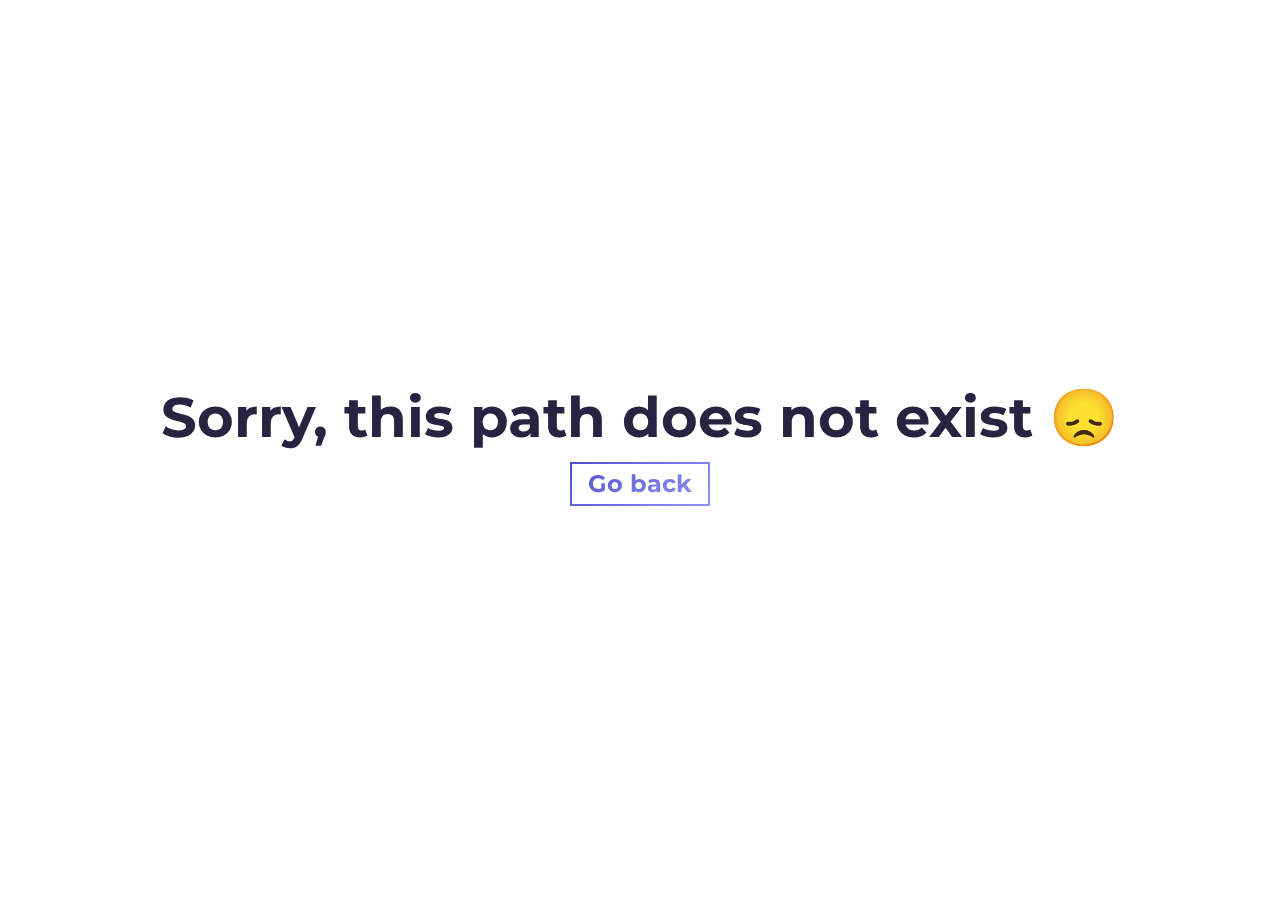
==== commit 8c0b3981: "added projects" ====
--- a/404/index.html
+++ b/404/index.html
@@ -1,4 +1,4 @@
-<!DOCTYPE html><html lang="en"><head><meta charSet="utf-8"/><meta http-equiv="x-ua-compatible" content="ie=edge"/><meta name="viewport" content="width=device-width, initial-scale=1, shrink-to-fit=no"/><style data-href="/styles.264c3eb8f22585115f88.css">@import url(https://fonts.googleapis.com/css?family=Montserrat:400,700&display=swap);
+<!DOCTYPE html><html lang="en"><head><meta charSet="utf-8"/><meta http-equiv="x-ua-compatible" content="ie=edge"/><meta name="viewport" content="width=device-width, initial-scale=1, shrink-to-fit=no"/><style data-href="/styles.4726124a3612f63f6c3e.css">@import url(https://fonts.googleapis.com/css?family=Montserrat:400,700&display=swap);
 /*!
  * Bootstrap v4.5.2 (https://getbootstrap.com/)
  * Copyright 2011-2020 The Bootstrap Authors
@@ -8,4 +8,4 @@
 /*!
  *  Font Awesome 4.7.0 by @davegandy - http://fontawesome.io - @fontawesome
  *  License - http://fontawesome.io/license (Font: SIL OFL 1.1, CSS: MIT License)
- */@font-face{font-family:FontAwesome;src:url(/static/fontawesome-webfont-af7ae505a9eed503f8b8e6982036873e.woff2) format("woff2");font-weight:400;font-style:normal;font-display:swap}.fa{display:inline-block;font:normal normal normal 14px/1 FontAwesome;font-size:inherit;text-rendering:auto;-webkit-font-smoothing:antialiased;-moz-osx-font-smoothing:grayscale}.fa-lg{font-size:1.33333333em;line-height:.75em;vertical-align:-15%}.fa-2x{font-size:2em}.fa-3x{font-size:3em}.fa-4x{font-size:4em}.fa-5x{font-size:5em}.fa-fw{width:1.28571429em;text-align:center}.fa-ul{padding-left:0;margin-left:2.14285714em;list-style-type:none}.fa-ul>li{position:relative}.fa-li{position:absolute;left:-2.14285714em;width:2.14285714em;top:.14285714em;text-align:center}.fa-li.fa-lg{left:-1.85714286em}.fa-border{padding:.2em .25em .15em;border:.08em solid #eee;border-radius:.1em}.fa-pull-left{float:left}.fa-pull-right{float:right}.fa.fa-pull-left{margin-right:.3em}.fa.fa-pull-right{margin-left:.3em}.pull-right{float:right}.pull-left{float:left}.fa.pull-left{margin-right:.3em}.fa.pull-right{margin-left:.3em}.fa-spin{animation:fa-spin 2s linear infinite}.fa-pulse{animation:fa-spin 1s steps(8) infinite}@keyframes fa-spin{0%{transform:rotate(0deg)}to{transform:rotate(359deg)}}.fa-rotate-90{-ms-filter:"progid:DXImageTransform.Microsoft.BasicImage(rotation=1)";transform:rotate(90deg)}.fa-rotate-180{-ms-filter:"progid:DXImageTransform.Microsoft.BasicImage(rotation=2)";transform:rotate(180deg)}.fa-rotate-270{-ms-filter:"progid:DXImageTransform.Microsoft.BasicImage(rotation=3)";transform:rotate(270deg)}.fa-flip-horizontal{-ms-filter:"progid:DXImageTransform.Microsoft.BasicImage(rotation=0, mirror=1)";transform:scaleX(-1)}.fa-flip-vertical{-ms-filter:"progid:DXImageTransform.Microsoft.BasicImage(rotation=2, mirror=1)";transform:scaleY(-1)}:root .fa-flip-horizontal,:root .fa-flip-vertical,:root .fa-rotate-90,:root .fa-rotate-180,:root .fa-rotate-270{-webkit-filter:none;filter:none}.fa-stack{position:relative;display:inline-block;width:2em;height:2em;line-height:2em;vertical-align:middle}.fa-stack-1x,.fa-stack-2x{position:absolute;left:0;width:100%;text-align:center}.fa-stack-1x{line-height:inherit}.fa-stack-2x{font-size:2em}.fa-inverse{color:#fff}.fa-glass:before{content:"\F000"}.fa-music:before{content:"\F001"}.fa-search:before{content:"\F002"}.fa-envelope-o:before{content:"\F003"}.fa-heart:before{content:"\F004"}.fa-star:before{content:"\F005"}.fa-star-o:before{content:"\F006"}.fa-user:before{content:"\F007"}.fa-film:before{content:"\F008"}.fa-th-large:before{content:"\F009"}.fa-th:before{content:"\F00A"}.fa-th-list:before{content:"\F00B"}.fa-check:before{content:"\F00C"}.fa-close:before,.fa-remove:before,.fa-times:before{content:"\F00D"}.fa-search-plus:before{content:"\F00E"}.fa-search-minus:before{content:"\F010"}.fa-power-off:before{content:"\F011"}.fa-signal:before{content:"\F012"}.fa-cog:before,.fa-gear:before{content:"\F013"}.fa-trash-o:before{content:"\F014"}.fa-home:before{content:"\F015"}.fa-file-o:before{content:"\F016"}.fa-clock-o:before{content:"\F017"}.fa-road:before{content:"\F018"}.fa-download:before{content:"\F019"}.fa-arrow-circle-o-down:before{content:"\F01A"}.fa-arrow-circle-o-up:before{content:"\F01B"}.fa-inbox:before{content:"\F01C"}.fa-play-circle-o:before{content:"\F01D"}.fa-repeat:before,.fa-rotate-right:before{content:"\F01E"}.fa-refresh:before{content:"\F021"}.fa-list-alt:before{content:"\F022"}.fa-lock:before{content:"\F023"}.fa-flag:before{content:"\F024"}.fa-headphones:before{content:"\F025"}.fa-volume-off:before{content:"\F026"}.fa-volume-down:before{content:"\F027"}.fa-volume-up:before{content:"\F028"}.fa-qrcode:before{content:"\F029"}.fa-barcode:before{content:"\F02A"}.fa-tag:before{content:"\F02B"}.fa-tags:before{content:"\F02C"}.fa-book:before{content:"\F02D"}.fa-bookmark:before{content:"\F02E"}.fa-print:before{content:"\F02F"}.fa-camera:before{content:"\F030"}.fa-font:before{content:"\F031"}.fa-bold:before{content:"\F032"}.fa-italic:before{content:"\F033"}.fa-text-height:before{content:"\F034"}.fa-text-width:before{content:"\F035"}.fa-align-left:before{content:"\F036"}.fa-align-center:before{content:"\F037"}.fa-align-right:before{content:"\F038"}.fa-align-justify:before{content:"\F039"}.fa-list:before{content:"\F03A"}.fa-dedent:before,.fa-outdent:before{content:"\F03B"}.fa-indent:before{content:"\F03C"}.fa-video-camera:before{content:"\F03D"}.fa-image:before,.fa-photo:before,.fa-picture-o:before{content:"\F03E"}.fa-pencil:before{content:"\F040"}.fa-map-marker:before{content:"\F041"}.fa-adjust:before{content:"\F042"}.fa-tint:before{content:"\F043"}.fa-edit:before,.fa-pencil-square-o:before{content:"\F044"}.fa-share-square-o:before{content:"\F045"}.fa-check-square-o:before{content:"\F046"}.fa-arrows:before{content:"\F047"}.fa-step-backward:before{content:"\F048"}.fa-fast-backward:before{content:"\F049"}.fa-backward:before{content:"\F04A"}.fa-play:before{content:"\F04B"}.fa-pause:before{content:"\F04C"}.fa-stop:before{content:"\F04D"}.fa-forward:before{content:"\F04E"}.fa-fast-forward:before{content:"\F050"}.fa-step-forward:before{content:"\F051"}.fa-eject:before{content:"\F052"}.fa-chevron-left:before{content:"\F053"}.fa-chevron-right:before{content:"\F054"}.fa-plus-circle:before{content:"\F055"}.fa-minus-circle:before{content:"\F056"}.fa-times-circle:before{content:"\F057"}.fa-check-circle:before{content:"\F058"}.fa-question-circle:before{content:"\F059"}.fa-info-circle:before{content:"\F05A"}.fa-crosshairs:before{content:"\F05B"}.fa-times-circle-o:before{content:"\F05C"}.fa-check-circle-o:before{content:"\F05D"}.fa-ban:before{content:"\F05E"}.fa-arrow-left:before{content:"\F060"}.fa-arrow-right:before{content:"\F061"}.fa-arrow-up:before{content:"\F062"}.fa-arrow-down:before{content:"\F063"}.fa-mail-forward:before,.fa-share:before{content:"\F064"}.fa-expand:before{content:"\F065"}.fa-compress:before{content:"\F066"}.fa-plus:before{content:"\F067"}.fa-minus:before{content:"\F068"}.fa-asterisk:before{content:"\F069"}.fa-exclamation-circle:before{content:"\F06A"}.fa-gift:before{content:"\F06B"}.fa-leaf:before{content:"\F06C"}.fa-fire:before{content:"\F06D"}.fa-eye:before{content:"\F06E"}.fa-eye-slash:before{content:"\F070"}.fa-exclamation-triangle:before,.fa-warning:before{content:"\F071"}.fa-plane:before{content:"\F072"}.fa-calendar:before{content:"\F073"}.fa-random:before{content:"\F074"}.fa-comment:before{content:"\F075"}.fa-magnet:before{content:"\F076"}.fa-chevron-up:before{content:"\F077"}.fa-chevron-down:before{content:"\F078"}.fa-retweet:before{content:"\F079"}.fa-shopping-cart:before{content:"\F07A"}.fa-folder:before{content:"\F07B"}.fa-folder-open:before{content:"\F07C"}.fa-arrows-v:before{content:"\F07D"}.fa-arrows-h:before{content:"\F07E"}.fa-bar-chart-o:before,.fa-bar-chart:before{content:"\F080"}.fa-twitter-square:before{content:"\F081"}.fa-facebook-square:before{content:"\F082"}.fa-camera-retro:before{content:"\F083"}.fa-key:before{content:"\F084"}.fa-cogs:before,.fa-gears:before{content:"\F085"}.fa-comments:before{content:"\F086"}.fa-thumbs-o-up:before{content:"\F087"}.fa-thumbs-o-down:before{content:"\F088"}.fa-star-half:before{content:"\F089"}.fa-heart-o:before{content:"\F08A"}.fa-sign-out:before{content:"\F08B"}.fa-linkedin-square:before{content:"\F08C"}.fa-thumb-tack:before{content:"\F08D"}.fa-external-link:before{content:"\F08E"}.fa-sign-in:before{content:"\F090"}.fa-trophy:before{content:"\F091"}.fa-github-square:before{content:"\F092"}.fa-upload:before{content:"\F093"}.fa-lemon-o:before{content:"\F094"}.fa-phone:before{content:"\F095"}.fa-square-o:before{content:"\F096"}.fa-bookmark-o:before{content:"\F097"}.fa-phone-square:before{content:"\F098"}.fa-twitter:before{content:"\F099"}.fa-facebook-f:before,.fa-facebook:before{content:"\F09A"}.fa-github:before{content:"\F09B"}.fa-unlock:before{content:"\F09C"}.fa-credit-card:before{content:"\F09D"}.fa-feed:before,.fa-rss:before{content:"\F09E"}.fa-hdd-o:before{content:"\F0A0"}.fa-bullhorn:before{content:"\F0A1"}.fa-bell:before{content:"\F0F3"}.fa-certificate:before{content:"\F0A3"}.fa-hand-o-right:before{content:"\F0A4"}.fa-hand-o-left:before{content:"\F0A5"}.fa-hand-o-up:before{content:"\F0A6"}.fa-hand-o-down:before{content:"\F0A7"}.fa-arrow-circle-left:before{content:"\F0A8"}.fa-arrow-circle-right:before{content:"\F0A9"}.fa-arrow-circle-up:before{content:"\F0AA"}.fa-arrow-circle-down:before{content:"\F0AB"}.fa-globe:before{content:"\F0AC"}.fa-wrench:before{content:"\F0AD"}.fa-tasks:before{content:"\F0AE"}.fa-filter:before{content:"\F0B0"}.fa-briefcase:before{content:"\F0B1"}.fa-arrows-alt:before{content:"\F0B2"}.fa-group:before,.fa-users:before{content:"\F0C0"}.fa-chain:before,.fa-link:before{content:"\F0C1"}.fa-cloud:before{content:"\F0C2"}.fa-flask:before{content:"\F0C3"}.fa-cut:before,.fa-scissors:before{content:"\F0C4"}.fa-copy:before,.fa-files-o:before{content:"\F0C5"}.fa-paperclip:before{content:"\F0C6"}.fa-floppy-o:before,.fa-save:before{content:"\F0C7"}.fa-square:before{content:"\F0C8"}.fa-bars:before,.fa-navicon:before,.fa-reorder:before{content:"\F0C9"}.fa-list-ul:before{content:"\F0CA"}.fa-list-ol:before{content:"\F0CB"}.fa-strikethrough:before{content:"\F0CC"}.fa-underline:before{content:"\F0CD"}.fa-table:before{content:"\F0CE"}.fa-magic:before{content:"\F0D0"}.fa-truck:before{content:"\F0D1"}.fa-pinterest:before{content:"\F0D2"}.fa-pinterest-square:before{content:"\F0D3"}.fa-google-plus-square:before{content:"\F0D4"}.fa-google-plus:before{content:"\F0D5"}.fa-money:before{content:"\F0D6"}.fa-caret-down:before{content:"\F0D7"}.fa-caret-up:before{content:"\F0D8"}.fa-caret-left:before{content:"\F0D9"}.fa-caret-right:before{content:"\F0DA"}.fa-columns:before{content:"\F0DB"}.fa-sort:before,.fa-unsorted:before{content:"\F0DC"}.fa-sort-desc:before,.fa-sort-down:before{content:"\F0DD"}.fa-sort-asc:before,.fa-sort-up:before{content:"\F0DE"}.fa-envelope:before{content:"\F0E0"}.fa-linkedin:before{content:"\F0E1"}.fa-rotate-left:before,.fa-undo:before{content:"\F0E2"}.fa-gavel:before,.fa-legal:before{content:"\F0E3"}.fa-dashboard:before,.fa-tachometer:before{content:"\F0E4"}.fa-comment-o:before{content:"\F0E5"}.fa-comments-o:before{content:"\F0E6"}.fa-bolt:before,.fa-flash:before{content:"\F0E7"}.fa-sitemap:before{content:"\F0E8"}.fa-umbrella:before{content:"\F0E9"}.fa-clipboard:before,.fa-paste:before{content:"\F0EA"}.fa-lightbulb-o:before{content:"\F0EB"}.fa-exchange:before{content:"\F0EC"}.fa-cloud-download:before{content:"\F0ED"}.fa-cloud-upload:before{content:"\F0EE"}.fa-user-md:before{content:"\F0F0"}.fa-stethoscope:before{content:"\F0F1"}.fa-suitcase:before{content:"\F0F2"}.fa-bell-o:before{content:"\F0A2"}.fa-coffee:before{content:"\F0F4"}.fa-cutlery:before{content:"\F0F5"}.fa-file-text-o:before{content:"\F0F6"}.fa-building-o:before{content:"\F0F7"}.fa-hospital-o:before{content:"\F0F8"}.fa-ambulance:before{content:"\F0F9"}.fa-medkit:before{content:"\F0FA"}.fa-fighter-jet:before{content:"\F0FB"}.fa-beer:before{content:"\F0FC"}.fa-h-square:before{content:"\F0FD"}.fa-plus-square:before{content:"\F0FE"}.fa-angle-double-left:before{content:"\F100"}.fa-angle-double-right:before{content:"\F101"}.fa-angle-double-up:before{content:"\F102"}.fa-angle-double-down:before{content:"\F103"}.fa-angle-left:before{content:"\F104"}.fa-angle-right:before{content:"\F105"}.fa-angle-up:before{content:"\F106"}.fa-angle-down:before{content:"\F107"}.fa-desktop:before{content:"\F108"}.fa-laptop:before{content:"\F109"}.fa-tablet:before{content:"\F10A"}.fa-mobile-phone:before,.fa-mobile:before{content:"\F10B"}.fa-circle-o:before{content:"\F10C"}.fa-quote-left:before{content:"\F10D"}.fa-quote-right:before{content:"\F10E"}.fa-spinner:before{content:"\F110"}.fa-circle:before{content:"\F111"}.fa-mail-reply:before,.fa-reply:before{content:"\F112"}.fa-github-alt:before{content:"\F113"}.fa-folder-o:before{content:"\F114"}.fa-folder-open-o:before{content:"\F115"}.fa-smile-o:before{content:"\F118"}.fa-frown-o:before{content:"\F119"}.fa-meh-o:before{content:"\F11A"}.fa-gamepad:before{content:"\F11B"}.fa-keyboard-o:before{content:"\F11C"}.fa-flag-o:before{content:"\F11D"}.fa-flag-checkered:before{content:"\F11E"}.fa-terminal:before{content:"\F120"}.fa-code:before{content:"\F121"}.fa-mail-reply-all:before,.fa-reply-all:before{content:"\F122"}.fa-star-half-empty:before,.fa-star-half-full:before,.fa-star-half-o:before{content:"\F123"}.fa-location-arrow:before{content:"\F124"}.fa-crop:before{content:"\F125"}.fa-code-fork:before{content:"\F126"}.fa-chain-broken:before,.fa-unlink:before{content:"\F127"}.fa-question:before{content:"\F128"}.fa-info:before{content:"\F129"}.fa-exclamation:before{content:"\F12A"}.fa-superscript:before{content:"\F12B"}.fa-subscript:before{content:"\F12C"}.fa-eraser:before{content:"\F12D"}.fa-puzzle-piece:before{content:"\F12E"}.fa-microphone:before{content:"\F130"}.fa-microphone-slash:before{content:"\F131"}.fa-shield:before{content:"\F132"}.fa-calendar-o:before{content:"\F133"}.fa-fire-extinguisher:before{content:"\F134"}.fa-rocket:before{content:"\F135"}.fa-maxcdn:before{content:"\F136"}.fa-chevron-circle-left:before{content:"\F137"}.fa-chevron-circle-right:before{content:"\F138"}.fa-chevron-circle-up:before{content:"\F139"}.fa-chevron-circle-down:before{content:"\F13A"}.fa-html5:before{content:"\F13B"}.fa-css3:before{content:"\F13C"}.fa-anchor:before{content:"\F13D"}.fa-unlock-alt:before{content:"\F13E"}.fa-bullseye:before{content:"\F140"}.fa-ellipsis-h:before{content:"\F141"}.fa-ellipsis-v:before{content:"\F142"}.fa-rss-square:before{content:"\F143"}.fa-play-circle:before{content:"\F144"}.fa-ticket:before{content:"\F145"}.fa-minus-square:before{content:"\F146"}.fa-minus-square-o:before{content:"\F147"}.fa-level-up:before{content:"\F148"}.fa-level-down:before{content:"\F149"}.fa-check-square:before{content:"\F14A"}.fa-pencil-square:before{content:"\F14B"}.fa-external-link-square:before{content:"\F14C"}.fa-share-square:before{content:"\F14D"}.fa-compass:before{content:"\F14E"}.fa-caret-square-o-down:before,.fa-toggle-down:before{content:"\F150"}.fa-caret-square-o-up:before,.fa-toggle-up:before{content:"\F151"}.fa-caret-square-o-right:before,.fa-toggle-right:before{content:"\F152"}.fa-eur:before,.fa-euro:before{content:"\F153"}.fa-gbp:before{content:"\F154"}.fa-dollar:before,.fa-usd:before{content:"\F155"}.fa-inr:before,.fa-rupee:before{content:"\F156"}.fa-cny:before,.fa-jpy:before,.fa-rmb:before,.fa-yen:before{content:"\F157"}.fa-rouble:before,.fa-rub:before,.fa-ruble:before{content:"\F158"}.fa-krw:before,.fa-won:before{content:"\F159"}.fa-bitcoin:before,.fa-btc:before{content:"\F15A"}.fa-file:before{content:"\F15B"}.fa-file-text:before{content:"\F15C"}.fa-sort-alpha-asc:before{content:"\F15D"}.fa-sort-alpha-desc:before{content:"\F15E"}.fa-sort-amount-asc:before{content:"\F160"}.fa-sort-amount-desc:before{content:"\F161"}.fa-sort-numeric-asc:before{content:"\F162"}.fa-sort-numeric-desc:before{content:"\F163"}.fa-thumbs-up:before{content:"\F164"}.fa-thumbs-down:before{content:"\F165"}.fa-youtube-square:before{content:"\F166"}.fa-youtube:before{content:"\F167"}.fa-xing:before{content:"\F168"}.fa-xing-square:before{content:"\F169"}.fa-youtube-play:before{content:"\F16A"}.fa-dropbox:before{content:"\F16B"}.fa-stack-overflow:before{content:"\F16C"}.fa-instagram:before{content:"\F16D"}.fa-flickr:before{content:"\F16E"}.fa-adn:before{content:"\F170"}.fa-bitbucket:before{content:"\F171"}.fa-bitbucket-square:before{content:"\F172"}.fa-tumblr:before{content:"\F173"}.fa-tumblr-square:before{content:"\F174"}.fa-long-arrow-down:before{content:"\F175"}.fa-long-arrow-up:before{content:"\F176"}.fa-long-arrow-left:before{content:"\F177"}.fa-long-arrow-right:before{content:"\F178"}.fa-apple:before{content:"\F179"}.fa-windows:before{content:"\F17A"}.fa-android:before{content:"\F17B"}.fa-linux:before{content:"\F17C"}.fa-dribbble:before{content:"\F17D"}.fa-skype:before{content:"\F17E"}.fa-foursquare:before{content:"\F180"}.fa-trello:before{content:"\F181"}.fa-female:before{content:"\F182"}.fa-male:before{content:"\F183"}.fa-gittip:before,.fa-gratipay:before{content:"\F184"}.fa-sun-o:before{content:"\F185"}.fa-moon-o:before{content:"\F186"}.fa-archive:before{content:"\F187"}.fa-bug:before{content:"\F188"}.fa-vk:before{content:"\F189"}.fa-weibo:before{content:"\F18A"}.fa-renren:before{content:"\F18B"}.fa-pagelines:before{content:"\F18C"}.fa-stack-exchange:before{content:"\F18D"}.fa-arrow-circle-o-right:before{content:"\F18E"}.fa-arrow-circle-o-left:before{content:"\F190"}.fa-caret-square-o-left:before,.fa-toggle-left:before{content:"\F191"}.fa-dot-circle-o:before{content:"\F192"}.fa-wheelchair:before{content:"\F193"}.fa-vimeo-square:before{content:"\F194"}.fa-try:before,.fa-turkish-lira:before{content:"\F195"}.fa-plus-square-o:before{content:"\F196"}.fa-space-shuttle:before{content:"\F197"}.fa-slack:before{content:"\F198"}.fa-envelope-square:before{content:"\F199"}.fa-wordpress:before{content:"\F19A"}.fa-openid:before{content:"\F19B"}.fa-bank:before,.fa-institution:before,.fa-university:before{content:"\F19C"}.fa-graduation-cap:before,.fa-mortar-board:before{content:"\F19D"}.fa-yahoo:before{content:"\F19E"}.fa-google:before{content:"\F1A0"}.fa-reddit:before{content:"\F1A1"}.fa-reddit-square:before{content:"\F1A2"}.fa-stumbleupon-circle:before{content:"\F1A3"}.fa-stumbleupon:before{content:"\F1A4"}.fa-delicious:before{content:"\F1A5"}.fa-digg:before{content:"\F1A6"}.fa-pied-piper-pp:before{content:"\F1A7"}.fa-pied-piper-alt:before{content:"\F1A8"}.fa-drupal:before{content:"\F1A9"}.fa-joomla:before{content:"\F1AA"}.fa-language:before{content:"\F1AB"}.fa-fax:before{content:"\F1AC"}.fa-building:before{content:"\F1AD"}.fa-child:before{content:"\F1AE"}.fa-paw:before{content:"\F1B0"}.fa-spoon:before{content:"\F1B1"}.fa-cube:before{content:"\F1B2"}.fa-cubes:before{content:"\F1B3"}.fa-behance:before{content:"\F1B4"}.fa-behance-square:before{content:"\F1B5"}.fa-steam:before{content:"\F1B6"}.fa-steam-square:before{content:"\F1B7"}.fa-recycle:before{content:"\F1B8"}.fa-automobile:before,.fa-car:before{content:"\F1B9"}.fa-cab:before,.fa-taxi:before{content:"\F1BA"}.fa-tree:before{content:"\F1BB"}.fa-spotify:before{content:"\F1BC"}.fa-deviantart:before{content:"\F1BD"}.fa-soundcloud:before{content:"\F1BE"}.fa-database:before{content:"\F1C0"}.fa-file-pdf-o:before{content:"\F1C1"}.fa-file-word-o:before{content:"\F1C2"}.fa-file-excel-o:before{content:"\F1C3"}.fa-file-powerpoint-o:before{content:"\F1C4"}.fa-file-image-o:before,.fa-file-photo-o:before,.fa-file-picture-o:before{content:"\F1C5"}.fa-file-archive-o:before,.fa-file-zip-o:before{content:"\F1C6"}.fa-file-audio-o:before,.fa-file-sound-o:before{content:"\F1C7"}.fa-file-movie-o:before,.fa-file-video-o:before{content:"\F1C8"}.fa-file-code-o:before{content:"\F1C9"}.fa-vine:before{content:"\F1CA"}.fa-codepen:before{content:"\F1CB"}.fa-jsfiddle:before{content:"\F1CC"}.fa-life-bouy:before,.fa-life-buoy:before,.fa-life-ring:before,.fa-life-saver:before,.fa-support:before{content:"\F1CD"}.fa-circle-o-notch:before{content:"\F1CE"}.fa-ra:before,.fa-rebel:before,.fa-resistance:before{content:"\F1D0"}.fa-empire:before,.fa-ge:before{content:"\F1D1"}.fa-git-square:before{content:"\F1D2"}.fa-git:before{content:"\F1D3"}.fa-hacker-news:before,.fa-y-combinator-square:before,.fa-yc-square:before{content:"\F1D4"}.fa-tencent-weibo:before{content:"\F1D5"}.fa-qq:before{content:"\F1D6"}.fa-wechat:before,.fa-weixin:before{content:"\F1D7"}.fa-paper-plane:before,.fa-send:before{content:"\F1D8"}.fa-paper-plane-o:before,.fa-send-o:before{content:"\F1D9"}.fa-history:before{content:"\F1DA"}.fa-circle-thin:before{content:"\F1DB"}.fa-header:before{content:"\F1DC"}.fa-paragraph:before{content:"\F1DD"}.fa-sliders:before{content:"\F1DE"}.fa-share-alt:before{content:"\F1E0"}.fa-share-alt-square:before{content:"\F1E1"}.fa-bomb:before{content:"\F1E2"}.fa-futbol-o:before,.fa-soccer-ball-o:before{content:"\F1E3"}.fa-tty:before{content:"\F1E4"}.fa-binoculars:before{content:"\F1E5"}.fa-plug:before{content:"\F1E6"}.fa-slideshare:before{content:"\F1E7"}.fa-twitch:before{content:"\F1E8"}.fa-yelp:before{content:"\F1E9"}.fa-newspaper-o:before{content:"\F1EA"}.fa-wifi:before{content:"\F1EB"}.fa-calculator:before{content:"\F1EC"}.fa-paypal:before{content:"\F1ED"}.fa-google-wallet:before{content:"\F1EE"}.fa-cc-visa:before{content:"\F1F0"}.fa-cc-mastercard:before{content:"\F1F1"}.fa-cc-discover:before{content:"\F1F2"}.fa-cc-amex:before{content:"\F1F3"}.fa-cc-paypal:before{content:"\F1F4"}.fa-cc-stripe:before{content:"\F1F5"}.fa-bell-slash:before{content:"\F1F6"}.fa-bell-slash-o:before{content:"\F1F7"}.fa-trash:before{content:"\F1F8"}.fa-copyright:before{content:"\F1F9"}.fa-at:before{content:"\F1FA"}.fa-eyedropper:before{content:"\F1FB"}.fa-paint-brush:before{content:"\F1FC"}.fa-birthday-cake:before{content:"\F1FD"}.fa-area-chart:before{content:"\F1FE"}.fa-pie-chart:before{content:"\F200"}.fa-line-chart:before{content:"\F201"}.fa-lastfm:before{content:"\F202"}.fa-lastfm-square:before{content:"\F203"}.fa-toggle-off:before{content:"\F204"}.fa-toggle-on:before{content:"\F205"}.fa-bicycle:before{content:"\F206"}.fa-bus:before{content:"\F207"}.fa-ioxhost:before{content:"\F208"}.fa-angellist:before{content:"\F209"}.fa-cc:before{content:"\F20A"}.fa-ils:before,.fa-shekel:before,.fa-sheqel:before{content:"\F20B"}.fa-meanpath:before{content:"\F20C"}.fa-buysellads:before{content:"\F20D"}.fa-connectdevelop:before{content:"\F20E"}.fa-dashcube:before{content:"\F210"}.fa-forumbee:before{content:"\F211"}.fa-leanpub:before{content:"\F212"}.fa-sellsy:before{content:"\F213"}.fa-shirtsinbulk:before{content:"\F214"}.fa-simplybuilt:before{content:"\F215"}.fa-skyatlas:before{content:"\F216"}.fa-cart-plus:before{content:"\F217"}.fa-cart-arrow-down:before{content:"\F218"}.fa-diamond:before{content:"\F219"}.fa-ship:before{content:"\F21A"}.fa-user-secret:before{content:"\F21B"}.fa-motorcycle:before{content:"\F21C"}.fa-street-view:before{content:"\F21D"}.fa-heartbeat:before{content:"\F21E"}.fa-venus:before{content:"\F221"}.fa-mars:before{content:"\F222"}.fa-mercury:before{content:"\F223"}.fa-intersex:before,.fa-transgender:before{content:"\F224"}.fa-transgender-alt:before{content:"\F225"}.fa-venus-double:before{content:"\F226"}.fa-mars-double:before{content:"\F227"}.fa-venus-mars:before{content:"\F228"}.fa-mars-stroke:before{content:"\F229"}.fa-mars-stroke-v:before{content:"\F22A"}.fa-mars-stroke-h:before{content:"\F22B"}.fa-neuter:before{content:"\F22C"}.fa-genderless:before{content:"\F22D"}.fa-facebook-official:before{content:"\F230"}.fa-pinterest-p:before{content:"\F231"}.fa-whatsapp:before{content:"\F232"}.fa-server:before{content:"\F233"}.fa-user-plus:before{content:"\F234"}.fa-user-times:before{content:"\F235"}.fa-bed:before,.fa-hotel:before{content:"\F236"}.fa-viacoin:before{content:"\F237"}.fa-train:before{content:"\F238"}.fa-subway:before{content:"\F239"}.fa-medium:before{content:"\F23A"}.fa-y-combinator:before,.fa-yc:before{content:"\F23B"}.fa-optin-monster:before{content:"\F23C"}.fa-opencart:before{content:"\F23D"}.fa-expeditedssl:before{content:"\F23E"}.fa-battery-4:before,.fa-battery-full:before,.fa-battery:before{content:"\F240"}.fa-battery-3:before,.fa-battery-three-quarters:before{content:"\F241"}.fa-battery-2:before,.fa-battery-half:before{content:"\F242"}.fa-battery-1:before,.fa-battery-quarter:before{content:"\F243"}.fa-battery-0:before,.fa-battery-empty:before{content:"\F244"}.fa-mouse-pointer:before{content:"\F245"}.fa-i-cursor:before{content:"\F246"}.fa-object-group:before{content:"\F247"}.fa-object-ungroup:before{content:"\F248"}.fa-sticky-note:before{content:"\F249"}.fa-sticky-note-o:before{content:"\F24A"}.fa-cc-jcb:before{content:"\F24B"}.fa-cc-diners-club:before{content:"\F24C"}.fa-clone:before{content:"\F24D"}.fa-balance-scale:before{content:"\F24E"}.fa-hourglass-o:before{content:"\F250"}.fa-hourglass-1:before,.fa-hourglass-start:before{content:"\F251"}.fa-hourglass-2:before,.fa-hourglass-half:before{content:"\F252"}.fa-hourglass-3:before,.fa-hourglass-end:before{content:"\F253"}.fa-hourglass:before{content:"\F254"}.fa-hand-grab-o:before,.fa-hand-rock-o:before{content:"\F255"}.fa-hand-paper-o:before,.fa-hand-stop-o:before{content:"\F256"}.fa-hand-scissors-o:before{content:"\F257"}.fa-hand-lizard-o:before{content:"\F258"}.fa-hand-spock-o:before{content:"\F259"}.fa-hand-pointer-o:before{content:"\F25A"}.fa-hand-peace-o:before{content:"\F25B"}.fa-trademark:before{content:"\F25C"}.fa-registered:before{content:"\F25D"}.fa-creative-commons:before{content:"\F25E"}.fa-gg:before{content:"\F260"}.fa-gg-circle:before{content:"\F261"}.fa-tripadvisor:before{content:"\F262"}.fa-odnoklassniki:before{content:"\F263"}.fa-odnoklassniki-square:before{content:"\F264"}.fa-get-pocket:before{content:"\F265"}.fa-wikipedia-w:before{content:"\F266"}.fa-safari:before{content:"\F267"}.fa-chrome:before{content:"\F268"}.fa-firefox:before{content:"\F269"}.fa-opera:before{content:"\F26A"}.fa-internet-explorer:before{content:"\F26B"}.fa-television:before,.fa-tv:before{content:"\F26C"}.fa-contao:before{content:"\F26D"}.fa-500px:before{content:"\F26E"}.fa-amazon:before{content:"\F270"}.fa-calendar-plus-o:before{content:"\F271"}.fa-calendar-minus-o:before{content:"\F272"}.fa-calendar-times-o:before{content:"\F273"}.fa-calendar-check-o:before{content:"\F274"}.fa-industry:before{content:"\F275"}.fa-map-pin:before{content:"\F276"}.fa-map-signs:before{content:"\F277"}.fa-map-o:before{content:"\F278"}.fa-map:before{content:"\F279"}.fa-commenting:before{content:"\F27A"}.fa-commenting-o:before{content:"\F27B"}.fa-houzz:before{content:"\F27C"}.fa-vimeo:before{content:"\F27D"}.fa-black-tie:before{content:"\F27E"}.fa-fonticons:before{content:"\F280"}.fa-reddit-alien:before{content:"\F281"}.fa-edge:before{content:"\F282"}.fa-credit-card-alt:before{content:"\F283"}.fa-codiepie:before{content:"\F284"}.fa-modx:before{content:"\F285"}.fa-fort-awesome:before{content:"\F286"}.fa-usb:before{content:"\F287"}.fa-product-hunt:before{content:"\F288"}.fa-mixcloud:before{content:"\F289"}.fa-scribd:before{content:"\F28A"}.fa-pause-circle:before{content:"\F28B"}.fa-pause-circle-o:before{content:"\F28C"}.fa-stop-circle:before{content:"\F28D"}.fa-stop-circle-o:before{content:"\F28E"}.fa-shopping-bag:before{content:"\F290"}.fa-shopping-basket:before{content:"\F291"}.fa-hashtag:before{content:"\F292"}.fa-bluetooth:before{content:"\F293"}.fa-bluetooth-b:before{content:"\F294"}.fa-percent:before{content:"\F295"}.fa-gitlab:before{content:"\F296"}.fa-wpbeginner:before{content:"\F297"}.fa-wpforms:before{content:"\F298"}.fa-envira:before{content:"\F299"}.fa-universal-access:before{content:"\F29A"}.fa-wheelchair-alt:before{content:"\F29B"}.fa-question-circle-o:before{content:"\F29C"}.fa-blind:before{content:"\F29D"}.fa-audio-description:before{content:"\F29E"}.fa-volume-control-phone:before{content:"\F2A0"}.fa-braille:before{content:"\F2A1"}.fa-assistive-listening-systems:before{content:"\F2A2"}.fa-american-sign-language-interpreting:before,.fa-asl-interpreting:before{content:"\F2A3"}.fa-deaf:before,.fa-deafness:before,.fa-hard-of-hearing:before{content:"\F2A4"}.fa-glide:before{content:"\F2A5"}.fa-glide-g:before{content:"\F2A6"}.fa-sign-language:before,.fa-signing:before{content:"\F2A7"}.fa-low-vision:before{content:"\F2A8"}.fa-viadeo:before{content:"\F2A9"}.fa-viadeo-square:before{content:"\F2AA"}.fa-snapchat:before{content:"\F2AB"}.fa-snapchat-ghost:before{content:"\F2AC"}.fa-snapchat-square:before{content:"\F2AD"}.fa-pied-piper:before{content:"\F2AE"}.fa-first-order:before{content:"\F2B0"}.fa-yoast:before{content:"\F2B1"}.fa-themeisle:before{content:"\F2B2"}.fa-google-plus-circle:before,.fa-google-plus-official:before{content:"\F2B3"}.fa-fa:before,.fa-font-awesome:before{content:"\F2B4"}.fa-handshake-o:before{content:"\F2B5"}.fa-envelope-open:before{content:"\F2B6"}.fa-envelope-open-o:before{content:"\F2B7"}.fa-linode:before{content:"\F2B8"}.fa-address-book:before{content:"\F2B9"}.fa-address-book-o:before{content:"\F2BA"}.fa-address-card:before,.fa-vcard:before{content:"\F2BB"}.fa-address-card-o:before,.fa-vcard-o:before{content:"\F2BC"}.fa-user-circle:before{content:"\F2BD"}.fa-user-circle-o:before{content:"\F2BE"}.fa-user-o:before{content:"\F2C0"}.fa-id-badge:before{content:"\F2C1"}.fa-drivers-license:before,.fa-id-card:before{content:"\F2C2"}.fa-drivers-license-o:before,.fa-id-card-o:before{content:"\F2C3"}.fa-quora:before{content:"\F2C4"}.fa-free-code-camp:before{content:"\F2C5"}.fa-telegram:before{content:"\F2C6"}.fa-thermometer-4:before,.fa-thermometer-full:before,.fa-thermometer:before{content:"\F2C7"}.fa-thermometer-3:before,.fa-thermometer-three-quarters:before{content:"\F2C8"}.fa-thermometer-2:before,.fa-thermometer-half:before{content:"\F2C9"}.fa-thermometer-1:before,.fa-thermometer-quarter:before{content:"\F2CA"}.fa-thermometer-0:before,.fa-thermometer-empty:before{content:"\F2CB"}.fa-shower:before{content:"\F2CC"}.fa-bath:before,.fa-bathtub:before,.fa-s15:before{content:"\F2CD"}.fa-podcast:before{content:"\F2CE"}.fa-window-maximize:before{content:"\F2D0"}.fa-window-minimize:before{content:"\F2D1"}.fa-window-restore:before{content:"\F2D2"}.fa-times-rectangle:before,.fa-window-close:before{content:"\F2D3"}.fa-times-rectangle-o:before,.fa-window-close-o:before{content:"\F2D4"}.fa-bandcamp:before{content:"\F2D5"}.fa-grav:before{content:"\F2D6"}.fa-etsy:before{content:"\F2D7"}.fa-imdb:before{content:"\F2D8"}.fa-ravelry:before{content:"\F2D9"}.fa-eercast:before{content:"\F2DA"}.fa-microchip:before{content:"\F2DB"}.fa-snowflake-o:before{content:"\F2DC"}.fa-superpowers:before{content:"\F2DD"}.fa-wpexplorer:before{content:"\F2DE"}.fa-meetup:before{content:"\F2E0"}.sr-only{position:absolute;width:1px;height:1px;padding:0;margin:-1px;overflow:hidden;clip:rect(0,0,0,0);border:0}.sr-only-focusable:active,.sr-only-focusable:focus{position:static;width:auto;height:auto;margin:0;overflow:visible;clip:auto}.mb-8{margin-bottom:8rem!important}.load-hidden{visibility:hidden}html{font-size:62.5%}body{font-family:Montserrat,sans-serif;text-align:center}h1{font-weight:700}a,p{font-family:Montserrat,sans-serif;font-size:1.6rem}a,a:active,a:hover,a:link,a:visited{text-decoration:none}a:hover{transition:all .3s ease-in-out}.section-title{margin:0 0 4.5rem;font-size:4rem;font-weight:700;text-transform:uppercase}@media (max-width:37.5em){.section-title{font-size:2.8rem}}.dark-blue-text{color:#272341!important}.text-color-main{background-image:linear-gradient(135deg,#11998e,#38ef7d);-webkit-background-clip:text;-webkit-text-fill-color:transparent}@media (max-width:37.5em){.text-color-main{background-image:none;-webkit-text-fill-color:#38ef7d}}.text-color-main:hover{transform:translateX(2px)}.cta-btn{display:inline-block;position:relative;padding:.8rem 1.6rem;font-weight:700;line-height:1;z-index:1;transition:all .6s cubic-bezier(.19,1,.22,1)}.cta-btn:after{content:"";display:block;position:absolute;width:0;height:100%;left:0;bottom:0;z-index:-1;transition:all .3s cubic-bezier(.19,1,.22,1)}.cta-btn--hero{background-image:linear-gradient(135deg,#11998e,#38ef7d);-webkit-background-clip:text;-webkit-text-fill-color:transparent;border-width:2px;border-style:solid;-o-border-image:linear-gradient(135deg,#11998e,#38ef7d);border-image:linear-gradient(135deg,#11998e,#38ef7d);border-image-slice:1;cursor:pointer}@media (max-width:37.5em){.cta-btn--hero{background-image:none;border:2px solid #38ef7d;-webkit-text-fill-color:#38ef7d}}.cta-btn--hero:after{background-image:linear-gradient(135deg,#11998e,#38ef7d)}@media (max-width:37.5em){.cta-btn--hero:after{background-image:none}}.cta-btn--hero:hover{-webkit-text-fill-color:#fff;text-decoration:none}@media (max-width:37.5em){.cta-btn--hero:hover{-webkit-text-fill-color:#38ef7d}}.cta-btn--hero:hover:after{width:100%}.cta-btn--resume{color:#fff;border:2px solid #fff}.cta-btn--resume:after{background:#fff}.cta-btn--resume:hover{color:#38ef7d;text-decoration:none}.cta-btn--resume:hover:after{width:100%}.up i{color:#272727}.footer{background-color:#333;color:#fff;padding:4.8rem 0}@media (max-width:37.5em){.footer{border:0}}.footer__text,.footer__text a{color:grey;font-size:1.3rem}.footer__text a{transition:all .4s;display:inline-block;background-color:#333}.footer__text a:active,.footer__text a:hover{color:#11998e;box-shadow:0 1.5rem 4rem rgba(0,0,0,.15)}.footer hr{margin-top:1rem;margin-bottom:1rem;border:0;width:50%;border-top:2px solid hsla(0,0%,100%,.1)}.social-links{flex-direction:row}.social-links,.social-links a{display:flex;justify-content:center}.social-links a{flex-direction:column;color:#fff;font-size:3rem;width:5rem;height:5rem;margin:1.6rem;transition:all .2s ease-in}.social-links a:hover{transform:translateY(-2px)}.back-to-top i{color:#fff;margin:1rem 0 1.6rem;transition:all .2s ease-in;cursor:pointer}.back-to-top i:hover{transform:translateY(-2px)}section{padding:5rem 0}@media (max-width:37.5em){section{border:none;padding-left:1rem;padding-right:1rem}}#about{background-color:#11998e;background-image:linear-gradient(135deg,#11998e,#38ef7d);color:#fff;height:100%;border-top:0;-webkit-clip-path:polygon(0 0,100% 0,100% 80%,0 100%);clip-path:polygon(0 0,100% 0,100% 80%,0 100%);padding-bottom:10%}@media (max-width:75em){#about{height:100%;-webkit-clip-path:none;clip-path:none}}@media (max-width:37.5em){#about .about-wrapper{padding-bottom:5rem}}#about .about-wrapper__image{display:flex;height:100%;align-items:center;justify-content:center}@media (max-width:56.25em){#about .about-wrapper__image{padding-bottom:6.4rem}}@media (max-width:75em){#about .about-wrapper__image{height:100%}}#about .about-wrapper__info{display:flex;height:100%;justify-content:center;flex-direction:column}@media (max-width:37.5em){#about .about-wrapper__info{align-items:center}}#about .about-wrapper__info-text{text-align:left}@media (max-width:56.25em){#about .about-wrapper__info-text{font-size:1.5rem;text-align:center}}@media (max-width:37.5em){#about .about-wrapper__info-text{font-size:1.6rem;text-align:center}}#about .about-wrapper__info-text--important{background:#33ef7a;display:inline-block;font-style:italic;padding:0 .3rem;margin:.3rem 0;line-height:1.6}@media (max-width:37.5em){#about .about-wrapper__info-text--important{display:inline;margin:0;padding:0;background:transparent;font-style:normal}}#contact{background-image:linear-gradient(135deg,#11998e,#38ef7d);-webkit-clip-path:polygon(0 15vh,100% 0,100% 100%,0 100%);clip-path:polygon(0 15vh,100% 0,100% 100%,0 100%);padding:15rem 0 10rem;margin-top:-15rem;margin-bottom:-1px;color:#fff}@media (max-width:75em){#contact{padding:10rem 0;clip-path:none;margin-top:0;-webkit-clip-path:none}}#contact .contact-wrapper{margin-top:3.2rem;padding:0 2rem;-webkit-backface-visibility:hidden;backface-visibility:hidden}#contact .contact-wrapper__text{margin-bottom:2.5rem}#contact .contact-wrapper__text,#contact .contact-wrapper a{font-size:2.4rem}@media (max-width:37.5em){#contact .contact-wrapper__text,#contact .contact-wrapper a{font-size:2rem}}#hero{min-height:100vh;height:100vh;display:flex;align-items:center;border-bottom:0;background:#fff;font-weight:400;color:#272341;padding:0 5.6rem;margin-bottom:0;top:0;left:0;bottom:0;right:0;z-index:-1}@media (max-width:37.5em){#hero{padding:0 1.6rem}}#hero .hero-title{font-size:5.6rem;font-weight:700;margin-bottom:1rem;text-align:left}@media (max-width:75em){#hero .hero-title{font-size:4rem}}@media (max-width:56.25em){#hero .hero-title{font-size:3.6rem;text-align:center}}@media (max-width:37.5em){#hero .hero-title{font-size:3.5rem;line-height:1.5}}@media (max-width:20em){#hero .hero-title{font-size:2.8rem}}#hero .hero-title-sub{font-size:4.2rem;font-weight:700;margin-bottom:3.2rem;text-align:left}@media (max-width:75em){#hero .hero-title-sub{font-size:3rem}}@media (max-width:56.25em){#hero .hero-title-sub{font-size:2.7rem;text-align:center}}@media (max-width:37.5em){#hero .hero-title-sub{font-size:2.6rem;line-height:1.5}}@media (max-width:20em){#hero .hero-title-sub{font-size:2.1rem}}#hero .hero-cta{display:flex}@media (max-width:56.25em){#hero .hero-cta{justify-content:center}}#hero .hero-cta a{font-size:2.4rem}@media (max-width:37.5em){#hero .hero-cta a{font-size:2rem}}#projects{background-color:#fff;color:#272341;margin-top:-15rem;padding-top:15rem}@media (max-width:75em){#projects{margin-top:0;padding-top:5rem}}#projects .project-wrapper{margin-bottom:15rem}@media (max-width:37.5em){#projects .project-wrapper{margin-bottom:0}}#projects .project-wrapper .row{margin-bottom:8rem}@media (max-width:37.5em){#projects .project-wrapper .row{margin-bottom:4rem}}#projects .project-wrapper__text{text-align:left}@media (max-width:37.5em){#projects .project-wrapper__text{margin-bottom:2.5rem!important}}@media (max-width:75em){#projects .project-wrapper__text{margin-bottom:4.8rem}}#projects .project-wrapper__text-title{font-weight:700;margin-bottom:1.8rem;font-size:2.5rem}@media (max-width:37.5em){#projects .project-wrapper__text-title{font-size:2rem}}#projects .project-wrapper__text p>a{color:#38ef7d}#projects .project-wrapper__image{width:90%;margin:0 auto}@media (max-width:75em){#projects .project-wrapper__image{width:100%;margin:0}}#projects .project-wrapper__image .thumbnail{border:none;box-shadow:0 3px 6px rgba(0,0,0,.16),0 3px 6px rgba(0,0,0,.23);transition:all .2s ease-out;box-shadow:0 6px 10px rgba(0,0,0,.08),0 0 6px rgba(0,0,0,.05);transition:transform .5s cubic-bezier(.155,1.105,.295,1.12),box-shadow .5s}@media (max-width:37.5em){#projects .project-wrapper__image .thumbnail{border:1px solid #d2d2d2;box-shadow:none;margin-bottom:3.2rem}}</style><meta name="generator" content="Gatsby 2.24.52"/><title data-react-helmet="true">Page not found</title><meta data-react-helmet="true" charSet="utf-8"/><meta data-react-helmet="true" name="description" content="Page not found"/><link rel="icon" href="/favicon-32x32.png?v=4ccd13523eddd3694feac28b19d11786" type="image/png"/><link rel="manifest" href="/manifest.webmanifest"/><meta name="theme-color" content="#02aab0"/><link rel="apple-touch-icon" sizes="48x48" href="/icons/icon-48x48.png?v=4ccd13523eddd3694feac28b19d11786"/><link rel="apple-touch-icon" sizes="72x72" href="/icons/icon-72x72.png?v=4ccd13523eddd3694feac28b19d11786"/><link rel="apple-touch-icon" sizes="96x96" href="/icons/icon-96x96.png?v=4ccd13523eddd3694feac28b19d11786"/><link rel="apple-touch-icon" sizes="144x144" href="/icons/icon-144x144.png?v=4ccd13523eddd3694feac28b19d11786"/><link rel="apple-touch-icon" sizes="192x192" href="/icons/icon-192x192.png?v=4ccd13523eddd3694feac28b19d11786"/><link rel="apple-touch-icon" sizes="256x256" href="/icons/icon-256x256.png?v=4ccd13523eddd3694feac28b19d11786"/><link rel="apple-touch-icon" sizes="384x384" href="/icons/icon-384x384.png?v=4ccd13523eddd3694feac28b19d11786"/><link rel="apple-touch-icon" sizes="512x512" href="/icons/icon-512x512.png?v=4ccd13523eddd3694feac28b19d11786"/><link as="script" rel="preload" href="/webpack-runtime-8e1b50eba90e5f0f7680.js"/><link as="script" rel="preload" href="/framework-fd2b85530eec85104a39.js"/><link as="script" rel="preload" href="/app-bafb2b56987b7df96852.js"/><link as="script" rel="preload" href="/styles-c2fe8482057191dca484.js"/><link as="script" rel="preload" href="/e50e9c162871c1d91fba5ce567a5656e16dc6783-52868456a53977fbf539.js"/><link as="script" rel="preload" href="/component---src-pages-404-js-0a4fd56f9afecd7827e3.js"/><link as="fetch" rel="preload" href="/page-data/404/page-data.json" crossorigin="anonymous"/><link as="fetch" rel="preload" href="/page-data/app-data.json" crossorigin="anonymous"/></head><body><div id="___gatsby"><div style="outline:none" tabindex="-1" id="gatsby-focus-wrapper"><section id="hero" class="jumbotron"><div class="container"><h1 class="react-reveal hero-title text-center">Sorry, this path does not exist<!-- --> <span role="img" aria-label="emoji">😞</span></h1><p class="react-reveal hero-cta justify-content-center"><a class="cta-btn cta-btn--hero" href="/">Go back</a></p></div></section></div><div id="gatsby-announcer" style="position:absolute;top:0;width:1px;height:1px;padding:0;overflow:hidden;clip:rect(0, 0, 0, 0);white-space:nowrap;border:0" aria-live="assertive" aria-atomic="true"></div></div><script id="gatsby-script-loader">/*<![CDATA[*/window.pagePath="/404/";/*]]>*/</script><script id="gatsby-chunk-mapping">/*<![CDATA[*/window.___chunkMapping={"polyfill":["/polyfill-5ace7e86a4d67524f45c.js"],"app":["/app-bafb2b56987b7df96852.js"],"component---cache-caches-gatsby-plugin-offline-app-shell-js":["/component---cache-caches-gatsby-plugin-offline-app-shell-js-0097d26fbd474b34ff9b.js"],"component---src-pages-404-js":["/component---src-pages-404-js-0a4fd56f9afecd7827e3.js"],"component---src-pages-index-js":["/component---src-pages-index-js-2b4eca18d8addb38e56a.js"]};/*]]>*/</script><script src="/polyfill-5ace7e86a4d67524f45c.js" nomodule=""></script><script src="/component---src-pages-404-js-0a4fd56f9afecd7827e3.js" async=""></script><script src="/e50e9c162871c1d91fba5ce567a5656e16dc6783-52868456a53977fbf539.js" async=""></script><script src="/styles-c2fe8482057191dca484.js" async=""></script><script src="/app-bafb2b56987b7df96852.js" async=""></script><script src="/framework-fd2b85530eec85104a39.js" async=""></script><script src="/webpack-runtime-8e1b50eba90e5f0f7680.js" async=""></script></body></html>+ */@font-face{font-family:FontAwesome;src:url(/static/fontawesome-webfont-af7ae505a9eed503f8b8e6982036873e.woff2) format("woff2");font-weight:400;font-style:normal;font-display:swap}.fa{display:inline-block;font:normal normal normal 14px/1 FontAwesome;font-size:inherit;text-rendering:auto;-webkit-font-smoothing:antialiased;-moz-osx-font-smoothing:grayscale}.fa-lg{font-size:1.33333333em;line-height:.75em;vertical-align:-15%}.fa-2x{font-size:2em}.fa-3x{font-size:3em}.fa-4x{font-size:4em}.fa-5x{font-size:5em}.fa-fw{width:1.28571429em;text-align:center}.fa-ul{padding-left:0;margin-left:2.14285714em;list-style-type:none}.fa-ul>li{position:relative}.fa-li{position:absolute;left:-2.14285714em;width:2.14285714em;top:.14285714em;text-align:center}.fa-li.fa-lg{left:-1.85714286em}.fa-border{padding:.2em .25em .15em;border:.08em solid #eee;border-radius:.1em}.fa-pull-left{float:left}.fa-pull-right{float:right}.fa.fa-pull-left{margin-right:.3em}.fa.fa-pull-right{margin-left:.3em}.pull-right{float:right}.pull-left{float:left}.fa.pull-left{margin-right:.3em}.fa.pull-right{margin-left:.3em}.fa-spin{animation:fa-spin 2s linear infinite}.fa-pulse{animation:fa-spin 1s steps(8) infinite}@keyframes fa-spin{0%{transform:rotate(0deg)}to{transform:rotate(359deg)}}.fa-rotate-90{-ms-filter:"progid:DXImageTransform.Microsoft.BasicImage(rotation=1)";transform:rotate(90deg)}.fa-rotate-180{-ms-filter:"progid:DXImageTransform.Microsoft.BasicImage(rotation=2)";transform:rotate(180deg)}.fa-rotate-270{-ms-filter:"progid:DXImageTransform.Microsoft.BasicImage(rotation=3)";transform:rotate(270deg)}.fa-flip-horizontal{-ms-filter:"progid:DXImageTransform.Microsoft.BasicImage(rotation=0, mirror=1)";transform:scaleX(-1)}.fa-flip-vertical{-ms-filter:"progid:DXImageTransform.Microsoft.BasicImage(rotation=2, mirror=1)";transform:scaleY(-1)}:root .fa-flip-horizontal,:root .fa-flip-vertical,:root .fa-rotate-90,:root .fa-rotate-180,:root .fa-rotate-270{-webkit-filter:none;filter:none}.fa-stack{position:relative;display:inline-block;width:2em;height:2em;line-height:2em;vertical-align:middle}.fa-stack-1x,.fa-stack-2x{position:absolute;left:0;width:100%;text-align:center}.fa-stack-1x{line-height:inherit}.fa-stack-2x{font-size:2em}.fa-inverse{color:#fff}.fa-glass:before{content:"\F000"}.fa-music:before{content:"\F001"}.fa-search:before{content:"\F002"}.fa-envelope-o:before{content:"\F003"}.fa-heart:before{content:"\F004"}.fa-star:before{content:"\F005"}.fa-star-o:before{content:"\F006"}.fa-user:before{content:"\F007"}.fa-film:before{content:"\F008"}.fa-th-large:before{content:"\F009"}.fa-th:before{content:"\F00A"}.fa-th-list:before{content:"\F00B"}.fa-check:before{content:"\F00C"}.fa-close:before,.fa-remove:before,.fa-times:before{content:"\F00D"}.fa-search-plus:before{content:"\F00E"}.fa-search-minus:before{content:"\F010"}.fa-power-off:before{content:"\F011"}.fa-signal:before{content:"\F012"}.fa-cog:before,.fa-gear:before{content:"\F013"}.fa-trash-o:before{content:"\F014"}.fa-home:before{content:"\F015"}.fa-file-o:before{content:"\F016"}.fa-clock-o:before{content:"\F017"}.fa-road:before{content:"\F018"}.fa-download:before{content:"\F019"}.fa-arrow-circle-o-down:before{content:"\F01A"}.fa-arrow-circle-o-up:before{content:"\F01B"}.fa-inbox:before{content:"\F01C"}.fa-play-circle-o:before{content:"\F01D"}.fa-repeat:before,.fa-rotate-right:before{content:"\F01E"}.fa-refresh:before{content:"\F021"}.fa-list-alt:before{content:"\F022"}.fa-lock:before{content:"\F023"}.fa-flag:before{content:"\F024"}.fa-headphones:before{content:"\F025"}.fa-volume-off:before{content:"\F026"}.fa-volume-down:before{content:"\F027"}.fa-volume-up:before{content:"\F028"}.fa-qrcode:before{content:"\F029"}.fa-barcode:before{content:"\F02A"}.fa-tag:before{content:"\F02B"}.fa-tags:before{content:"\F02C"}.fa-book:before{content:"\F02D"}.fa-bookmark:before{content:"\F02E"}.fa-print:before{content:"\F02F"}.fa-camera:before{content:"\F030"}.fa-font:before{content:"\F031"}.fa-bold:before{content:"\F032"}.fa-italic:before{content:"\F033"}.fa-text-height:before{content:"\F034"}.fa-text-width:before{content:"\F035"}.fa-align-left:before{content:"\F036"}.fa-align-center:before{content:"\F037"}.fa-align-right:before{content:"\F038"}.fa-align-justify:before{content:"\F039"}.fa-list:before{content:"\F03A"}.fa-dedent:before,.fa-outdent:before{content:"\F03B"}.fa-indent:before{content:"\F03C"}.fa-video-camera:before{content:"\F03D"}.fa-image:before,.fa-photo:before,.fa-picture-o:before{content:"\F03E"}.fa-pencil:before{content:"\F040"}.fa-map-marker:before{content:"\F041"}.fa-adjust:before{content:"\F042"}.fa-tint:before{content:"\F043"}.fa-edit:before,.fa-pencil-square-o:before{content:"\F044"}.fa-share-square-o:before{content:"\F045"}.fa-check-square-o:before{content:"\F046"}.fa-arrows:before{content:"\F047"}.fa-step-backward:before{content:"\F048"}.fa-fast-backward:before{content:"\F049"}.fa-backward:before{content:"\F04A"}.fa-play:before{content:"\F04B"}.fa-pause:before{content:"\F04C"}.fa-stop:before{content:"\F04D"}.fa-forward:before{content:"\F04E"}.fa-fast-forward:before{content:"\F050"}.fa-step-forward:before{content:"\F051"}.fa-eject:before{content:"\F052"}.fa-chevron-left:before{content:"\F053"}.fa-chevron-right:before{content:"\F054"}.fa-plus-circle:before{content:"\F055"}.fa-minus-circle:before{content:"\F056"}.fa-times-circle:before{content:"\F057"}.fa-check-circle:before{content:"\F058"}.fa-question-circle:before{content:"\F059"}.fa-info-circle:before{content:"\F05A"}.fa-crosshairs:before{content:"\F05B"}.fa-times-circle-o:before{content:"\F05C"}.fa-check-circle-o:before{content:"\F05D"}.fa-ban:before{content:"\F05E"}.fa-arrow-left:before{content:"\F060"}.fa-arrow-right:before{content:"\F061"}.fa-arrow-up:before{content:"\F062"}.fa-arrow-down:before{content:"\F063"}.fa-mail-forward:before,.fa-share:before{content:"\F064"}.fa-expand:before{content:"\F065"}.fa-compress:before{content:"\F066"}.fa-plus:before{content:"\F067"}.fa-minus:before{content:"\F068"}.fa-asterisk:before{content:"\F069"}.fa-exclamation-circle:before{content:"\F06A"}.fa-gift:before{content:"\F06B"}.fa-leaf:before{content:"\F06C"}.fa-fire:before{content:"\F06D"}.fa-eye:before{content:"\F06E"}.fa-eye-slash:before{content:"\F070"}.fa-exclamation-triangle:before,.fa-warning:before{content:"\F071"}.fa-plane:before{content:"\F072"}.fa-calendar:before{content:"\F073"}.fa-random:before{content:"\F074"}.fa-comment:before{content:"\F075"}.fa-magnet:before{content:"\F076"}.fa-chevron-up:before{content:"\F077"}.fa-chevron-down:before{content:"\F078"}.fa-retweet:before{content:"\F079"}.fa-shopping-cart:before{content:"\F07A"}.fa-folder:before{content:"\F07B"}.fa-folder-open:before{content:"\F07C"}.fa-arrows-v:before{content:"\F07D"}.fa-arrows-h:before{content:"\F07E"}.fa-bar-chart-o:before,.fa-bar-chart:before{content:"\F080"}.fa-twitter-square:before{content:"\F081"}.fa-facebook-square:before{content:"\F082"}.fa-camera-retro:before{content:"\F083"}.fa-key:before{content:"\F084"}.fa-cogs:before,.fa-gears:before{content:"\F085"}.fa-comments:before{content:"\F086"}.fa-thumbs-o-up:before{content:"\F087"}.fa-thumbs-o-down:before{content:"\F088"}.fa-star-half:before{content:"\F089"}.fa-heart-o:before{content:"\F08A"}.fa-sign-out:before{content:"\F08B"}.fa-linkedin-square:before{content:"\F08C"}.fa-thumb-tack:before{content:"\F08D"}.fa-external-link:before{content:"\F08E"}.fa-sign-in:before{content:"\F090"}.fa-trophy:before{content:"\F091"}.fa-github-square:before{content:"\F092"}.fa-upload:before{content:"\F093"}.fa-lemon-o:before{content:"\F094"}.fa-phone:before{content:"\F095"}.fa-square-o:before{content:"\F096"}.fa-bookmark-o:before{content:"\F097"}.fa-phone-square:before{content:"\F098"}.fa-twitter:before{content:"\F099"}.fa-facebook-f:before,.fa-facebook:before{content:"\F09A"}.fa-github:before{content:"\F09B"}.fa-unlock:before{content:"\F09C"}.fa-credit-card:before{content:"\F09D"}.fa-feed:before,.fa-rss:before{content:"\F09E"}.fa-hdd-o:before{content:"\F0A0"}.fa-bullhorn:before{content:"\F0A1"}.fa-bell:before{content:"\F0F3"}.fa-certificate:before{content:"\F0A3"}.fa-hand-o-right:before{content:"\F0A4"}.fa-hand-o-left:before{content:"\F0A5"}.fa-hand-o-up:before{content:"\F0A6"}.fa-hand-o-down:before{content:"\F0A7"}.fa-arrow-circle-left:before{content:"\F0A8"}.fa-arrow-circle-right:before{content:"\F0A9"}.fa-arrow-circle-up:before{content:"\F0AA"}.fa-arrow-circle-down:before{content:"\F0AB"}.fa-globe:before{content:"\F0AC"}.fa-wrench:before{content:"\F0AD"}.fa-tasks:before{content:"\F0AE"}.fa-filter:before{content:"\F0B0"}.fa-briefcase:before{content:"\F0B1"}.fa-arrows-alt:before{content:"\F0B2"}.fa-group:before,.fa-users:before{content:"\F0C0"}.fa-chain:before,.fa-link:before{content:"\F0C1"}.fa-cloud:before{content:"\F0C2"}.fa-flask:before{content:"\F0C3"}.fa-cut:before,.fa-scissors:before{content:"\F0C4"}.fa-copy:before,.fa-files-o:before{content:"\F0C5"}.fa-paperclip:before{content:"\F0C6"}.fa-floppy-o:before,.fa-save:before{content:"\F0C7"}.fa-square:before{content:"\F0C8"}.fa-bars:before,.fa-navicon:before,.fa-reorder:before{content:"\F0C9"}.fa-list-ul:before{content:"\F0CA"}.fa-list-ol:before{content:"\F0CB"}.fa-strikethrough:before{content:"\F0CC"}.fa-underline:before{content:"\F0CD"}.fa-table:before{content:"\F0CE"}.fa-magic:before{content:"\F0D0"}.fa-truck:before{content:"\F0D1"}.fa-pinterest:before{content:"\F0D2"}.fa-pinterest-square:before{content:"\F0D3"}.fa-google-plus-square:before{content:"\F0D4"}.fa-google-plus:before{content:"\F0D5"}.fa-money:before{content:"\F0D6"}.fa-caret-down:before{content:"\F0D7"}.fa-caret-up:before{content:"\F0D8"}.fa-caret-left:before{content:"\F0D9"}.fa-caret-right:before{content:"\F0DA"}.fa-columns:before{content:"\F0DB"}.fa-sort:before,.fa-unsorted:before{content:"\F0DC"}.fa-sort-desc:before,.fa-sort-down:before{content:"\F0DD"}.fa-sort-asc:before,.fa-sort-up:before{content:"\F0DE"}.fa-envelope:before{content:"\F0E0"}.fa-linkedin:before{content:"\F0E1"}.fa-rotate-left:before,.fa-undo:before{content:"\F0E2"}.fa-gavel:before,.fa-legal:before{content:"\F0E3"}.fa-dashboard:before,.fa-tachometer:before{content:"\F0E4"}.fa-comment-o:before{content:"\F0E5"}.fa-comments-o:before{content:"\F0E6"}.fa-bolt:before,.fa-flash:before{content:"\F0E7"}.fa-sitemap:before{content:"\F0E8"}.fa-umbrella:before{content:"\F0E9"}.fa-clipboard:before,.fa-paste:before{content:"\F0EA"}.fa-lightbulb-o:before{content:"\F0EB"}.fa-exchange:before{content:"\F0EC"}.fa-cloud-download:before{content:"\F0ED"}.fa-cloud-upload:before{content:"\F0EE"}.fa-user-md:before{content:"\F0F0"}.fa-stethoscope:before{content:"\F0F1"}.fa-suitcase:before{content:"\F0F2"}.fa-bell-o:before{content:"\F0A2"}.fa-coffee:before{content:"\F0F4"}.fa-cutlery:before{content:"\F0F5"}.fa-file-text-o:before{content:"\F0F6"}.fa-building-o:before{content:"\F0F7"}.fa-hospital-o:before{content:"\F0F8"}.fa-ambulance:before{content:"\F0F9"}.fa-medkit:before{content:"\F0FA"}.fa-fighter-jet:before{content:"\F0FB"}.fa-beer:before{content:"\F0FC"}.fa-h-square:before{content:"\F0FD"}.fa-plus-square:before{content:"\F0FE"}.fa-angle-double-left:before{content:"\F100"}.fa-angle-double-right:before{content:"\F101"}.fa-angle-double-up:before{content:"\F102"}.fa-angle-double-down:before{content:"\F103"}.fa-angle-left:before{content:"\F104"}.fa-angle-right:before{content:"\F105"}.fa-angle-up:before{content:"\F106"}.fa-angle-down:before{content:"\F107"}.fa-desktop:before{content:"\F108"}.fa-laptop:before{content:"\F109"}.fa-tablet:before{content:"\F10A"}.fa-mobile-phone:before,.fa-mobile:before{content:"\F10B"}.fa-circle-o:before{content:"\F10C"}.fa-quote-left:before{content:"\F10D"}.fa-quote-right:before{content:"\F10E"}.fa-spinner:before{content:"\F110"}.fa-circle:before{content:"\F111"}.fa-mail-reply:before,.fa-reply:before{content:"\F112"}.fa-github-alt:before{content:"\F113"}.fa-folder-o:before{content:"\F114"}.fa-folder-open-o:before{content:"\F115"}.fa-smile-o:before{content:"\F118"}.fa-frown-o:before{content:"\F119"}.fa-meh-o:before{content:"\F11A"}.fa-gamepad:before{content:"\F11B"}.fa-keyboard-o:before{content:"\F11C"}.fa-flag-o:before{content:"\F11D"}.fa-flag-checkered:before{content:"\F11E"}.fa-terminal:before{content:"\F120"}.fa-code:before{content:"\F121"}.fa-mail-reply-all:before,.fa-reply-all:before{content:"\F122"}.fa-star-half-empty:before,.fa-star-half-full:before,.fa-star-half-o:before{content:"\F123"}.fa-location-arrow:before{content:"\F124"}.fa-crop:before{content:"\F125"}.fa-code-fork:before{content:"\F126"}.fa-chain-broken:before,.fa-unlink:before{content:"\F127"}.fa-question:before{content:"\F128"}.fa-info:before{content:"\F129"}.fa-exclamation:before{content:"\F12A"}.fa-superscript:before{content:"\F12B"}.fa-subscript:before{content:"\F12C"}.fa-eraser:before{content:"\F12D"}.fa-puzzle-piece:before{content:"\F12E"}.fa-microphone:before{content:"\F130"}.fa-microphone-slash:before{content:"\F131"}.fa-shield:before{content:"\F132"}.fa-calendar-o:before{content:"\F133"}.fa-fire-extinguisher:before{content:"\F134"}.fa-rocket:before{content:"\F135"}.fa-maxcdn:before{content:"\F136"}.fa-chevron-circle-left:before{content:"\F137"}.fa-chevron-circle-right:before{content:"\F138"}.fa-chevron-circle-up:before{content:"\F139"}.fa-chevron-circle-down:before{content:"\F13A"}.fa-html5:before{content:"\F13B"}.fa-css3:before{content:"\F13C"}.fa-anchor:before{content:"\F13D"}.fa-unlock-alt:before{content:"\F13E"}.fa-bullseye:before{content:"\F140"}.fa-ellipsis-h:before{content:"\F141"}.fa-ellipsis-v:before{content:"\F142"}.fa-rss-square:before{content:"\F143"}.fa-play-circle:before{content:"\F144"}.fa-ticket:before{content:"\F145"}.fa-minus-square:before{content:"\F146"}.fa-minus-square-o:before{content:"\F147"}.fa-level-up:before{content:"\F148"}.fa-level-down:before{content:"\F149"}.fa-check-square:before{content:"\F14A"}.fa-pencil-square:before{content:"\F14B"}.fa-external-link-square:before{content:"\F14C"}.fa-share-square:before{content:"\F14D"}.fa-compass:before{content:"\F14E"}.fa-caret-square-o-down:before,.fa-toggle-down:before{content:"\F150"}.fa-caret-square-o-up:before,.fa-toggle-up:before{content:"\F151"}.fa-caret-square-o-right:before,.fa-toggle-right:before{content:"\F152"}.fa-eur:before,.fa-euro:before{content:"\F153"}.fa-gbp:before{content:"\F154"}.fa-dollar:before,.fa-usd:before{content:"\F155"}.fa-inr:before,.fa-rupee:before{content:"\F156"}.fa-cny:before,.fa-jpy:before,.fa-rmb:before,.fa-yen:before{content:"\F157"}.fa-rouble:before,.fa-rub:before,.fa-ruble:before{content:"\F158"}.fa-krw:before,.fa-won:before{content:"\F159"}.fa-bitcoin:before,.fa-btc:before{content:"\F15A"}.fa-file:before{content:"\F15B"}.fa-file-text:before{content:"\F15C"}.fa-sort-alpha-asc:before{content:"\F15D"}.fa-sort-alpha-desc:before{content:"\F15E"}.fa-sort-amount-asc:before{content:"\F160"}.fa-sort-amount-desc:before{content:"\F161"}.fa-sort-numeric-asc:before{content:"\F162"}.fa-sort-numeric-desc:before{content:"\F163"}.fa-thumbs-up:before{content:"\F164"}.fa-thumbs-down:before{content:"\F165"}.fa-youtube-square:before{content:"\F166"}.fa-youtube:before{content:"\F167"}.fa-xing:before{content:"\F168"}.fa-xing-square:before{content:"\F169"}.fa-youtube-play:before{content:"\F16A"}.fa-dropbox:before{content:"\F16B"}.fa-stack-overflow:before{content:"\F16C"}.fa-instagram:before{content:"\F16D"}.fa-flickr:before{content:"\F16E"}.fa-adn:before{content:"\F170"}.fa-bitbucket:before{content:"\F171"}.fa-bitbucket-square:before{content:"\F172"}.fa-tumblr:before{content:"\F173"}.fa-tumblr-square:before{content:"\F174"}.fa-long-arrow-down:before{content:"\F175"}.fa-long-arrow-up:before{content:"\F176"}.fa-long-arrow-left:before{content:"\F177"}.fa-long-arrow-right:before{content:"\F178"}.fa-apple:before{content:"\F179"}.fa-windows:before{content:"\F17A"}.fa-android:before{content:"\F17B"}.fa-linux:before{content:"\F17C"}.fa-dribbble:before{content:"\F17D"}.fa-skype:before{content:"\F17E"}.fa-foursquare:before{content:"\F180"}.fa-trello:before{content:"\F181"}.fa-female:before{content:"\F182"}.fa-male:before{content:"\F183"}.fa-gittip:before,.fa-gratipay:before{content:"\F184"}.fa-sun-o:before{content:"\F185"}.fa-moon-o:before{content:"\F186"}.fa-archive:before{content:"\F187"}.fa-bug:before{content:"\F188"}.fa-vk:before{content:"\F189"}.fa-weibo:before{content:"\F18A"}.fa-renren:before{content:"\F18B"}.fa-pagelines:before{content:"\F18C"}.fa-stack-exchange:before{content:"\F18D"}.fa-arrow-circle-o-right:before{content:"\F18E"}.fa-arrow-circle-o-left:before{content:"\F190"}.fa-caret-square-o-left:before,.fa-toggle-left:before{content:"\F191"}.fa-dot-circle-o:before{content:"\F192"}.fa-wheelchair:before{content:"\F193"}.fa-vimeo-square:before{content:"\F194"}.fa-try:before,.fa-turkish-lira:before{content:"\F195"}.fa-plus-square-o:before{content:"\F196"}.fa-space-shuttle:before{content:"\F197"}.fa-slack:before{content:"\F198"}.fa-envelope-square:before{content:"\F199"}.fa-wordpress:before{content:"\F19A"}.fa-openid:before{content:"\F19B"}.fa-bank:before,.fa-institution:before,.fa-university:before{content:"\F19C"}.fa-graduation-cap:before,.fa-mortar-board:before{content:"\F19D"}.fa-yahoo:before{content:"\F19E"}.fa-google:before{content:"\F1A0"}.fa-reddit:before{content:"\F1A1"}.fa-reddit-square:before{content:"\F1A2"}.fa-stumbleupon-circle:before{content:"\F1A3"}.fa-stumbleupon:before{content:"\F1A4"}.fa-delicious:before{content:"\F1A5"}.fa-digg:before{content:"\F1A6"}.fa-pied-piper-pp:before{content:"\F1A7"}.fa-pied-piper-alt:before{content:"\F1A8"}.fa-drupal:before{content:"\F1A9"}.fa-joomla:before{content:"\F1AA"}.fa-language:before{content:"\F1AB"}.fa-fax:before{content:"\F1AC"}.fa-building:before{content:"\F1AD"}.fa-child:before{content:"\F1AE"}.fa-paw:before{content:"\F1B0"}.fa-spoon:before{content:"\F1B1"}.fa-cube:before{content:"\F1B2"}.fa-cubes:before{content:"\F1B3"}.fa-behance:before{content:"\F1B4"}.fa-behance-square:before{content:"\F1B5"}.fa-steam:before{content:"\F1B6"}.fa-steam-square:before{content:"\F1B7"}.fa-recycle:before{content:"\F1B8"}.fa-automobile:before,.fa-car:before{content:"\F1B9"}.fa-cab:before,.fa-taxi:before{content:"\F1BA"}.fa-tree:before{content:"\F1BB"}.fa-spotify:before{content:"\F1BC"}.fa-deviantart:before{content:"\F1BD"}.fa-soundcloud:before{content:"\F1BE"}.fa-database:before{content:"\F1C0"}.fa-file-pdf-o:before{content:"\F1C1"}.fa-file-word-o:before{content:"\F1C2"}.fa-file-excel-o:before{content:"\F1C3"}.fa-file-powerpoint-o:before{content:"\F1C4"}.fa-file-image-o:before,.fa-file-photo-o:before,.fa-file-picture-o:before{content:"\F1C5"}.fa-file-archive-o:before,.fa-file-zip-o:before{content:"\F1C6"}.fa-file-audio-o:before,.fa-file-sound-o:before{content:"\F1C7"}.fa-file-movie-o:before,.fa-file-video-o:before{content:"\F1C8"}.fa-file-code-o:before{content:"\F1C9"}.fa-vine:before{content:"\F1CA"}.fa-codepen:before{content:"\F1CB"}.fa-jsfiddle:before{content:"\F1CC"}.fa-life-bouy:before,.fa-life-buoy:before,.fa-life-ring:before,.fa-life-saver:before,.fa-support:before{content:"\F1CD"}.fa-circle-o-notch:before{content:"\F1CE"}.fa-ra:before,.fa-rebel:before,.fa-resistance:before{content:"\F1D0"}.fa-empire:before,.fa-ge:before{content:"\F1D1"}.fa-git-square:before{content:"\F1D2"}.fa-git:before{content:"\F1D3"}.fa-hacker-news:before,.fa-y-combinator-square:before,.fa-yc-square:before{content:"\F1D4"}.fa-tencent-weibo:before{content:"\F1D5"}.fa-qq:before{content:"\F1D6"}.fa-wechat:before,.fa-weixin:before{content:"\F1D7"}.fa-paper-plane:before,.fa-send:before{content:"\F1D8"}.fa-paper-plane-o:before,.fa-send-o:before{content:"\F1D9"}.fa-history:before{content:"\F1DA"}.fa-circle-thin:before{content:"\F1DB"}.fa-header:before{content:"\F1DC"}.fa-paragraph:before{content:"\F1DD"}.fa-sliders:before{content:"\F1DE"}.fa-share-alt:before{content:"\F1E0"}.fa-share-alt-square:before{content:"\F1E1"}.fa-bomb:before{content:"\F1E2"}.fa-futbol-o:before,.fa-soccer-ball-o:before{content:"\F1E3"}.fa-tty:before{content:"\F1E4"}.fa-binoculars:before{content:"\F1E5"}.fa-plug:before{content:"\F1E6"}.fa-slideshare:before{content:"\F1E7"}.fa-twitch:before{content:"\F1E8"}.fa-yelp:before{content:"\F1E9"}.fa-newspaper-o:before{content:"\F1EA"}.fa-wifi:before{content:"\F1EB"}.fa-calculator:before{content:"\F1EC"}.fa-paypal:before{content:"\F1ED"}.fa-google-wallet:before{content:"\F1EE"}.fa-cc-visa:before{content:"\F1F0"}.fa-cc-mastercard:before{content:"\F1F1"}.fa-cc-discover:before{content:"\F1F2"}.fa-cc-amex:before{content:"\F1F3"}.fa-cc-paypal:before{content:"\F1F4"}.fa-cc-stripe:before{content:"\F1F5"}.fa-bell-slash:before{content:"\F1F6"}.fa-bell-slash-o:before{content:"\F1F7"}.fa-trash:before{content:"\F1F8"}.fa-copyright:before{content:"\F1F9"}.fa-at:before{content:"\F1FA"}.fa-eyedropper:before{content:"\F1FB"}.fa-paint-brush:before{content:"\F1FC"}.fa-birthday-cake:before{content:"\F1FD"}.fa-area-chart:before{content:"\F1FE"}.fa-pie-chart:before{content:"\F200"}.fa-line-chart:before{content:"\F201"}.fa-lastfm:before{content:"\F202"}.fa-lastfm-square:before{content:"\F203"}.fa-toggle-off:before{content:"\F204"}.fa-toggle-on:before{content:"\F205"}.fa-bicycle:before{content:"\F206"}.fa-bus:before{content:"\F207"}.fa-ioxhost:before{content:"\F208"}.fa-angellist:before{content:"\F209"}.fa-cc:before{content:"\F20A"}.fa-ils:before,.fa-shekel:before,.fa-sheqel:before{content:"\F20B"}.fa-meanpath:before{content:"\F20C"}.fa-buysellads:before{content:"\F20D"}.fa-connectdevelop:before{content:"\F20E"}.fa-dashcube:before{content:"\F210"}.fa-forumbee:before{content:"\F211"}.fa-leanpub:before{content:"\F212"}.fa-sellsy:before{content:"\F213"}.fa-shirtsinbulk:before{content:"\F214"}.fa-simplybuilt:before{content:"\F215"}.fa-skyatlas:before{content:"\F216"}.fa-cart-plus:before{content:"\F217"}.fa-cart-arrow-down:before{content:"\F218"}.fa-diamond:before{content:"\F219"}.fa-ship:before{content:"\F21A"}.fa-user-secret:before{content:"\F21B"}.fa-motorcycle:before{content:"\F21C"}.fa-street-view:before{content:"\F21D"}.fa-heartbeat:before{content:"\F21E"}.fa-venus:before{content:"\F221"}.fa-mars:before{content:"\F222"}.fa-mercury:before{content:"\F223"}.fa-intersex:before,.fa-transgender:before{content:"\F224"}.fa-transgender-alt:before{content:"\F225"}.fa-venus-double:before{content:"\F226"}.fa-mars-double:before{content:"\F227"}.fa-venus-mars:before{content:"\F228"}.fa-mars-stroke:before{content:"\F229"}.fa-mars-stroke-v:before{content:"\F22A"}.fa-mars-stroke-h:before{content:"\F22B"}.fa-neuter:before{content:"\F22C"}.fa-genderless:before{content:"\F22D"}.fa-facebook-official:before{content:"\F230"}.fa-pinterest-p:before{content:"\F231"}.fa-whatsapp:before{content:"\F232"}.fa-server:before{content:"\F233"}.fa-user-plus:before{content:"\F234"}.fa-user-times:before{content:"\F235"}.fa-bed:before,.fa-hotel:before{content:"\F236"}.fa-viacoin:before{content:"\F237"}.fa-train:before{content:"\F238"}.fa-subway:before{content:"\F239"}.fa-medium:before{content:"\F23A"}.fa-y-combinator:before,.fa-yc:before{content:"\F23B"}.fa-optin-monster:before{content:"\F23C"}.fa-opencart:before{content:"\F23D"}.fa-expeditedssl:before{content:"\F23E"}.fa-battery-4:before,.fa-battery-full:before,.fa-battery:before{content:"\F240"}.fa-battery-3:before,.fa-battery-three-quarters:before{content:"\F241"}.fa-battery-2:before,.fa-battery-half:before{content:"\F242"}.fa-battery-1:before,.fa-battery-quarter:before{content:"\F243"}.fa-battery-0:before,.fa-battery-empty:before{content:"\F244"}.fa-mouse-pointer:before{content:"\F245"}.fa-i-cursor:before{content:"\F246"}.fa-object-group:before{content:"\F247"}.fa-object-ungroup:before{content:"\F248"}.fa-sticky-note:before{content:"\F249"}.fa-sticky-note-o:before{content:"\F24A"}.fa-cc-jcb:before{content:"\F24B"}.fa-cc-diners-club:before{content:"\F24C"}.fa-clone:before{content:"\F24D"}.fa-balance-scale:before{content:"\F24E"}.fa-hourglass-o:before{content:"\F250"}.fa-hourglass-1:before,.fa-hourglass-start:before{content:"\F251"}.fa-hourglass-2:before,.fa-hourglass-half:before{content:"\F252"}.fa-hourglass-3:before,.fa-hourglass-end:before{content:"\F253"}.fa-hourglass:before{content:"\F254"}.fa-hand-grab-o:before,.fa-hand-rock-o:before{content:"\F255"}.fa-hand-paper-o:before,.fa-hand-stop-o:before{content:"\F256"}.fa-hand-scissors-o:before{content:"\F257"}.fa-hand-lizard-o:before{content:"\F258"}.fa-hand-spock-o:before{content:"\F259"}.fa-hand-pointer-o:before{content:"\F25A"}.fa-hand-peace-o:before{content:"\F25B"}.fa-trademark:before{content:"\F25C"}.fa-registered:before{content:"\F25D"}.fa-creative-commons:before{content:"\F25E"}.fa-gg:before{content:"\F260"}.fa-gg-circle:before{content:"\F261"}.fa-tripadvisor:before{content:"\F262"}.fa-odnoklassniki:before{content:"\F263"}.fa-odnoklassniki-square:before{content:"\F264"}.fa-get-pocket:before{content:"\F265"}.fa-wikipedia-w:before{content:"\F266"}.fa-safari:before{content:"\F267"}.fa-chrome:before{content:"\F268"}.fa-firefox:before{content:"\F269"}.fa-opera:before{content:"\F26A"}.fa-internet-explorer:before{content:"\F26B"}.fa-television:before,.fa-tv:before{content:"\F26C"}.fa-contao:before{content:"\F26D"}.fa-500px:before{content:"\F26E"}.fa-amazon:before{content:"\F270"}.fa-calendar-plus-o:before{content:"\F271"}.fa-calendar-minus-o:before{content:"\F272"}.fa-calendar-times-o:before{content:"\F273"}.fa-calendar-check-o:before{content:"\F274"}.fa-industry:before{content:"\F275"}.fa-map-pin:before{content:"\F276"}.fa-map-signs:before{content:"\F277"}.fa-map-o:before{content:"\F278"}.fa-map:before{content:"\F279"}.fa-commenting:before{content:"\F27A"}.fa-commenting-o:before{content:"\F27B"}.fa-houzz:before{content:"\F27C"}.fa-vimeo:before{content:"\F27D"}.fa-black-tie:before{content:"\F27E"}.fa-fonticons:before{content:"\F280"}.fa-reddit-alien:before{content:"\F281"}.fa-edge:before{content:"\F282"}.fa-credit-card-alt:before{content:"\F283"}.fa-codiepie:before{content:"\F284"}.fa-modx:before{content:"\F285"}.fa-fort-awesome:before{content:"\F286"}.fa-usb:before{content:"\F287"}.fa-product-hunt:before{content:"\F288"}.fa-mixcloud:before{content:"\F289"}.fa-scribd:before{content:"\F28A"}.fa-pause-circle:before{content:"\F28B"}.fa-pause-circle-o:before{content:"\F28C"}.fa-stop-circle:before{content:"\F28D"}.fa-stop-circle-o:before{content:"\F28E"}.fa-shopping-bag:before{content:"\F290"}.fa-shopping-basket:before{content:"\F291"}.fa-hashtag:before{content:"\F292"}.fa-bluetooth:before{content:"\F293"}.fa-bluetooth-b:before{content:"\F294"}.fa-percent:before{content:"\F295"}.fa-gitlab:before{content:"\F296"}.fa-wpbeginner:before{content:"\F297"}.fa-wpforms:before{content:"\F298"}.fa-envira:before{content:"\F299"}.fa-universal-access:before{content:"\F29A"}.fa-wheelchair-alt:before{content:"\F29B"}.fa-question-circle-o:before{content:"\F29C"}.fa-blind:before{content:"\F29D"}.fa-audio-description:before{content:"\F29E"}.fa-volume-control-phone:before{content:"\F2A0"}.fa-braille:before{content:"\F2A1"}.fa-assistive-listening-systems:before{content:"\F2A2"}.fa-american-sign-language-interpreting:before,.fa-asl-interpreting:before{content:"\F2A3"}.fa-deaf:before,.fa-deafness:before,.fa-hard-of-hearing:before{content:"\F2A4"}.fa-glide:before{content:"\F2A5"}.fa-glide-g:before{content:"\F2A6"}.fa-sign-language:before,.fa-signing:before{content:"\F2A7"}.fa-low-vision:before{content:"\F2A8"}.fa-viadeo:before{content:"\F2A9"}.fa-viadeo-square:before{content:"\F2AA"}.fa-snapchat:before{content:"\F2AB"}.fa-snapchat-ghost:before{content:"\F2AC"}.fa-snapchat-square:before{content:"\F2AD"}.fa-pied-piper:before{content:"\F2AE"}.fa-first-order:before{content:"\F2B0"}.fa-yoast:before{content:"\F2B1"}.fa-themeisle:before{content:"\F2B2"}.fa-google-plus-circle:before,.fa-google-plus-official:before{content:"\F2B3"}.fa-fa:before,.fa-font-awesome:before{content:"\F2B4"}.fa-handshake-o:before{content:"\F2B5"}.fa-envelope-open:before{content:"\F2B6"}.fa-envelope-open-o:before{content:"\F2B7"}.fa-linode:before{content:"\F2B8"}.fa-address-book:before{content:"\F2B9"}.fa-address-book-o:before{content:"\F2BA"}.fa-address-card:before,.fa-vcard:before{content:"\F2BB"}.fa-address-card-o:before,.fa-vcard-o:before{content:"\F2BC"}.fa-user-circle:before{content:"\F2BD"}.fa-user-circle-o:before{content:"\F2BE"}.fa-user-o:before{content:"\F2C0"}.fa-id-badge:before{content:"\F2C1"}.fa-drivers-license:before,.fa-id-card:before{content:"\F2C2"}.fa-drivers-license-o:before,.fa-id-card-o:before{content:"\F2C3"}.fa-quora:before{content:"\F2C4"}.fa-free-code-camp:before{content:"\F2C5"}.fa-telegram:before{content:"\F2C6"}.fa-thermometer-4:before,.fa-thermometer-full:before,.fa-thermometer:before{content:"\F2C7"}.fa-thermometer-3:before,.fa-thermometer-three-quarters:before{content:"\F2C8"}.fa-thermometer-2:before,.fa-thermometer-half:before{content:"\F2C9"}.fa-thermometer-1:before,.fa-thermometer-quarter:before{content:"\F2CA"}.fa-thermometer-0:before,.fa-thermometer-empty:before{content:"\F2CB"}.fa-shower:before{content:"\F2CC"}.fa-bath:before,.fa-bathtub:before,.fa-s15:before{content:"\F2CD"}.fa-podcast:before{content:"\F2CE"}.fa-window-maximize:before{content:"\F2D0"}.fa-window-minimize:before{content:"\F2D1"}.fa-window-restore:before{content:"\F2D2"}.fa-times-rectangle:before,.fa-window-close:before{content:"\F2D3"}.fa-times-rectangle-o:before,.fa-window-close-o:before{content:"\F2D4"}.fa-bandcamp:before{content:"\F2D5"}.fa-grav:before{content:"\F2D6"}.fa-etsy:before{content:"\F2D7"}.fa-imdb:before{content:"\F2D8"}.fa-ravelry:before{content:"\F2D9"}.fa-eercast:before{content:"\F2DA"}.fa-microchip:before{content:"\F2DB"}.fa-snowflake-o:before{content:"\F2DC"}.fa-superpowers:before{content:"\F2DD"}.fa-wpexplorer:before{content:"\F2DE"}.fa-meetup:before{content:"\F2E0"}.sr-only{position:absolute;width:1px;height:1px;padding:0;margin:-1px;overflow:hidden;clip:rect(0,0,0,0);border:0}.sr-only-focusable:active,.sr-only-focusable:focus{position:static;width:auto;height:auto;margin:0;overflow:visible;clip:auto}.mb-8{margin-bottom:8rem!important}.load-hidden{visibility:hidden}html{font-size:62.5%}body{font-family:Montserrat,sans-serif;text-align:center}h1{font-weight:700}a,p{font-family:Montserrat,sans-serif;font-size:1.6rem}a,a:active,a:hover,a:link,a:visited{text-decoration:none}a:hover{transition:all .3s ease-in-out}.section-title{margin:0 0 4.5rem;font-size:4rem;font-weight:700;text-transform:uppercase}@media (max-width:37.5em){.section-title{font-size:2.8rem}}.dark-blue-text{color:#272341!important}.text-color-main{background-image:linear-gradient(135deg,#4e54c8,#8f94fb);-webkit-background-clip:text;-webkit-text-fill-color:transparent}@media (max-width:37.5em){.text-color-main{background-image:none;-webkit-text-fill-color:#8f94fb}}.text-color-main:hover{transform:translateX(2px)}.cta-btn{display:inline-block;position:relative;padding:.8rem 1.6rem;font-weight:700;line-height:1;z-index:1;transition:all .6s cubic-bezier(.19,1,.22,1)}.cta-btn:after{content:"";display:block;position:absolute;width:0;height:100%;left:0;bottom:0;z-index:-1;transition:all .3s cubic-bezier(.19,1,.22,1)}.cta-btn--hero{background-image:linear-gradient(135deg,#4e54c8,#8f94fb);-webkit-background-clip:text;-webkit-text-fill-color:transparent;border-width:2px;border-style:solid;-o-border-image:linear-gradient(135deg,#4e54c8,#8f94fb);border-image:linear-gradient(135deg,#4e54c8,#8f94fb);border-image-slice:1;cursor:pointer}@media (max-width:37.5em){.cta-btn--hero{background-image:none;border:2px solid #8f94fb;-webkit-text-fill-color:#8f94fb}}.cta-btn--hero:after{background-image:linear-gradient(135deg,#4e54c8,#8f94fb)}@media (max-width:37.5em){.cta-btn--hero:after{background-image:none}}.cta-btn--hero:hover{-webkit-text-fill-color:#fff;text-decoration:none}@media (max-width:37.5em){.cta-btn--hero:hover{-webkit-text-fill-color:#8f94fb}}.cta-btn--hero:hover:after{width:100%}.cta-btn--resume{color:#fff;border:2px solid #fff}.cta-btn--resume:after{background:#fff}.cta-btn--resume:hover{color:#8f94fb;text-decoration:none}.cta-btn--resume:hover:after{width:100%}.up i{color:#272727}.footer{background-color:#333;color:#fff;padding:4.8rem 0}@media (max-width:37.5em){.footer{border:0}}.footer__text,.footer__text a{color:grey;font-size:1.3rem}.footer__text a{transition:all .4s;display:inline-block;background-color:#333}.footer__text a:active,.footer__text a:hover{color:#4e54c8;box-shadow:0 1.5rem 4rem rgba(0,0,0,.15)}.footer hr{margin-top:1rem;margin-bottom:1rem;border:0;width:50%;border-top:2px solid hsla(0,0%,100%,.1)}.social-links{flex-direction:row}.social-links,.social-links a{display:flex;justify-content:center}.social-links a{flex-direction:column;color:#fff;font-size:3rem;width:5rem;height:5rem;margin:1.6rem;transition:all .2s ease-in}.social-links a:hover{transform:translateY(-2px)}.back-to-top i{color:#fff;margin:1rem 0 1.6rem;transition:all .2s ease-in;cursor:pointer}.back-to-top i:hover{transform:translateY(-2px)}section{padding:5rem 0}@media (max-width:37.5em){section{border:none;padding-left:1rem;padding-right:1rem}}#about{background-color:#4e54c8;background-image:linear-gradient(135deg,#4e54c8,#8f94fb);color:#fff;height:100%;border-top:0;-webkit-clip-path:polygon(100% 80%,100% 0,0 0,0 100%);clip-path:polygon(100% 80%,100% 0,0 0,0 100%);padding-bottom:10%}@media (max-width:75em){#about{height:100%;-webkit-clip-path:none;clip-path:none}}#about a{color:#b8faff;transition:all .4s}#about a:active,#about a:hover{color:#4e54c8}@media (max-width:37.5em){#about .about-wrapper{padding-bottom:5rem}}#about .about-wrapper__image{display:flex;height:100%;align-items:center;justify-content:center}@media (max-width:56.25em){#about .about-wrapper__image{padding-bottom:6.4rem}}@media (max-width:75em){#about .about-wrapper__image{height:100%}}#about .about-wrapper__info{display:flex;height:100%;justify-content:center;flex-direction:column}@media (max-width:37.5em){#about .about-wrapper__info{align-items:center}}#about .about-wrapper__info-text{text-align:left}@media (max-width:56.25em){#about .about-wrapper__info-text{font-size:1.5rem;text-align:center}}@media (max-width:37.5em){#about .about-wrapper__info-text{font-size:1.6rem;text-align:center}}#about .about-wrapper__info-text--important{background:#8a8ffb;display:inline-block;font-style:italic;padding:0 .3rem;margin:.3rem 0;line-height:1.6}@media (max-width:37.5em){#about .about-wrapper__info-text--important{display:inline;margin:0;padding:0;background:transparent;font-style:normal}}#contact{background-image:linear-gradient(135deg,#4e54c8,#8f94fb);-webkit-clip-path:polygon(0 15vh,100% 0,100% 100%,0 100%);clip-path:polygon(0 15vh,100% 0,100% 100%,0 100%);padding:15rem 0 10rem;margin-top:-15rem;margin-bottom:-1px;color:#fff}@media (max-width:75em){#contact{padding:10rem 0;clip-path:none;margin-top:0;-webkit-clip-path:none}}#contact .contact-wrapper{margin-top:3.2rem;padding:0 2rem;-webkit-backface-visibility:hidden;backface-visibility:hidden}#contact .contact-wrapper__text{margin-bottom:2.5rem}#contact .contact-wrapper__text,#contact .contact-wrapper a{font-size:2.4rem}@media (max-width:37.5em){#contact .contact-wrapper__text,#contact .contact-wrapper a{font-size:2rem}}#hero{min-height:100vh;height:100vh;display:flex;align-items:center;border-bottom:0;background:#fff;font-weight:400;color:#272341;padding:0 5.6rem;margin-bottom:0;top:0;left:0;bottom:0;right:0;z-index:-1}@media (max-width:37.5em){#hero{padding:0 1.6rem}}#hero .hero-title{font-size:5.6rem;font-weight:700;margin-bottom:1rem;text-align:left}@media (max-width:75em){#hero .hero-title{font-size:4rem}}@media (max-width:56.25em){#hero .hero-title{font-size:3.6rem;text-align:center}}@media (max-width:37.5em){#hero .hero-title{font-size:3.5rem;line-height:1.5}}@media (max-width:20em){#hero .hero-title{font-size:2.8rem}}#hero .hero-title-sub{font-size:4.2rem;font-weight:700;margin-bottom:3.2rem;text-align:left}@media (max-width:75em){#hero .hero-title-sub{font-size:3rem}}@media (max-width:56.25em){#hero .hero-title-sub{font-size:2.7rem;text-align:center}}@media (max-width:37.5em){#hero .hero-title-sub{font-size:2.6rem;line-height:1.5}}@media (max-width:20em){#hero .hero-title-sub{font-size:2.1rem}}#hero .hero-cta{display:flex}@media (max-width:56.25em){#hero .hero-cta{justify-content:center}}#hero .hero-cta a{font-size:2.4rem}@media (max-width:37.5em){#hero .hero-cta a{font-size:2rem}}#projects{background-color:#fff;color:#272341;margin-top:-15rem;padding-top:15rem}@media (max-width:75em){#projects{margin-top:0;padding-top:5rem}}#projects .project-wrapper{margin-bottom:15rem}@media (max-width:37.5em){#projects .project-wrapper{margin-bottom:0}}#projects .project-wrapper .row{margin-bottom:8rem}@media (max-width:37.5em){#projects .project-wrapper .row{margin-bottom:4rem}}#projects .project-wrapper__text{text-align:left}@media (max-width:37.5em){#projects .project-wrapper__text{margin-bottom:2.5rem!important}}@media (max-width:75em){#projects .project-wrapper__text{margin-bottom:4.8rem}}#projects .project-wrapper__text-title{font-weight:700;margin-bottom:1.8rem;font-size:2.5rem}@media (max-width:37.5em){#projects .project-wrapper__text-title{font-size:2rem}}#projects .project-wrapper__text p>a{color:#8f94fb}#projects .project-wrapper__image{width:90%;margin:0 auto}@media (max-width:75em){#projects .project-wrapper__image{width:100%;margin:0}}#projects .project-wrapper__image .thumbnail{border:none;box-shadow:0 3px 6px rgba(0,0,0,.16),0 3px 6px rgba(0,0,0,.23);transition:all .2s ease-out;box-shadow:0 6px 10px rgba(0,0,0,.08),0 0 6px rgba(0,0,0,.05);transition:transform .5s cubic-bezier(.155,1.105,.295,1.12),box-shadow .5s}@media (max-width:37.5em){#projects .project-wrapper__image .thumbnail{border:1px solid #d2d2d2;box-shadow:none;margin-bottom:3.2rem}}</style><meta name="generator" content="Gatsby 2.24.52"/><title data-react-helmet="true">Page not found</title><meta data-react-helmet="true" charSet="utf-8"/><meta data-react-helmet="true" name="description" content="Page not found"/><link rel="icon" href="/favicon-32x32.png?v=4ccd13523eddd3694feac28b19d11786" type="image/png"/><link rel="manifest" href="/manifest.webmanifest"/><meta name="theme-color" content="#02aab0"/><link rel="apple-touch-icon" sizes="48x48" href="/icons/icon-48x48.png?v=4ccd13523eddd3694feac28b19d11786"/><link rel="apple-touch-icon" sizes="72x72" href="/icons/icon-72x72.png?v=4ccd13523eddd3694feac28b19d11786"/><link rel="apple-touch-icon" sizes="96x96" href="/icons/icon-96x96.png?v=4ccd13523eddd3694feac28b19d11786"/><link rel="apple-touch-icon" sizes="144x144" href="/icons/icon-144x144.png?v=4ccd13523eddd3694feac28b19d11786"/><link rel="apple-touch-icon" sizes="192x192" href="/icons/icon-192x192.png?v=4ccd13523eddd3694feac28b19d11786"/><link rel="apple-touch-icon" sizes="256x256" href="/icons/icon-256x256.png?v=4ccd13523eddd3694feac28b19d11786"/><link rel="apple-touch-icon" sizes="384x384" href="/icons/icon-384x384.png?v=4ccd13523eddd3694feac28b19d11786"/><link rel="apple-touch-icon" sizes="512x512" href="/icons/icon-512x512.png?v=4ccd13523eddd3694feac28b19d11786"/><link as="script" rel="preload" href="/webpack-runtime-e6ed1e8388b3c272c088.js"/><link as="script" rel="preload" href="/framework-fd2b85530eec85104a39.js"/><link as="script" rel="preload" href="/app-bafb2b56987b7df96852.js"/><link as="script" rel="preload" href="/styles-c2fe8482057191dca484.js"/><link as="script" rel="preload" href="/e50e9c162871c1d91fba5ce567a5656e16dc6783-e0c1db7ed0f1d7505ade.js"/><link as="script" rel="preload" href="/component---src-pages-404-js-0a4fd56f9afecd7827e3.js"/><link as="fetch" rel="preload" href="/page-data/404/page-data.json" crossorigin="anonymous"/><link as="fetch" rel="preload" href="/page-data/app-data.json" crossorigin="anonymous"/></head><body><div id="___gatsby"><div style="outline:none" tabindex="-1" id="gatsby-focus-wrapper"><section id="hero" class="jumbotron"><div class="container"><h1 class="react-reveal hero-title text-center">Sorry, this path does not exist<!-- --> <span role="img" aria-label="emoji">😞</span></h1><p class="react-reveal hero-cta justify-content-center"><a class="cta-btn cta-btn--hero" href="/">Go back</a></p></div></section></div><div id="gatsby-announcer" style="position:absolute;top:0;width:1px;height:1px;padding:0;overflow:hidden;clip:rect(0, 0, 0, 0);white-space:nowrap;border:0" aria-live="assertive" aria-atomic="true"></div></div><script id="gatsby-script-loader">/*<![CDATA[*/window.pagePath="/404/";/*]]>*/</script><script id="gatsby-chunk-mapping">/*<![CDATA[*/window.___chunkMapping={"polyfill":["/polyfill-5ace7e86a4d67524f45c.js"],"app":["/app-bafb2b56987b7df96852.js"],"component---cache-caches-gatsby-plugin-offline-app-shell-js":["/component---cache-caches-gatsby-plugin-offline-app-shell-js-0097d26fbd474b34ff9b.js"],"component---src-pages-404-js":["/component---src-pages-404-js-0a4fd56f9afecd7827e3.js"],"component---src-pages-index-js":["/component---src-pages-index-js-6861116c3684f8b59b67.js"]};/*]]>*/</script><script src="/polyfill-5ace7e86a4d67524f45c.js" nomodule=""></script><script src="/component---src-pages-404-js-0a4fd56f9afecd7827e3.js" async=""></script><script src="/e50e9c162871c1d91fba5ce567a5656e16dc6783-e0c1db7ed0f1d7505ade.js" async=""></script><script src="/styles-c2fe8482057191dca484.js" async=""></script><script src="/app-bafb2b56987b7df96852.js" async=""></script><script src="/framework-fd2b85530eec85104a39.js" async=""></script><script src="/webpack-runtime-e6ed1e8388b3c272c088.js" async=""></script></body></html>